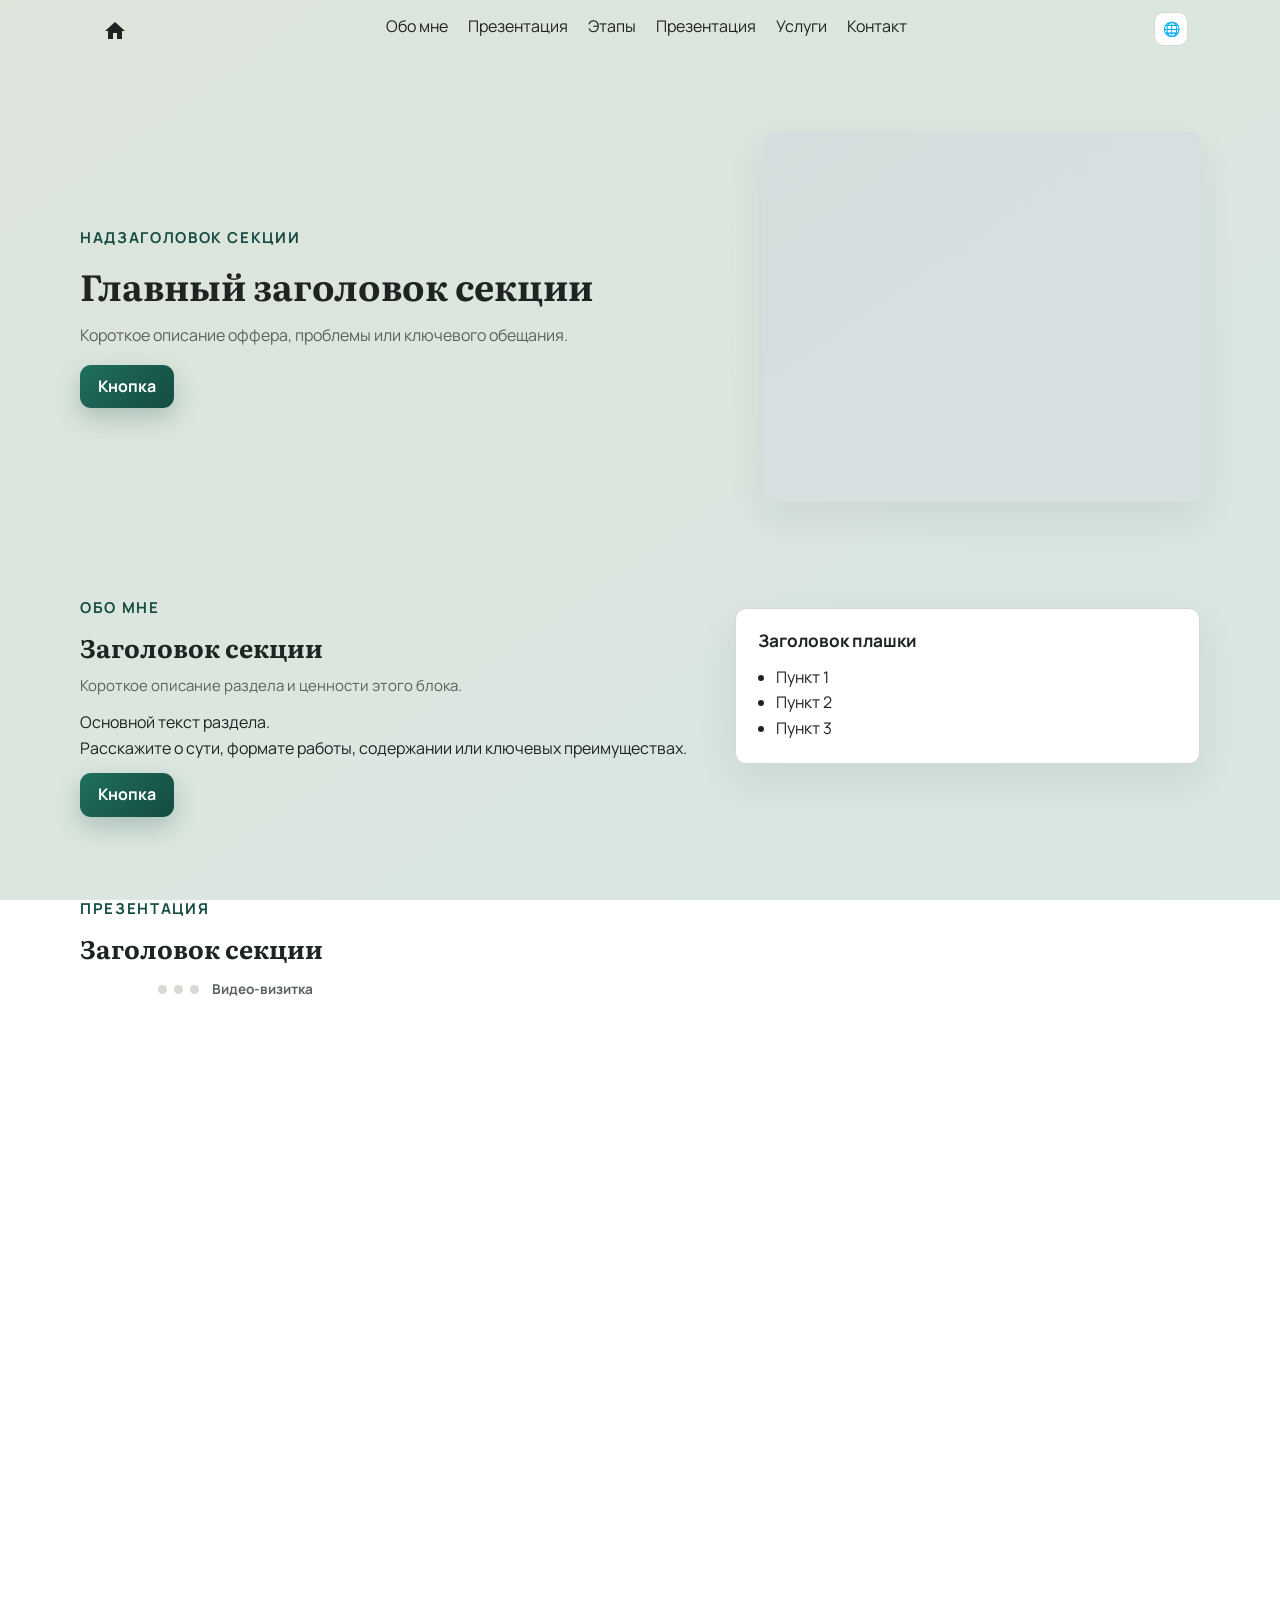
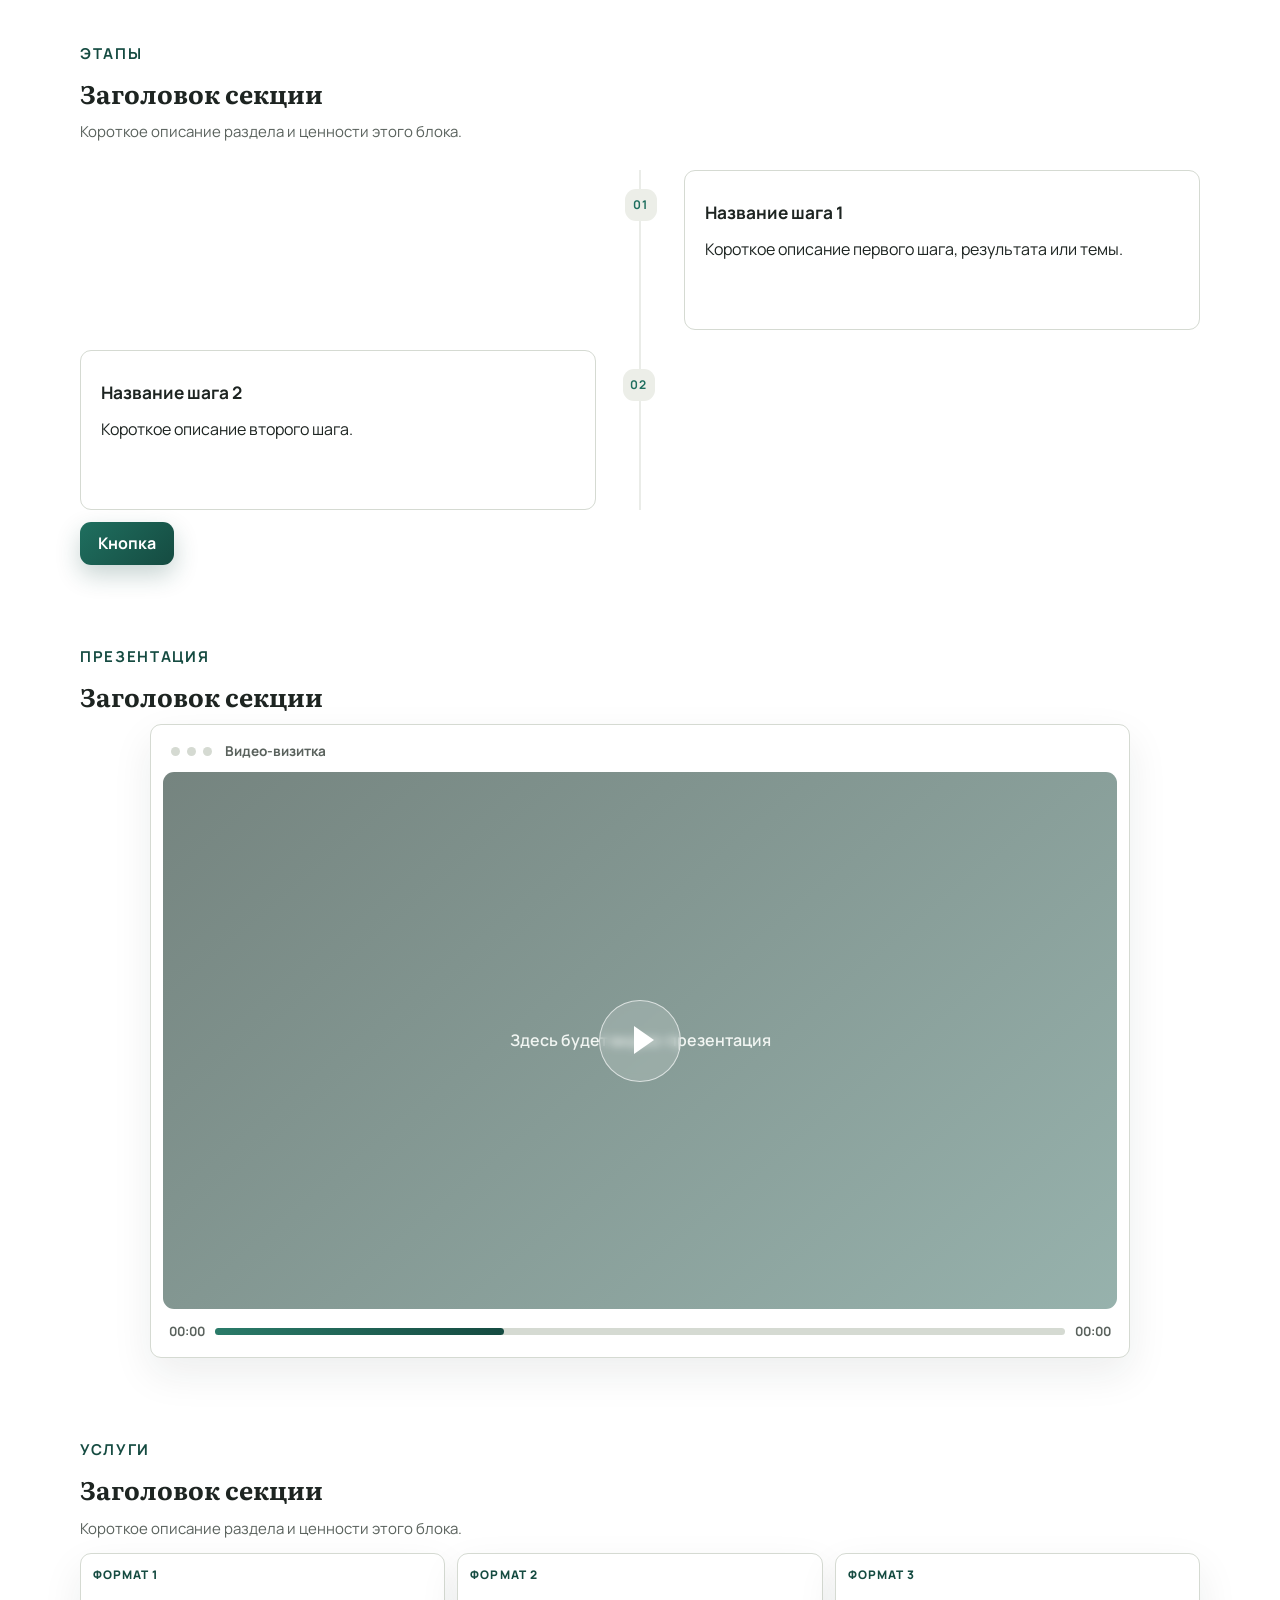
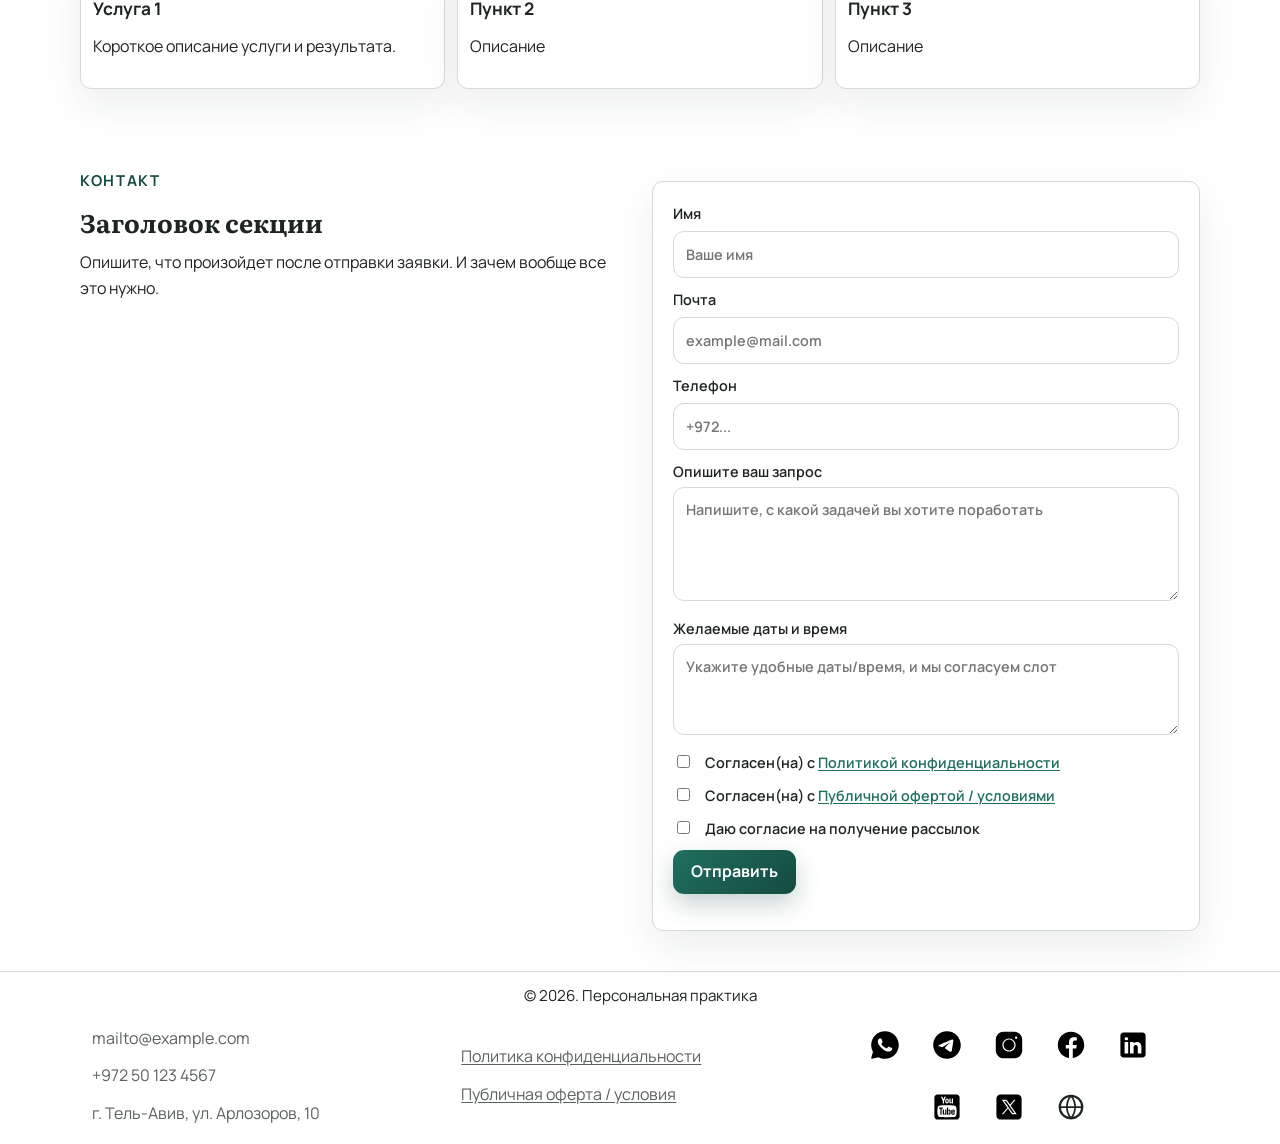
==== index.html @ 277a36c4 "Publish testiruem-publikatsiyu-i-otpravku-formy — 2026-03-26" ====
<!DOCTYPE html>
<html lang="ru" data-lang="ru" dir="ltr">
  <head>
    <meta charset="UTF-8">
    <meta name="viewport" content="width=device-width, initial-scale=1.0">
    <title id="field-meta-title" data-i18n-kind="short">Визитка специалиста</title>
    <meta name="description" content="Личный лендинг специалиста: чем помогаю, как работаем, какие результаты получает клиент.">
    <link rel="preconnect" href="https://fonts.googleapis.com">
    <link rel="preconnect" href="https://fonts.gstatic.com" crossorigin>
    <link href="https://fonts.googleapis.com/css2?family=Manrope:wght@400;500;600;700;800&family=Literata:opsz,wght@7..72,500;7..72,700&family=Rubik:wght@400;500;600;700;800&family=Noto+Sans:wght@400;500;600;700;800&family=Noto+Sans+Hebrew:wght@400;500;600;700;800&family=Noto+Serif:wght@400;500;600;700;800&display=swap" rel="stylesheet">
    <link rel="stylesheet" href="styles.css">
    <meta name="x-i18n-title" content="Визитка специалиста" data-seo-head-i18n="true" data-seo-lang="he">
    <meta name="x-i18n-description" content="Личный лендинг специалиста: чем помогаю, как работаем, какие результаты получает клиент." data-seo-head-i18n="true" data-seo-lang="he">
    <meta name="x-i18n-og-title" content="Визитка специалиста" data-seo-head-i18n="true" data-seo-lang="he">
    <meta name="x-i18n-og-description" content="Личный лендинг специалиста: чем помогаю, как работаем, какие результаты получает клиент." data-seo-head-i18n="true" data-seo-lang="he">
    <meta name="x-i18n-twitter-title" content="Визитка специалиста" data-seo-head-i18n="true" data-seo-lang="he">
    <meta name="x-i18n-twitter-description" content="Личный лендинг специалиста: чем помогаю, как работаем, какие результаты получает клиент." data-seo-head-i18n="true" data-seo-lang="he">
  </head>
  <body data-public-api-base-url="https://land-gen-2.onrender.com" data-project-slug="testiruem-publikatsiyu-i-otpravku-formy" data-project-id="2d7c265d-1dc2-4be1-ace3-7d530bcc3713" class="gradient" data-lang="ru" lang="ru" dir="ltr" data-i18n-enabled="true">
    <header id="site-header" class="site-header">
      <div class="container header-inner">
        <button class="nav__link nav__link--home" type="button" data-menu-id="top" data-menu-visible="true" data-scroll-to="#top" aria-label title data-text="ru:|he:" data-no-fallback="true" data-aria-from-text="true">
          <span aria-hidden="true">
            <svg xmlns="http://www.w3.org/2000/svg" width="24" height="24" viewBox="0 0 24 24" aria-hidden="true" focusable="false">
              <path fill="currentColor" d="M10 20v-6h4v6h5v-8h3L12 3 2 12h3v8z"></path>
            </svg>
          </span>
        </button>
        <nav class="nav nav--desktop" aria-label="Навигация по разделам">
          <button class="nav__link" type="button" data-menu-id="about" data-menu-visible="true" data-scroll-to="#about">
            <span data-text="ru:Обо мне|he:עליי" data-no-fallback="true">Обо мне</span>
          </button>
          <button class="nav__link" type="button" data-menu-id="video" data-menu-visible="true" data-scroll-to="#video">
            <span data-text="ru:Презентация|he:מצגת" data-no-fallback="true">Презентация</span>
          </button>
          <button class="nav__link" type="button" data-menu-id="steps" data-menu-visible="true" data-scroll-to="#steps">
            <span data-text="ru:Этапы|he:שלבים" data-no-fallback="true">Этапы</span>
          </button>
          <button class="nav__link" type="button" data-menu-id="video-2" data-menu-visible="true" data-scroll-to="#video-2">
            <span data-text="ru:Презентация|he:מצגת" data-no-fallback="true">Презентация</span>
          </button>
          <button class="nav__link" type="button" data-menu-id="services" data-menu-visible="true" data-scroll-to="#services">
            <span data-text="ru:Услуги|he:שירותים" data-no-fallback="true">Услуги</span>
          </button>
          <button class="nav__link" type="button" data-menu-id="contact" data-menu-visible="true" data-scroll-to="#contact">
            <span data-text="ru:Контакт|he:איש קשר" data-no-fallback="true">Контакт</span>
          </button>
        </nav>
        <div class="header-actions">
          <div class="lang-menu" id="lang-menu">
            <span class="lang-icon" aria-hidden="true">🌐</span>
            <select id="i18n-switcher" aria-label="Language">
              <option value="ru">RU</option>
              <option value="he">HE</option>
            </select>
          </div>
          <button class="icon-btn nav-toggle" type="button" aria-label="Открыть меню" aria-controls="mobile-nav" aria-expanded="false">
            <span class="icon-btn__bars" aria-hidden="true">
              <span></span>
            </span>
          </button>
        </div>
      </div>
      <div class="mobile-nav" id="mobile-nav" hidden>
        <div class="container mobile-nav__inner">
          <nav class="nav nav--mobile" aria-label="Навигация по разделам">
            <button class="nav__link" type="button" data-menu-id="about" data-menu-visible="true" data-scroll-to="#about">
              <span data-text="ru:Обо мне|he:עליי" data-no-fallback="true">Обо мне</span>
            </button>
            <button class="nav__link" type="button" data-menu-id="video" data-menu-visible="true" data-scroll-to="#video">
              <span data-text="ru:Презентация|he:מצגת" data-no-fallback="true">Презентация</span>
            </button>
            <button class="nav__link" type="button" data-menu-id="steps" data-menu-visible="true" data-scroll-to="#steps">
              <span data-text="ru:Этапы|he:שלבים" data-no-fallback="true">Этапы</span>
            </button>
            <button class="nav__link" type="button" data-menu-id="video-2" data-menu-visible="true" data-scroll-to="#video-2">
              <span data-text="ru:Презентация|he:מצגת" data-no-fallback="true">Презентация</span>
            </button>
            <button class="nav__link" type="button" data-menu-id="services" data-menu-visible="true" data-scroll-to="#services">
              <span data-text="ru:Услуги|he:שירותים" data-no-fallback="true">Услуги</span>
            </button>
            <button class="nav__link" type="button" data-menu-id="contact" data-menu-visible="true" data-scroll-to="#contact">
              <span data-text="ru:Контакт|he:איש קשר" data-no-fallback="true">Контакт</span>
            </button>
          </nav>
        </div>
      </div>
    </header>
    <main>
      <section class="section hero section--hero" id="top" data-hero-mobile-order="text-image">
        <div class="container">
          <div class="hero__content">
            <div class="hero__text">
              <p class="eyebrow" id="field-hero-eyebrow" data-i18n-kind="short" data-text="ru:Надзаголовок секции|he:כותרת־על של מקטע">Надзаголовок секции</p>
              <h1 id="field-hero-title" data-i18n-kind="short" data-text="ru:Главный заголовок секции|he:כותרת ראשית של מקטע">Главный заголовок секции</h1>
              <p class="lead" id="field-hero-lead" data-i18n-kind="short" data-text="ru:Короткое описание оффера, проблемы или ключевого обещания.|he:תיאור קצר של ההצעה, הבעיה או ההבטחה המרכזית.">Короткое описание оффера, проблемы или ключевого обещания.</p>
              <a class="btn" href="#contact" id="field-hero-btn-text" data-i18n-kind="short" data-text="ru:Кнопка|he:כפתור">Кнопка</a>
            </div>
            <div class="hero__photo" id="field-hero-image" role="img" aria-label="Изображение hero" data-hero-empty="true">
              <picture class="hero__picture">
                <source class="hero__source-webp" type="image/webp">
                <img class="hero__media" alt="Изображение hero" loading="eager" decoding="async" fetchpriority="high">
              </picture>
            </div>
          </div>
        </div>
      </section>
      <section class="section" id="about">
        <div class="container two-col">
          <div>
            <p class="eyebrow" id="field-about-eyebrow" data-i18n-kind="short" data-text="ru:Обо мне|he:עליי">Обо мне</p>
            <h2 id="field-about-title" data-i18n-kind="short" data-text="ru:Заголовок секции|he:כותרת של מקטע">Заголовок секции</h2>
            <p class="subhead" id="field-about-subhead" data-i18n-kind="short" data-text="ru:Короткое описание раздела и ценности этого блока.|he:תיאור קצר של החלק והערך של הבלוק הזה.">Короткое описание раздела и ценности этого блока.</p>
            <div id="field-about-text" data-i18n-kind="long" class="content-text-ru">
              Основной текст раздела.
              <br>
              Расскажите о сути, формате работы, содержании или ключевых преимуществах.
            </div>
            <div data-i18n-kind="long" class="content-text-he" data-text="ru:Основной текст раздела.<br>Расскажите о сути, формате работы, содержании или ключевых преимуществах.|he:טקסט עיקרי של החלק.<br>ספרו על המהות, פורמט העבודה, התוכן או היתרונות המרכזיים." data-i18n-generated="true" data-i18n-source="field-about-text" data-i18n-lang="he">
              טקסט עיקרי של החלק.
              <br>
              ספרו על המהות, פורמט העבודה, התוכן או היתרונות המרכזיים.
            </div>
            <a class="btn btn--ghost" href="#contact" id="field-about-btn-text" data-i18n-kind="short" data-text="ru:Кнопка|he:כפתור">Кнопка</a>
          </div>
          <aside class="note-card">
            <h3 id="field-about-aside-title" data-i18n-kind="short" data-text="ru:Заголовок плашки|he:כותרת של כרטיסייה">Заголовок плашки</h3>
            <ul id="field-about-aside-list">
              <li data-i18n-kind="short" data-text="ru:Пункт 1|he:סעיף 1">Пункт 1</li>
              <li data-i18n-kind="short" data-text="ru:Пункт 2|he:סעיף 2">Пункт 2</li>
              <li data-i18n-kind="short" data-text="ru:Пункт 3|he:סעיף 3">Пункт 3</li>
            </ul>
          </aside>
        </div>
      </section>
      <section class="section" id="video" data-video-frame="false" data-video-player-controls="true" data-video-player-autoplay="true" data-video-player-muted="true" data-video-player-loop="true" data-video-player-preload="metadata" data-video-player-aspect="auto" data-video-player-label="true" data-video-media-url="https://youtu.be/Jt4QPZPZR_U">
        <div class="container">
          <p class="eyebrow" id="field-video-eyebrow" data-i18n-kind="short" data-text="ru:Презентация|he:מצגת">Презентация</p>
          <h2 id="field-video-title" data-i18n-kind="short" data-text="ru:Заголовок секции|he:כותרת הסעיף">Заголовок секции</h2>
          <div class="video-player reveal-item" aria-label="Блок видео">
            <div class="video-player__top">
              <span class="video-dot"></span>
              <span class="video-dot"></span>
              <span class="video-dot"></span>
              <p id="field-video-label" data-i18n-kind="short" data-text="ru:Видео-визитка|he:וידאו היכרות">Видео-визитка</p>
            </div>
            <div class="video-player__screen">
              <button class="play-btn" type="button" aria-label="Воспроизвести"></button>
              <p id="field-video-placeholder" data-i18n-kind="long" class="content-text-ru">Здесь будет видео-презентация</p>
              <p data-i18n-kind="long" data-text="ru:Здесь будет видео-презентация|he:כאן תהיה מצגת וידאו" data-i18n-generated="true" data-i18n-source="field-video-placeholder" data-i18n-lang="he" class="content-text-he">כאן תהיה מצגת וידאו</p>
            </div>
            <div class="video-player__controls">
              <span>00:00</span>
              <div class="video-track">
                <i></i>
              </div>
              <span>00:00</span>
            </div>
          </div>
          <div id="field-video-media" hidden aria-hidden="true">https://youtu.be/Jt4QPZPZR_U</div>
          <a class="btn" href="#contact" id="field-video-btn-text" hidden data-i18n-kind="short" data-text="ru:Кнопка|he:">Кнопка</a>
        </div>
      </section>
      <section class="section" id="steps" data-steps-layout="timeline" data-steps-preset="process">
        <div class="container">
          <p class="eyebrow" id="field-steps-eyebrow" data-i18n-kind="short" data-text="ru:Этапы|he:שלבים">Этапы</p>
          <h2 id="field-steps-title" data-i18n-kind="short" data-text="ru:Заголовок секции|he:כותרת הסעיף">Заголовок секции</h2>
          <p class="subhead" id="field-steps-subhead" data-i18n-kind="short" data-text="ru:Короткое описание раздела и ценности этого блока.|he:תיאור קצר של החלק והערך של הבלוק הזה.">Короткое описание раздела и ценности этого блока.</p>
          <div class="steps-timeline steps-timeline--preset-process steps-timeline--timeline" id="field-steps-list">
            <article class="step-item" data-item-key="step-1">
              <div class="step-count">01</div>
              <div class="step-body">
                <div class="step-title-media">
                  <h3 class="step-title" data-i18n-kind="short" data-text="ru:Название шага 1|he:שם של שלב 1">Название шага 1</h3>
                  <div class="step-image" hidden aria-hidden="true"></div>
                </div>
                <p class="step-description" data-i18n-kind="long" data-text="ru:Короткое описание первого шага, результата или темы.|he:תיאור קצר של הצעד הראשון, התוצאה או הנושא.">Короткое описание первого шага, результата или темы.</p>
                <p class="step-datetime" hidden data-i18n-kind="long" data-text="ru:15 марта 14:00|he:15 במרץ 14:00">15 марта 14:00</p>
                <p class="step-meta" hidden data-i18n-kind="long" data-text="ru:Метка|he:תווית">Метка</p>
                <p class="step-presenter" hidden data-i18n-kind="long" data-text="ru:Ведущий|he:מנחה">Ведущий</p>
                <p class="step-result" hidden data-i18n-kind="long" data-text="ru:Будет отличный результат|he:תהיה תוצאה מצוינת">Будет отличный результат</p>
                <div class="step-format-location">
                  <p class="step-format" hidden data-i18n-kind="long" data-text="ru:online|he:אונליין">online</p>
                  <p class="step-location" hidden data-i18n-kind="long" data-text="ru:ZOOM|he:זום">ZOOM</p>
                  <a class="step-location-link" href="#" hidden data-i18n-kind="long" data-text="ru:Ссылка для подключения|he:קישור להתחברות">Ссылка для подключения</a>
                </div>
                <div class="step-tags" data-tags-raw="Getcourse, Tilda" data-i18n-kind="short" data-text="ru:Getcourse, Tilda|he:גטקורס, טילדה" hidden>
                  <span class="step-tag">Getcourse</span>
                  <span class="step-tag">Tilda</span>
                </div>
                <a class="btn btn--ghost step-link" href="#" hidden data-i18n-kind="long" data-text="ru:Подробнее|he:לפרטים נוספים">Подробнее</a>
              </div>
            </article>
            <article class="step-item" data-item-key="step-2">
              <div class="step-count">02</div>
              <div class="step-body">
                <div class="step-title-media">
                  <h3 class="step-title" data-i18n-kind="short" data-text="ru:Название шага 2|he:">Название шага 2</h3>
                  <div class="step-image" hidden aria-hidden="true"></div>
                </div>
                <p class="step-description" data-i18n-kind="long" data-text="ru:Короткое описание второго шага.|he:">Короткое описание второго шага.</p>
                <p class="step-datetime" hidden data-i18n-kind="long" data-text="ru:|he:"></p>
                <p class="step-meta" hidden data-i18n-kind="long" data-text="ru:|he:"></p>
                <p class="step-presenter" hidden data-i18n-kind="long" data-text="ru:|he:"></p>
                <p class="step-result" hidden data-i18n-kind="long" data-text="ru:|he:"></p>
                <div class="step-format-location">
                  <p class="step-format" hidden data-i18n-kind="long" data-text="ru:|he:"></p>
                  <p class="step-location" hidden data-i18n-kind="long" data-text="ru:|he:"></p>
                  <a class="step-location-link" href="#" hidden data-i18n-kind="long" data-text="ru:|he:"></a>
                </div>
                <div class="step-tags" data-tags-raw="ru:|he:" data-i18n-kind="short" data-text="ru:|he:" hidden>
                  <span class="step-tag">ru:|he:</span>
                </div>
                <a class="btn btn--ghost step-link" href="#" hidden data-i18n-kind="long" data-text="ru:Подробнее|he:">Подробнее</a>
              </div>
            </article>
          </div>
          <a class="btn" href="#contact" id="field-steps-btn-text" data-i18n-kind="short" data-text="ru:Кнопка|he:כפתור">Кнопка</a>
        </div>
      </section>
      <section class="section" id="video-2" data-video-frame="true" data-video-player-controls="true" data-video-player-autoplay="false" data-video-player-muted="false" data-video-player-loop="false" data-video-player-preload="metadata" data-video-player-aspect="auto" data-video-player-label="true">
        <div class="container">
          <p class="eyebrow" id="field-video-2-eyebrow" data-i18n-kind="short" data-text="ru:Презентация|he:מצגת">Презентация</p>
          <h2 id="field-video-2-title" data-i18n-kind="short" data-text="ru:Заголовок секции|he:כותרת הסעיף">Заголовок секции</h2>
          <div class="video-player reveal-item" aria-label="Блок видео">
            <div class="video-player__top">
              <span class="video-dot"></span>
              <span class="video-dot"></span>
              <span class="video-dot"></span>
              <p id="field-video-2-label" data-i18n-kind="short" data-text="ru:Видео-визитка|he:וידאו היכרות">Видео-визитка</p>
            </div>
            <div class="video-player__screen">
              <button class="play-btn" type="button" aria-label="Воспроизвести"></button>
              <p id="field-video-2-placeholder" data-i18n-kind="long" class="content-text-ru">Здесь будет видео-презентация</p>
              <p data-i18n-kind="long" data-text="ru:Здесь будет видео-презентация|he:כאן תהיה מצגת וידאו" data-i18n-generated="true" data-i18n-source="field-video-2-placeholder" data-i18n-lang="he" class="content-text-he">כאן תהיה מצגת וידאו</p>
            </div>
            <div class="video-player__controls">
              <span>00:00</span>
              <div class="video-track">
                <i></i>
              </div>
              <span>00:00</span>
            </div>
          </div>
          <div id="field-video-2-media" hidden aria-hidden="true"></div>
          <a class="btn" href="#contact" id="field-video-2-btn-text" hidden data-i18n-kind="short" data-text="ru:Кнопка|he:">Кнопка</a>
        </div>
      </section>
      <section class="section section--alt" id="services">
        <div class="container">
          <p class="eyebrow" id="field-services-eyebrow" data-i18n-kind="short" data-text="ru:Услуги|he:שירותים">Услуги</p>
          <h2 id="field-services-title" data-i18n-kind="short" data-text="ru:Заголовок секции|he:כותרת הסעיף">Заголовок секции</h2>
          <p class="subhead" id="field-services-subhead" data-i18n-kind="short" data-text="ru:Короткое описание раздела и ценности этого блока.|he:תיאור קצר של הסעיף ושל הערך של הבלוק הזה.">Короткое описание раздела и ценности этого блока.</p>
          <div class="services-bento" id="field-services-list">
            <article class="service-item" data-item-image-enabled="false" data-item-kicker-visible="true" data-item-title-visible="true" data-item-description-visible="true" data-item-label-visible="false" data-item-tags-visible="false">
              <p class="service-kicker" data-i18n-kind="long" data-text="ru:Формат 1|he:פורמט 1">Формат 1</p>
              <h3 data-i18n-kind="short" data-text="ru:Услуга 1|he:שירות 1">Услуга 1</h3>
              <p data-i18n-kind="long" data-text="ru:Короткое описание услуги и результата.|he:תיאור קצר של השירות והתוצאה.">Короткое описание услуги и результата.</p>
              <p class="service-metric" hidden data-i18n-kind="long" data-text="ru:Метка|he:תגית">Метка</p>
              <div class="service-tags" hidden data-i18n-kind="short" data-text="ru:Тег 1, Тег 2|he:תגית 1, תגית 2">
                <span class="service-tag">Тег 1</span>
                <span class="service-tag">Тег 2</span>
              </div>
            </article>
            <article class="service-item" data-item-image-enabled="false" data-item-kicker-visible="true" data-item-title-visible="true" data-item-description-visible="true" data-item-label-visible="false" data-item-tags-visible="false">
              <p class="service-kicker" data-i18n-kind="long" data-text="ru:Формат 2|he:">Формат 2</p>
              <h3 data-i18n-kind="short" data-text="ru:Пункт 2|he:">Пункт 2</h3>
              <p data-i18n-kind="long" data-text="ru:Описание|he:">Описание</p>
              <p class="service-metric" hidden data-i18n-kind="long" data-text="ru:Метка|he:">Метка</p>
              <div class="service-tags" hidden data-i18n-kind="short" data-text="ru:Тег
Ещё тег|he:">
                <span class="service-tag">Тег</span>
                <span class="service-tag">Ещё тег</span>
              </div>
            </article>
            <article class="service-item" data-item-image-enabled="false" data-item-kicker-visible="true" data-item-title-visible="true" data-item-description-visible="true" data-item-label-visible="false" data-item-tags-visible="false">
              <p class="service-kicker" data-i18n-kind="long" data-text="ru:Формат 3|he:">Формат 3</p>
              <h3 data-i18n-kind="short" data-text="ru:Пункт 3|he:">Пункт 3</h3>
              <p data-i18n-kind="long" data-text="ru:Описание|he:">Описание</p>
              <p class="service-metric" hidden data-i18n-kind="long" data-text="ru:Метка|he:">Метка</p>
              <div class="service-tags" hidden data-i18n-kind="short" data-text="ru:Тег
Тег2
Ещё один тег|he:">
                <span class="service-tag">Тег</span>
                <span class="service-tag">Тег2</span>
                <span class="service-tag">Ещё один тег</span>
              </div>
            </article>
          </div>
          <a class="btn" href="#contact" id="field-services-btn-text" hidden data-i18n-kind="short" data-text="ru:Кнопка|he:">Кнопка</a>
        </div>
      </section>
      <section class="section section--contact" id="contact" data-contact-layout="two-column" data-contact-submit-mode="form" data-contact-calendar-url data-contact-calendar-embed-src>
        <div class="container contact-wrap">
          <div>
            <p class="eyebrow" id="field-contact-eyebrow" data-i18n-kind="short" data-text="ru:Контакт|he:איש קשר">Контакт</p>
            <h2 id="field-contact-title" data-i18n-kind="short" data-text="ru:Заголовок секции|he:כותרת מקטע">Заголовок секции</h2>
            <p id="field-contact-lead" data-i18n-kind="short" data-text="ru:Опишите, что произойдет после отправки заявки. И зачем вообще все это нужно.|he:תארו מה יקרה לאחר שליחת הבקשה.">Опишите, что произойдет после отправки заявки. И зачем вообще все это нужно.</p>
          </div>
          <form class="contact-form" novalidate>
            <label>
              <span id="field-contact-name-label" class="contact-field-label" data-i18n-kind="short" data-text="ru:Имя|he:שם">Имя</span>
              <input id="field-contact-name-input" type="text" name="name" placeholder="Ваше имя" required data-i18n-kind="short" data-text="ru:Ваше имя|he:השם שלך" value>
            </label>
            <label>
              <span id="field-contact-email-label" class="contact-field-label" data-i18n-kind="short" data-text="ru:Почта|he:אימייל">Почта</span>
              <input id="field-contact-email-input" type="email" name="email" placeholder="example@mail.com" required data-i18n-kind="short" data-text="ru:example@mail.com|he:example@mail.com" value>
            </label>
            <label>
              <span id="field-contact-phone-label" class="contact-field-label" data-i18n-kind="short" data-text="ru:Телефон|he:טלפון">Телефон</span>
              <input id="field-contact-phone-input" type="tel" name="phone" placeholder="+972..." required data-i18n-kind="short" data-text="ru:+972...|he:+972..." value>
            </label>
            <label>
              <span id="field-contact-request-label" class="contact-field-label" data-i18n-kind="short" data-text="ru:Опишите ваш запрос|he:תארו את הבקשה שלכם">Опишите ваш запрос</span>
              <textarea id="field-contact-request-input" name="request" rows="4" placeholder="Напишите, с какой задачей вы хотите поработать" required data-i18n-kind="short" data-text="ru:Напишите, с какой задачей вы хотите поработать|he:כתבו עם איזו משימה תרצו לעבוד"></textarea>
            </label>
            <label class="preferred-time-field">
              <span id="field-contact-preferred-time-label" class="contact-field-label" data-i18n-kind="short" data-text="ru:Желаемые даты и время|he:תאריכים ושעות רצויים">Желаемые даты и время</span>
              <textarea id="field-contact-preferred-time-input" name="preferred_time" rows="3" placeholder="Укажите удобные даты/время, и мы согласуем слот" data-i18n-kind="short" data-text="ru:Укажите удобные даты/время, и мы согласуем слот|he:ציינו תאריכים/שעות נוחים, ואנחנו נתאם מועד"></textarea>
            </label>
            <div class="legal-consents">
              <label class="consent-line">
                <input type="checkbox" id="field-contact-consent-privacy-input" required data-i18n-kind="short" data-text="ru:|he:" placeholder value>
                <span class="consent-line__text">
                  <span id="field-contact-consent-privacy-prefix" data-i18n-kind="short" data-text="ru:Согласен(на) с|he:מסכים/מסכימה עם">Согласен(на) с</span>
                  <a href="#legal-privacy" id="legal-link-privacy" data-legal-document="privacyText">
                    <span id="field-contact-consent-privacy-link-text" data-i18n-kind="short" data-text="ru:Политикой конфиденциальности|he:מדיניות פרטיות">Политикой конфиденциальности</span>
                  </a>
                </span>
              </label>
              <label class="consent-line">
                <input type="checkbox" id="field-contact-consent-offer-input" required data-i18n-kind="short" data-text="ru:|he:" placeholder value>
                <span class="consent-line__text">
                  <span id="field-contact-consent-offer-prefix" data-i18n-kind="short" data-text="ru:Согласен(на) с|he:מסכים/מסכימה עם">Согласен(на) с</span>
                  <a href="#legal-offer" id="legal-link-offer" data-legal-document="offerText">
                    <span id="field-contact-consent-offer-link-text" data-i18n-kind="short" data-text="ru:Публичной офертой / условиями|he:הצעה לציבור / תנאים">Публичной офертой / условиями</span>
                  </a>
                </span>
              </label>
              <label class="consent-line">
                <input type="checkbox" id="field-contact-consent-newsletter-input" data-i18n-kind="short" data-text="ru:|he:" placeholder value>
                <span class="consent-line__text">
                  <span id="field-contact-consent-newsletter-text" data-i18n-kind="short" data-text="ru:Даю согласие на получение рассылок|he:אני מסכים/מסכימה לקבל דיוור">Даю согласие на получение рассылок</span>
                </span>
              </label>
            </div>
            <button class="btn" type="submit" id="field-contact-btn-text" data-i18n-kind="short" data-text="ru:Отправить|he:שלח">Отправить</button>
            <p class="form-status" aria-live="polite"></p>
          </form>
          <div class="calendar-block">
            <p class="calendar-note" id="field-contact-calendar-note" data-i18n-kind="short" data-text="ru:Выберите удобный слот в Google Calendar.|he:בחרו משבצת זמן נוחה ב-Google Calendar.">Выберите удобный слот в Google Calendar.</p>
            <div class="calendar-inline-embed">
              <iframe class="calendar-inline-frame" src="about:blank" title="Google Calendar booking" loading="lazy" referrerpolicy="strict-origin-when-cross-origin"></iframe>
            </div>
            <button class="btn calendar-open-btn calendar-open-btn--google" type="button" id="field-contact-calendar-open-text" data-i18n-kind="short" data-text="ru:Открыть Google Calendar|he:פתח את Google Calendar">Открыть Google Calendar</button>
            <a class="calendar-fallback-link" href="#" target="_blank" rel="noopener noreferrer" id="field-contact-calendar-link-text" data-i18n-kind="short" data-text="ru:Открыть в новой вкладке|he:פתח בלשונית חדשה">Открыть в новой вкладке</a>
          </div>
        </div>
      </section>
    </main>
    <footer class="footer">
      <div class="container footer__inner">
        <div class="footer-copyright">
          <p id="field-footer-copyright" data-i18n-kind="short" class="footer__copyright" data-text="ru:© 2026. Персональная практика|he:© 2026. פרקטיקה פרטית">© 2026. Персональная практика</p>
        </div>
        <div class="footer__meta">
          <div class="footer__contacts">
            <a class="footer__contact footer__contact--email" id="field-footer-email" href="mailto:mailto@example.com" data-i18n-kind="short" data-text="ru:mailto@example.com|he:">mailto@example.com</a>
            <a class="footer__contact footer__contact--phone" id="field-footer-phone" href="tel:+972501234567" data-i18n-kind="short" data-text="ru:+972 50 123 4567|he:">+972 50 123 4567</a>
            <p class="footer__contact footer__contact--address content-text-ru" id="field-footer-address" data-i18n-kind="long">г. Тель-Авив, ул. Арлозоров, 10</p>
            <p class="footer__contact footer__contact--address content-text-he" data-i18n-kind="long" data-text="ru:г. Тель-Авив, ул. Арлозоров, 10|he:תל אביב, רח׳ ארלוזורוב, 10" data-i18n-generated="true" data-i18n-source="field-footer-address" data-i18n-lang="he">תל אביב, רח׳ ארלוזורוב, 10</p>
          </div>
        </div>
        <div class="footer-legal-links">
          <a class="footer-legal-link" href="#legal-privacy" data-legal-document="privacyText">
            <span id="field-footer-privacy-link-text" data-i18n-kind="short" data-text="ru:Политика конфиденциальности|he:מדיניות פרטיות">Политика конфиденциальности</span>
          </a>
          <a class="footer-legal-link" href="#legal-offer" data-legal-document="offerText">
            <span id="field-footer-offer-link-text" data-i18n-kind="short" data-text="ru:Публичная оферта / условия|he:פומבי / תנאים">Публичная оферта / условия</span>
          </a>
        </div>
        <div class="footer__links">
          <ul id="field-footer-social-list" class="footer-social-list">
            <li class="footer-social-item" data-item-key="website" data-social-kind="whatsapp" data-item-icon-only="true" data-item-visible="true">
              <a class="footer-social-link" href="https://wa.me/972000000000" target="_blank" rel="noopener noreferrer" aria-label="WhatsApp">
                <span class="footer-social-icon" aria-hidden="true">
                  <svg xmlns="http://www.w3.org/2000/svg" x="0px" y="0px" width="100" height="100" viewBox="0 0 50 50">
                    <path d="M25,2C12.318,2,2,12.318,2,25c0,3.96,1.023,7.854,2.963,11.29L2.037,46.73c-0.096,0.343-0.003,0.711,0.245,0.966 C2.473,47.893,2.733,48,3,48c0.08,0,0.161-0.01,0.24-0.029l10.896-2.699C17.463,47.058,21.21,48,25,48c12.682,0,23-10.318,23-23 S37.682,2,25,2z M36.57,33.116c-0.492,1.362-2.852,2.605-3.986,2.772c-1.018,0.149-2.306,0.213-3.72-0.231 c-0.857-0.27-1.957-0.628-3.366-1.229c-5.923-2.526-9.791-8.415-10.087-8.804C15.116,25.235,13,22.463,13,19.594 s1.525-4.28,2.067-4.864c0.542-0.584,1.181-0.73,1.575-0.73s0.787,0.005,1.132,0.021c0.363,0.018,0.85-0.137,1.329,1.001 c0.492,1.168,1.673,4.037,1.819,4.33c0.148,0.292,0.246,0.633,0.05,1.022c-0.196,0.389-0.294,0.632-0.59,0.973 s-0.62,0.76-0.886,1.022c-0.296,0.291-0.603,0.606-0.259,1.19c0.344,0.584,1.529,2.493,3.285,4.039 c2.255,1.986,4.158,2.602,4.748,2.894c0.59,0.292,0.935,0.243,1.279-0.146c0.344-0.39,1.476-1.703,1.869-2.286 s0.787-0.487,1.329-0.292c0.542,0.194,3.445,1.604,4.035,1.896c0.59,0.292,0.984,0.438,1.132,0.681 C37.062,30.587,37.062,31.755,36.57,33.116z"></path>
                  </svg>
                </span>
                <span class="footer-social-label" id="field-footer-social-list__item-website-label" data-i18n-kind="short" data-text="ru:Ссылка|he:">Ссылка</span>
              </a>
            </li>
            <li class="footer-social-item" data-item-key="footer-mmurnjztd8a4b" data-social-kind="telegram" data-item-icon-only="true" data-item-visible="true">
              <a class="footer-social-link" href="https://t.me/example" target="_blank" rel="noopener noreferrer" aria-label="Telegram">
                <span class="footer-social-icon" aria-hidden="true">
                  <svg xmlns="http://www.w3.org/2000/svg" x="0px" y="0px" width="100" height="100" viewBox="0 0 50 50">
                    <path d="M25,2c12.703,0,23,10.297,23,23S37.703,48,25,48S2,37.703,2,25S12.297,2,25,2z M32.934,34.375	c0.423-1.298,2.405-14.234,2.65-16.783c0.074-0.772-0.17-1.285-0.648-1.514c-0.578-0.278-1.434-0.139-2.427,0.219	c-1.362,0.491-18.774,7.884-19.78,8.312c-0.954,0.405-1.856,0.847-1.856,1.487c0,0.45,0.267,0.703,1.003,0.966	c0.766,0.273,2.695,0.858,3.834,1.172c1.097,0.303,2.346,0.04,3.046-0.395c0.742-0.461,9.305-6.191,9.92-6.693	c0.614-0.502,1.104,0.141,0.602,0.644c-0.502,0.502-6.38,6.207-7.155,6.997c-0.941,0.959-0.273,1.953,0.358,2.351	c0.721,0.454,5.906,3.932,6.687,4.49c0.781,0.558,1.573,0.811,2.298,0.811C32.191,36.439,32.573,35.484,32.934,34.375z"></path>
                  </svg>
                </span>
                <span class="footer-social-label" id="field-footer-social-list__item-footer-mmurnjztd8a4b-label" data-i18n-kind="short" data-text="ru:Сайт|he:">Сайт</span>
              </a>
            </li>
            <li class="footer-social-item" data-item-key="footer-mmvrv6s2zofbg" data-social-kind="instagram" data-item-icon-only="true" data-item-visible="true">
              <a class="footer-social-link" href="https://instagram.com/example" target="_blank" rel="noopener noreferrer" aria-label="Instagram">
                <span class="footer-social-icon" aria-hidden="true">
                  <svg xmlns="http://www.w3.org/2000/svg" x="0px" y="0px" width="100" height="100" viewBox="0 0 50 50">
                    <path d="M 16 3 C 8.83 3 3 8.83 3 16 L 3 34 C 3 41.17 8.83 47 16 47 L 34 47 C 41.17 47 47 41.17 47 34 L 47 16 C 47 8.83 41.17 3 34 3 L 16 3 z M 37 11 C 38.1 11 39 11.9 39 13 C 39 14.1 38.1 15 37 15 C 35.9 15 35 14.1 35 13 C 35 11.9 35.9 11 37 11 z M 25 14 C 31.07 14 36 18.93 36 25 C 36 31.07 31.07 36 25 36 C 18.93 36 14 31.07 14 25 C 14 18.93 18.93 14 25 14 z M 25 16 C 20.04 16 16 20.04 16 25 C 16 29.96 20.04 34 25 34 C 29.96 34 34 29.96 34 25 C 34 20.04 29.96 16 25 16 z"></path>
                  </svg>
                </span>
                <span class="footer-social-label" id="field-footer-social-list__item-footer-mmvrv6s2zofbg-label" data-i18n-kind="short" data-text="ru:Instagram|he:">Instagram</span>
              </a>
            </li>
            <li class="footer-social-item" data-item-key="footer-mmvrxhjqleu7f" data-social-kind="facebook" data-item-icon-only="true" data-item-visible="true">
              <a class="footer-social-link" href="https://facebook.com/example" target="_blank" rel="noopener noreferrer" aria-label="Facebook">
                <span class="footer-social-icon" aria-hidden="true">
                  <svg xmlns="http://www.w3.org/2000/svg" x="0px" y="0px" width="100" height="100" viewBox="0 0 50 50">
                    <path d="M25,3C12.85,3,3,12.85,3,25c0,11.03,8.125,20.137,18.712,21.728V30.831h-5.443v-5.783h5.443v-3.848 c0-6.371,3.104-9.168,8.399-9.168c2.536,0,3.877,0.188,4.512,0.274v5.048h-3.612c-2.248,0-3.033,2.131-3.033,4.533v3.161h6.588 l-0.894,5.783h-5.694v15.944C38.716,45.318,47,36.137,47,25C47,12.85,37.15,3,25,3z"></path>
                  </svg>
                </span>
                <span class="footer-social-label" id="field-footer-social-list__item-footer-mmvrxhjqleu7f-label" data-i18n-kind="short" data-text="ru:Facebook|he:">Facebook</span>
              </a>
            </li>
            <li class="footer-social-item" data-item-key="footer-mmvryodpta88a" data-social-kind="linkedin" data-item-icon-only="true" data-item-visible="true">
              <a class="footer-social-link" href="https://linkedin.com/company/example" target="_blank" rel="noopener noreferrer" aria-label="LinkedIn">
                <span class="footer-social-icon" aria-hidden="true">
                  <svg xmlns="http://www.w3.org/2000/svg" x="0px" y="0px" width="100" height="100" viewBox="0 0 50 50">
                    <path d="M41,4H9C6.24,4,4,6.24,4,9v32c0,2.76,2.24,5,5,5h32c2.76,0,5-2.24,5-5V9C46,6.24,43.76,4,41,4z M17,20v19h-6V20H17z M11,14.47c0-1.4,1.2-2.47,3-2.47s2.93,1.07,3,2.47c0,1.4-1.12,2.53-3,2.53C12.2,17,11,15.87,11,14.47z M39,39h-6c0,0,0-9.26,0-10 c0-2-1-4-3.5-4.04h-0.08C27,24.96,26,27.02,26,29c0,0.91,0,10,0,10h-6V20h6v2.56c0,0,1.93-2.56,5.81-2.56 c3.97,0,7.19,2.73,7.19,8.26V39z"></path>
                  </svg>
                </span>
                <span class="footer-social-label" id="field-footer-social-list__item-footer-mmvryodpta88a-label" data-i18n-kind="short" data-text="ru:LinkedIn|he:">LinkedIn</span>
              </a>
            </li>
            <li class="footer-social-item" data-item-key="footer-mmvs0gwdg5bjz" data-social-kind="youtube" data-item-icon-only="true" data-item-visible="true">
              <a class="footer-social-link" href="https://youtube.com/@example" target="_blank" rel="noopener noreferrer" aria-label="YouTube">
                <span class="footer-social-icon" aria-hidden="true">
                  <svg xmlns="http://www.w3.org/2000/svg" x="0px" y="0px" width="100" height="100" viewBox="0 0 50 50">
                    <path d="M 9 4 C 6.24 4 4 6.24 4 9 L 4 41 C 4 43.76 6.24 46 9 46 L 41 46 C 43.76 46 46 43.76 46 41 L 46 9 C 46 6.24 43.76 4 41 4 L 9 4 z M 15 8 L 17.400391 8 L 19 12 L 20.599609 8 L 23 8 L 20 15 L 20 19 L 18 19 L 18 14.990234 C 17.4 13.380234 15.41 9.01 15 8 z M 25 11 C 25.89 11 26.770078 11.269219 27.330078 11.949219 C 27.760078 12.439219 28 13.229531 28 14.269531 L 28 15.730469 C 28 16.770469 27.800859 17.490469 27.380859 17.980469 C 26.820859 18.650469 25.89 19 25 19 C 24.11 19 23.200625 18.650469 22.640625 17.980469 C 22.210625 17.490469 22 16.770469 22 15.730469 L 22 14.279297 C 22 13.239297 22.229922 12.439219 22.669922 11.949219 C 23.229922 11.269219 23.99 11 25 11 z M 29 11 L 31 11 L 31 17 C 31.05 17.27 31.339375 17.390625 31.609375 17.390625 C 32.019375 17.390625 32.54 16.910859 33 16.380859 L 33 11 L 35 11 L 35 19 L 33 19 L 33 17.619141 C 32.19 18.409141 31.499844 19.000703 30.589844 18.970703 C 29.929844 18.950703 29.470234 18.710469 29.240234 18.230469 C 29.100234 17.950469 29 17.499844 29 16.839844 L 29 11 z M 25 12.619141 C 24.8625 12.619141 24.730859 12.649297 24.611328 12.701172 C 24.491797 12.753047 24.383594 12.827422 24.292969 12.919922 C 24.202344 13.012422 24.128906 13.122266 24.078125 13.244141 C 24.027344 13.366016 24 13.500625 24 13.640625 L 24 16.449219 C 24 16.729219 24.111719 16.984922 24.292969 17.169922 C 24.383594 17.262422 24.491797 17.336797 24.611328 17.388672 C 24.730859 17.440547 24.8625 17.470703 25 17.470703 C 25.1375 17.470703 25.269141 17.440547 25.388672 17.388672 C 25.747266 17.233047 26 16.869219 26 16.449219 L 26 13.640625 C 26 13.080625 25.55 12.619141 25 12.619141 z M 24.990234 22 L 25.009766 22 C 25.009766 22 31.719219 22.000312 36.199219 22.320312 C 36.829219 22.390313 38.190156 22.400391 39.410156 23.650391 C 40.370156 24.590391 40.679688 26.75 40.679688 26.75 C 40.679688 26.75 41 28.280547 41 30.810547 L 41 33.179688 C 41 35.709688 40.679688 37.240234 40.679688 37.240234 C 40.679688 37.240234 40.370156 39.399844 39.410156 40.339844 C 38.190156 41.589844 36.829219 41.599922 36.199219 41.669922 C 31.719219 41.989922 25 42 25 42 C 25 42 16.679141 41.919688 14.119141 41.679688 C 13.409141 41.549687 11.809844 41.589609 10.589844 40.349609 C 9.6298437 39.399609 9.3203125 37.240234 9.3203125 37.240234 C 9.3203125 37.240234 9 35.709688 9 33.179688 L 9 30.810547 C 9 28.280547 9.3203125 26.75 9.3203125 26.75 C 9.3203125 26.75 9.6298438 24.590391 10.589844 23.650391 C 11.809844 22.400391 13.170781 22.390312 13.800781 22.320312 C 18.280781 22.000312 24.990234 22 24.990234 22 z M 12 26 L 12 27.978516 L 14 27.978516 L 14 38 L 16 38 L 16 27.978516 L 18 27.978516 L 18 26 L 12 26 z M 25 26 L 25 38 L 27 38 L 27 36.75 C 27.631 37.531 28.453 38 29.125 38 C 29.877 38 30.533156 37.595313 30.785156 36.820312 C 30.904156 36.401313 30.992 36.01 31 35.125 L 31 32.375 C 31 31.387 30.866234 30.642656 30.740234 30.222656 C 30.488234 29.441656 29.878 29.005 29.125 29 C 28.145 28.993 27.75 29.5 27 30.375 L 27 26 L 25 26 z M 18 29 L 18 35.685547 C 18 36.407547 18.100469 36.891984 18.230469 37.208984 C 18.450469 37.722984 18.899062 38 19.539062 38 C 20.269062 38 21.21 37.485766 22 36.634766 L 22 38 L 24 38 L 24 29 L 22 29 L 22 35.269531 C 21.56 35.853531 20.919531 36.289062 20.519531 36.289062 C 20.259531 36.289062 20.05 36.179578 20 35.892578 L 20 29 L 18 29 z M 35.029297 29 C 34.021297 29 33.234063 29.317016 32.664062 29.916016 C 32.244062 30.358016 32 31.080578 32 32.017578 L 32 35.083984 C 32 36.014984 32.2685 36.666516 32.6875 37.103516 C 33.2585 37.702516 34.044172 38 35.076172 38 C 36.107172 38 36.918844 37.686781 37.464844 37.050781 C 37.704844 36.769781 37.858781 36.453563 37.925781 36.101562 C 37.943781 35.942563 38 35.511 38 35 L 36 35 L 36 35.798828 C 36 36.262828 35.552 36.638672 35 36.638672 C 34.448 36.638672 34 36.261828 34 35.798828 L 34 34 L 38 34 L 38 33.423828 L 38 31.978516 C 38 31.043516 37.770422 30.359016 37.357422 29.916016 C 36.804422 29.317016 36.019297 29 35.029297 29 z M 35 30.447266 C 35.552 30.447266 36 30.824109 36 31.287109 L 36 32.615234 L 34 32.615234 L 34 31.287109 C 34 30.823109 34.448 30.447266 35 30.447266 z M 28.220703 30.746094 C 28.765703 30.746094 29 31.081 29 32.125 L 29 34.875 C 29 35.919 28.765703 36.279297 28.220703 36.279297 C 27.909703 36.279297 27.316 36.066 27 35.75 L 27 31.375 C 27.316 31.063 27.909703 30.746094 28.220703 30.746094 z"></path>
                  </svg>
                </span>
                <span class="footer-social-label" id="field-footer-social-list__item-footer-mmvs0gwdg5bjz-label" data-i18n-kind="short" data-text="ru:YouTube|he:">YouTube</span>
              </a>
            </li>
            <li class="footer-social-item" data-item-key="footer-mmvs1myi7eapd" data-social-kind="x" data-item-icon-only="true" data-item-visible="true">
              <a class="footer-social-link" href="https://x.com/example" target="_blank" rel="noopener noreferrer" aria-label="X">
                <span class="footer-social-icon" aria-hidden="true">
                  <svg xmlns="http://www.w3.org/2000/svg" x="0px" y="0px" width="100" height="100" viewBox="0 0 50 50">
                    <path d="M 11 4 C 7.134 4 4 7.134 4 11 L 4 39 C 4 42.866 7.134 46 11 46 L 39 46 C 42.866 46 46 42.866 46 39 L 46 11 C 46 7.134 42.866 4 39 4 L 11 4 z M 13.085938 13 L 21.023438 13 L 26.660156 21.009766 L 33.5 13 L 36 13 L 27.789062 22.613281 L 37.914062 37 L 29.978516 37 L 23.4375 27.707031 L 15.5 37 L 13 37 L 22.308594 26.103516 L 13.085938 13 z M 16.914062 15 L 31.021484 35 L 34.085938 35 L 19.978516 15 L 16.914062 15 z"></path>
                  </svg>
                </span>
                <span class="footer-social-label" id="field-footer-social-list__item-footer-mmvs1myi7eapd-label" data-i18n-kind="short" data-text="ru:X|he:">X</span>
              </a>
            </li>
            <li class="footer-social-item" data-item-key="footer-mmvs2zsshpk03" data-social-kind="website" data-item-icon-only="true" data-item-visible="true">
              <a class="footer-social-link" href="https://example.com" target="_blank" rel="noopener noreferrer" aria-label="Сайт">
                <span class="footer-social-icon" aria-hidden="true">
                  <svg viewBox="0 0 24 24" aria-hidden="true">
                    <circle cx="12" cy="12" r="9" fill="none" stroke="currentColor" stroke-width="1.8"></circle>
                    <path d="M3 12h18M12 3a14 14 0 0 1 0 18M12 3a14 14 0 0 0 0 18" fill="none" stroke="currentColor" stroke-width="1.4"></path>
                  </svg>
                </span>
                <span class="footer-social-label" id="field-footer-social-list__item-footer-mmvs2zsshpk03-label" data-i18n-kind="short" data-text="ru:Сайт|he:">Сайт</span>
              </a>
            </li>
          </ul>
        </div>
      </div>
    </footer>
    <script id="legal-documents-json" type="application/json">
      {
                                                                                                                                                                                                                                                                                                                                                                                                                                                                                                  "privacyTitle": "Политика конфиденциальности",
                                                                                                                                                                                                                                                                                                                                                                                                                                                                                                  "privacyText": "Здесь будет текст Политики конфиденциальности.\nТекст будет состоять из нескольких абзацев.\nВ тексте будут ссылки вида https://example.com и hello@mail.com\nА также телефон: +972000000000",
                                                                                                                                                                                                                                                                                                                                                                                                                                                                                                  "offerTitle": "Публичная оферта / Условия",
                                                                                                                                                                                                                                                                                                                                                                                                                                                                                                  "offerText": "Здесь будет текст Условий и/или Публичной оферты.\nЭтот текст также будет состоять из нескольких абзацев.\nИ в нем тоже будут ссылки вида https://example.com и hello@mail.com",
                                                                                                                                                                                                                                                                                                                                                                                                                                                                                                  "privacyTitleByLang": {
                                                                                                                                                                                                                                                                                                                                                                                                                                                                                                    "ru": "Политика конфиденциальности",
                                                                                                                                                                                                                                                                                                                                                                                                                                                                                                    "he": "מדיניות פרטיות"
                                                                                                                                                                                                                                                                                                                                                                                                                                                                                                  },
                                                                                                                                                                                                                                                                                                                                                                                                                                                                                                  "privacyTextByLang": {
                                                                                                                                                                                                                                                                                                                                                                                                                                                                                                    "ru": "Здесь будет текст Политики конфиденциальности.\nТекст будет состоять из нескольких абзацев.\nВ тексте будут ссылки вида https://example.com и hello@mail.com\nА также телефон: +972000000000",
                                                                                                                                                                                                                                                                                                                                                                                                                                                                                                    "he": "כאן יהיה טקסט של מדיניות הפרטיות.\nהטקסט יורכב מכמה פסקאות.\nבטקסט יהיו קישורים כמו https://example.com ו-hello@mail.com"
                                                                                                                                                                                                                                                                                                                                                                                                                                                                                                  },
                                                                                                                                                                                                                                                                                                                                                                                                                                                                                                  "offerTitleByLang": {
                                                                                                                                                                                                                                                                                                                                                                                                                                                                                                    "ru": "Публичная оферта / Условия",
                                                                                                                                                                                                                                                                                                                                                                                                                                                                                                    "he": "הצעה לציבור / תנאים"
                                                                                                                                                                                                                                                                                                                                                                                                                                                                                                  },
                                                                                                                                                                                                                                                                                                                                                                                                                                                                                                  "offerTextByLang": {
                                                                                                                                                                                                                                                                                                                                                                                                                                                                                                    "ru": "Здесь будет текст Условий и/или Публичной оферты.\nЭтот текст также будет состоять из нескольких абзацев.\nИ в нем тоже будут ссылки вида https://example.com и hello@mail.com",
                                                                                                                                                                                                                                                                                                                                                                                                                                                                                                    "he": "כאן יהיה טקסט של תנאים ו/או הצעה ציבורית.\nגם הטקסט הזה יורכב מכמה פסקאות.\nוגם בו יהיו קישורים כמו https://example.com ו-hello@mail.com"
                                                                                                                                                                                                                                                                                                                                                                                                                                                                                                  }
                                                                                                                                                                                                                                                                                                                                                                                                                                                                                                }
    </script>
    
    <script id="i18n-fields-json" type="application/json">
      {
                                                                                                                                                                                                                                                                                                                                                                                                                                                                                                                                            "enabled": true,
                                                                                                                                                                                                                                                                                                                                                                                                                                                                                                                                            "languages": [
                                                                                                                                                                                                                                                                                                                                                                                                                                                                                                                                              "ru",
                                                                                                                                                                                                                                                                                                                                                                                                                                                                                                                                              "he"
                                                                                                                                                                                                                                                                                                                                                                                                                                                                                                                                            ],
                                                                                                                                                                                                                                                                                                                                                                                                                                                                                                                                            "defaultLocale": "ru",
                                                                                                                                                                                                                                                                                                                                                                                                                                                                                                                                            "values": {
                                                                                                                                                                                                                                                                                                                                                                                                                                                                                                                                              "field-hero-eyebrow": {
                                                                                                                                                                                                                                                                                                                                                                                                                                                                                                                                                "ru": "Надзаголовок секции",
                                                                                                                                                                                                                                                                                                                                                                                                                                                                                                                                                "he": "כותרת־על של מקטע"
                                                                                                                                                                                                                                                                                                                                                                                                                                                                                                                                              },
                                                                                                                                                                                                                                                                                                                                                                                                                                                                                                                                              "field-hero-title": {
                                                                                                                                                                                                                                                                                                                                                                                                                                                                                                                                                "ru": "Главный заголовок секции",
                                                                                                                                                                                                                                                                                                                                                                                                                                                                                                                                                "he": "כותרת ראשית של מקטע"
                                                                                                                                                                                                                                                                                                                                                                                                                                                                                                                                              },
                                                                                                                                                                                                                                                                                                                                                                                                                                                                                                                                              "field-hero-lead": {
                                                                                                                                                                                                                                                                                                                                                                                                                                                                                                                                                "ru": "Короткое описание оффера, проблемы или ключевого обещания.",
                                                                                                                                                                                                                                                                                                                                                                                                                                                                                                                                                "he": "תיאור קצר של ההצעה, הבעיה או ההבטחה המרכזית."
                                                                                                                                                                                                                                                                                                                                                                                                                                                                                                                                              },
                                                                                                                                                                                                                                                                                                                                                                                                                                                                                                                                              "field-hero-btn-text": {
                                                                                                                                                                                                                                                                                                                                                                                                                                                                                                                                                "ru": "Кнопка",
                                                                                                                                                                                                                                                                                                                                                                                                                                                                                                                                                "he": "כפתור"
                                                                                                                                                                                                                                                                                                                                                                                                                                                                                                                                              },
                                                                                                                                                                                                                                                                                                                                                                                                                                                                                                                                              "field-about-eyebrow": {
                                                                                                                                                                                                                                                                                                                                                                                                                                                                                                                                                "ru": "Обо мне",
                                                                                                                                                                                                                                                                                                                                                                                                                                                                                                                                                "he": "עליי"
                                                                                                                                                                                                                                                                                                                                                                                                                                                                                                                                              },
                                                                                                                                                                                                                                                                                                                                                                                                                                                                                                                                              "field-about-title": {
                                                                                                                                                                                                                                                                                                                                                                                                                                                                                                                                                "ru": "Заголовок секции",
                                                                                                                                                                                                                                                                                                                                                                                                                                                                                                                                                "he": "כותרת של מקטע"
                                                                                                                                                                                                                                                                                                                                                                                                                                                                                                                                              },
                                                                                                                                                                                                                                                                                                                                                                                                                                                                                                                                              "field-about-subhead": {
                                                                                                                                                                                                                                                                                                                                                                                                                                                                                                                                                "ru": "Короткое описание раздела и ценности этого блока.",
                                                                                                                                                                                                                                                                                                                                                                                                                                                                                                                                                "he": "תיאור קצר של החלק והערך של הבלוק הזה."
                                                                                                                                                                                                                                                                                                                                                                                                                                                                                                                                              },
                                                                                                                                                                                                                                                                                                                                                                                                                                                                                                                                              "field-about-text": {
                                                                                                                                                                                                                                                                                                                                                                                                                                                                                                                                                "ru": "Основной текст раздела.<br>Расскажите о сути, формате работы, содержании или ключевых преимуществах.",
                                                                                                                                                                                                                                                                                                                                                                                                                                                                                                                                                "he": "טקסט עיקרי של החלק.<br>ספרו על המהות, פורמט העבודה, התוכן או היתרונות המרכזיים."
                                                                                                                                                                                                                                                                                                                                                                                                                                                                                                                                              },
                                                                                                                                                                                                                                                                                                                                                                                                                                                                                                                                              "field-about-btn-text": {
                                                                                                                                                                                                                                                                                                                                                                                                                                                                                                                                                "ru": "Кнопка",
                                                                                                                                                                                                                                                                                                                                                                                                                                                                                                                                                "he": "כפתור"
                                                                                                                                                                                                                                                                                                                                                                                                                                                                                                                                              },
                                                                                                                                                                                                                                                                                                                                                                                                                                                                                                                                              "field-about-aside-title": {
                                                                                                                                                                                                                                                                                                                                                                                                                                                                                                                                                "ru": "Заголовок плашки",
                                                                                                                                                                                                                                                                                                                                                                                                                                                                                                                                                "he": "כותרת של כרטיסייה"
                                                                                                                                                                                                                                                                                                                                                                                                                                                                                                                                              },
                                                                                                                                                                                                                                                                                                                                                                                                                                                                                                                                              "field-video-eyebrow": {
                                                                                                                                                                                                                                                                                                                                                                                                                                                                                                                                                "ru": "Презентация",
                                                                                                                                                                                                                                                                                                                                                                                                                                                                                                                                                "he": "מצגת"
                                                                                                                                                                                                                                                                                                                                                                                                                                                                                                                                              },
                                                                                                                                                                                                                                                                                                                                                                                                                                                                                                                                              "field-video-title": {
                                                                                                                                                                                                                                                                                                                                                                                                                                                                                                                                                "ru": "Заголовок секции",
                                                                                                                                                                                                                                                                                                                                                                                                                                                                                                                                                "he": "כותרת הסעיף"
                                                                                                                                                                                                                                                                                                                                                                                                                                                                                                                                              },
                                                                                                                                                                                                                                                                                                                                                                                                                                                                                                                                              "field-video-label": {
                                                                                                                                                                                                                                                                                                                                                                                                                                                                                                                                                "ru": "Видео-визитка",
                                                                                                                                                                                                                                                                                                                                                                                                                                                                                                                                                "he": "וידאו היכרות"
                                                                                                                                                                                                                                                                                                                                                                                                                                                                                                                                              },
                                                                                                                                                                                                                                                                                                                                                                                                                                                                                                                                              "field-video-placeholder": {
                                                                                                                                                                                                                                                                                                                                                                                                                                                                                                                                                "ru": "Здесь будет видео-презентация",
                                                                                                                                                                                                                                                                                                                                                                                                                                                                                                                                                "he": "כאן תהיה מצגת וידאו"
                                                                                                                                                                                                                                                                                                                                                                                                                                                                                                                                              },
                                                                                                                                                                                                                                                                                                                                                                                                                                                                                                                                              "field-video-btn-text": {
                                                                                                                                                                                                                                                                                                                                                                                                                                                                                                                                                "ru": "Кнопка",
                                                                                                                                                                                                                                                                                                                                                                                                                                                                                                                                                "he": ""
                                                                                                                                                                                                                                                                                                                                                                                                                                                                                                                                              },
                                                                                                                                                                                                                                                                                                                                                                                                                                                                                                                                              "field-steps-eyebrow": {
                                                                                                                                                                                                                                                                                                                                                                                                                                                                                                                                                "ru": "Этапы",
                                                                                                                                                                                                                                                                                                                                                                                                                                                                                                                                                "he": "שלבים"
                                                                                                                                                                                                                                                                                                                                                                                                                                                                                                                                              },
                                                                                                                                                                                                                                                                                                                                                                                                                                                                                                                                              "field-steps-title": {
                                                                                                                                                                                                                                                                                                                                                                                                                                                                                                                                                "ru": "Заголовок секции",
                                                                                                                                                                                                                                                                                                                                                                                                                                                                                                                                                "he": "כותרת הסעיף"
                                                                                                                                                                                                                                                                                                                                                                                                                                                                                                                                              },
                                                                                                                                                                                                                                                                                                                                                                                                                                                                                                                                              "field-steps-subhead": {
                                                                                                                                                                                                                                                                                                                                                                                                                                                                                                                                                "ru": "Короткое описание раздела и ценности этого блока.",
                                                                                                                                                                                                                                                                                                                                                                                                                                                                                                                                                "he": "תיאור קצר של החלק והערך של הבלוק הזה."
                                                                                                                                                                                                                                                                                                                                                                                                                                                                                                                                              },
                                                                                                                                                                                                                                                                                                                                                                                                                                                                                                                                              "field-steps-btn-text": {
                                                                                                                                                                                                                                                                                                                                                                                                                                                                                                                                                "ru": "Кнопка",
                                                                                                                                                                                                                                                                                                                                                                                                                                                                                                                                                "he": "כפתור"
                                                                                                                                                                                                                                                                                                                                                                                                                                                                                                                                              },
                                                                                                                                                                                                                                                                                                                                                                                                                                                                                                                                              "field-video-2-eyebrow": {
                                                                                                                                                                                                                                                                                                                                                                                                                                                                                                                                                "ru": "Презентация",
                                                                                                                                                                                                                                                                                                                                                                                                                                                                                                                                                "he": "מצגת"
                                                                                                                                                                                                                                                                                                                                                                                                                                                                                                                                              },
                                                                                                                                                                                                                                                                                                                                                                                                                                                                                                                                              "field-video-2-title": {
                                                                                                                                                                                                                                                                                                                                                                                                                                                                                                                                                "ru": "Заголовок секции",
                                                                                                                                                                                                                                                                                                                                                                                                                                                                                                                                                "he": "כותרת הסעיף"
                                                                                                                                                                                                                                                                                                                                                                                                                                                                                                                                              },
                                                                                                                                                                                                                                                                                                                                                                                                                                                                                                                                              "field-video-2-label": {
                                                                                                                                                                                                                                                                                                                                                                                                                                                                                                                                                "ru": "Видео-визитка",
                                                                                                                                                                                                                                                                                                                                                                                                                                                                                                                                                "he": "וידאו היכרות"
                                                                                                                                                                                                                                                                                                                                                                                                                                                                                                                                              },
                                                                                                                                                                                                                                                                                                                                                                                                                                                                                                                                              "field-video-2-placeholder": {
                                                                                                                                                                                                                                                                                                                                                                                                                                                                                                                                                "ru": "Здесь будет видео-презентация",
                                                                                                                                                                                                                                                                                                                                                                                                                                                                                                                                                "he": "כאן תהיה מצגת וידאו"
                                                                                                                                                                                                                                                                                                                                                                                                                                                                                                                                              },
                                                                                                                                                                                                                                                                                                                                                                                                                                                                                                                                              "field-video-2-btn-text": {
                                                                                                                                                                                                                                                                                                                                                                                                                                                                                                                                                "ru": "Кнопка",
                                                                                                                                                                                                                                                                                                                                                                                                                                                                                                                                                "he": ""
                                                                                                                                                                                                                                                                                                                                                                                                                                                                                                                                              },
                                                                                                                                                                                                                                                                                                                                                                                                                                                                                                                                              "field-services-eyebrow": {
                                                                                                                                                                                                                                                                                                                                                                                                                                                                                                                                                "ru": "Услуги",
                                                                                                                                                                                                                                                                                                                                                                                                                                                                                                                                                "he": "שירותים"
                                                                                                                                                                                                                                                                                                                                                                                                                                                                                                                                              },
                                                                                                                                                                                                                                                                                                                                                                                                                                                                                                                                              "field-services-title": {
                                                                                                                                                                                                                                                                                                                                                                                                                                                                                                                                                "ru": "Заголовок секции",
                                                                                                                                                                                                                                                                                                                                                                                                                                                                                                                                                "he": "כותרת הסעיף"
                                                                                                                                                                                                                                                                                                                                                                                                                                                                                                                                              },
                                                                                                                                                                                                                                                                                                                                                                                                                                                                                                                                              "field-services-subhead": {
                                                                                                                                                                                                                                                                                                                                                                                                                                                                                                                                                "ru": "Короткое описание раздела и ценности этого блока.",
                                                                                                                                                                                                                                                                                                                                                                                                                                                                                                                                                "he": "תיאור קצר של הסעיף ושל הערך של הבלוק הזה."
                                                                                                                                                                                                                                                                                                                                                                                                                                                                                                                                              },
                                                                                                                                                                                                                                                                                                                                                                                                                                                                                                                                              "field-services-btn-text": {
                                                                                                                                                                                                                                                                                                                                                                                                                                                                                                                                                "ru": "Кнопка",
                                                                                                                                                                                                                                                                                                                                                                                                                                                                                                                                                "he": ""
                                                                                                                                                                                                                                                                                                                                                                                                                                                                                                                                              },
                                                                                                                                                                                                                                                                                                                                                                                                                                                                                                                                              "field-contact-eyebrow": {
                                                                                                                                                                                                                                                                                                                                                                                                                                                                                                                                                "ru": "Контакт",
                                                                                                                                                                                                                                                                                                                                                                                                                                                                                                                                                "he": "איש קשר"
                                                                                                                                                                                                                                                                                                                                                                                                                                                                                                                                              },
                                                                                                                                                                                                                                                                                                                                                                                                                                                                                                                                              "field-contact-title": {
                                                                                                                                                                                                                                                                                                                                                                                                                                                                                                                                                "ru": "Заголовок секции",
                                                                                                                                                                                                                                                                                                                                                                                                                                                                                                                                                "he": "כותרת מקטע"
                                                                                                                                                                                                                                                                                                                                                                                                                                                                                                                                              },
                                                                                                                                                                                                                                                                                                                                                                                                                                                                                                                                              "field-contact-lead": {
                                                                                                                                                                                                                                                                                                                                                                                                                                                                                                                                                "ru": "Опишите, что произойдет после отправки заявки. И зачем вообще все это нужно.",
                                                                                                                                                                                                                                                                                                                                                                                                                                                                                                                                                "he": "תארו מה יקרה לאחר שליחת הבקשה."
                                                                                                                                                                                                                                                                                                                                                                                                                                                                                                                                              },
                                                                                                                                                                                                                                                                                                                                                                                                                                                                                                                                              "field-contact-name-label": {
                                                                                                                                                                                                                                                                                                                                                                                                                                                                                                                                                "ru": "Имя",
                                                                                                                                                                                                                                                                                                                                                                                                                                                                                                                                                "he": "שם"
                                                                                                                                                                                                                                                                                                                                                                                                                                                                                                                                              },
                                                                                                                                                                                                                                                                                                                                                                                                                                                                                                                                              "field-contact-name-input": {
                                                                                                                                                                                                                                                                                                                                                                                                                                                                                                                                                "ru": "Ваше имя",
                                                                                                                                                                                                                                                                                                                                                                                                                                                                                                                                                "he": "השם שלך"
                                                                                                                                                                                                                                                                                                                                                                                                                                                                                                                                              },
                                                                                                                                                                                                                                                                                                                                                                                                                                                                                                                                              "field-contact-email-label": {
                                                                                                                                                                                                                                                                                                                                                                                                                                                                                                                                                "ru": "Почта",
                                                                                                                                                                                                                                                                                                                                                                                                                                                                                                                                                "he": "אימייל"
                                                                                                                                                                                                                                                                                                                                                                                                                                                                                                                                              },
                                                                                                                                                                                                                                                                                                                                                                                                                                                                                                                                              "field-contact-email-input": {
                                                                                                                                                                                                                                                                                                                                                                                                                                                                                                                                                "ru": "example@mail.com",
                                                                                                                                                                                                                                                                                                                                                                                                                                                                                                                                                "he": "example@mail.com"
                                                                                                                                                                                                                                                                                                                                                                                                                                                                                                                                              },
                                                                                                                                                                                                                                                                                                                                                                                                                                                                                                                                              "field-contact-phone-label": {
                                                                                                                                                                                                                                                                                                                                                                                                                                                                                                                                                "ru": "Телефон",
                                                                                                                                                                                                                                                                                                                                                                                                                                                                                                                                                "he": "טלפון"
                                                                                                                                                                                                                                                                                                                                                                                                                                                                                                                                              },
                                                                                                                                                                                                                                                                                                                                                                                                                                                                                                                                              "field-contact-phone-input": {
                                                                                                                                                                                                                                                                                                                                                                                                                                                                                                                                                "ru": "+972...",
                                                                                                                                                                                                                                                                                                                                                                                                                                                                                                                                                "he": "+972..."
                                                                                                                                                                                                                                                                                                                                                                                                                                                                                                                                              },
                                                                                                                                                                                                                                                                                                                                                                                                                                                                                                                                              "field-contact-request-label": {
                                                                                                                                                                                                                                                                                                                                                                                                                                                                                                                                                "ru": "Опишите ваш запрос",
                                                                                                                                                                                                                                                                                                                                                                                                                                                                                                                                                "he": "תארו את הבקשה שלכם"
                                                                                                                                                                                                                                                                                                                                                                                                                                                                                                                                              },
                                                                                                                                                                                                                                                                                                                                                                                                                                                                                                                                              "field-contact-request-input": {
                                                                                                                                                                                                                                                                                                                                                                                                                                                                                                                                                "ru": "Напишите, с какой задачей вы хотите поработать",
                                                                                                                                                                                                                                                                                                                                                                                                                                                                                                                                                "he": "כתבו עם איזו משימה תרצו לעבוד"
                                                                                                                                                                                                                                                                                                                                                                                                                                                                                                                                              },
                                                                                                                                                                                                                                                                                                                                                                                                                                                                                                                                              "field-contact-preferred-time-label": {
                                                                                                                                                                                                                                                                                                                                                                                                                                                                                                                                                "ru": "Желаемые даты и время",
                                                                                                                                                                                                                                                                                                                                                                                                                                                                                                                                                "he": "תאריכים ושעות רצויים"
                                                                                                                                                                                                                                                                                                                                                                                                                                                                                                                                              },
                                                                                                                                                                                                                                                                                                                                                                                                                                                                                                                                              "field-contact-preferred-time-input": {
                                                                                                                                                                                                                                                                                                                                                                                                                                                                                                                                                "ru": "Укажите удобные даты/время, и мы согласуем слот",
                                                                                                                                                                                                                                                                                                                                                                                                                                                                                                                                                "he": "ציינו תאריכים/שעות נוחים, ואנחנו נתאם מועד"
                                                                                                                                                                                                                                                                                                                                                                                                                                                                                                                                              },
                                                                                                                                                                                                                                                                                                                                                                                                                                                                                                                                              "field-contact-consent-privacy-input": {
                                                                                                                                                                                                                                                                                                                                                                                                                                                                                                                                                "ru": "",
                                                                                                                                                                                                                                                                                                                                                                                                                                                                                                                                                "he": ""
                                                                                                                                                                                                                                                                                                                                                                                                                                                                                                                                              },
                                                                                                                                                                                                                                                                                                                                                                                                                                                                                                                                              "field-contact-consent-privacy-prefix": {
                                                                                                                                                                                                                                                                                                                                                                                                                                                                                                                                                "ru": "Согласен(на) с",
                                                                                                                                                                                                                                                                                                                                                                                                                                                                                                                                                "he": "מסכים/מסכימה עם"
                                                                                                                                                                                                                                                                                                                                                                                                                                                                                                                                              },
                                                                                                                                                                                                                                                                                                                                                                                                                                                                                                                                              "field-contact-consent-privacy-link-text": {
                                                                                                                                                                                                                                                                                                                                                                                                                                                                                                                                                "ru": "Политикой конфиденциальности",
                                                                                                                                                                                                                                                                                                                                                                                                                                                                                                                                                "he": "מדיניות פרטיות"
                                                                                                                                                                                                                                                                                                                                                                                                                                                                                                                                              },
                                                                                                                                                                                                                                                                                                                                                                                                                                                                                                                                              "field-contact-consent-offer-input": {
                                                                                                                                                                                                                                                                                                                                                                                                                                                                                                                                                "ru": "",
                                                                                                                                                                                                                                                                                                                                                                                                                                                                                                                                                "he": ""
                                                                                                                                                                                                                                                                                                                                                                                                                                                                                                                                              },
                                                                                                                                                                                                                                                                                                                                                                                                                                                                                                                                              "field-contact-consent-offer-prefix": {
                                                                                                                                                                                                                                                                                                                                                                                                                                                                                                                                                "ru": "Согласен(на) с",
                                                                                                                                                                                                                                                                                                                                                                                                                                                                                                                                                "he": "מסכים/מסכימה עם"
                                                                                                                                                                                                                                                                                                                                                                                                                                                                                                                                              },
                                                                                                                                                                                                                                                                                                                                                                                                                                                                                                                                              "field-contact-consent-offer-link-text": {
                                                                                                                                                                                                                                                                                                                                                                                                                                                                                                                                                "ru": "Публичной офертой / условиями",
                                                                                                                                                                                                                                                                                                                                                                                                                                                                                                                                                "he": "הצעה לציבור / תנאים"
                                                                                                                                                                                                                                                                                                                                                                                                                                                                                                                                              },
                                                                                                                                                                                                                                                                                                                                                                                                                                                                                                                                              "field-contact-consent-newsletter-input": {
                                                                                                                                                                                                                                                                                                                                                                                                                                                                                                                                                "ru": "",
                                                                                                                                                                                                                                                                                                                                                                                                                                                                                                                                                "he": ""
                                                                                                                                                                                                                                                                                                                                                                                                                                                                                                                                              },
                                                                                                                                                                                                                                                                                                                                                                                                                                                                                                                                              "field-contact-consent-newsletter-text": {
                                                                                                                                                                                                                                                                                                                                                                                                                                                                                                                                                "ru": "Даю согласие на получение рассылок",
                                                                                                                                                                                                                                                                                                                                                                                                                                                                                                                                                "he": "אני מסכים/מסכימה לקבל דיוור"
                                                                                                                                                                                                                                                                                                                                                                                                                                                                                                                                              },
                                                                                                                                                                                                                                                                                                                                                                                                                                                                                                                                              "field-contact-btn-text": {
                                                                                                                                                                                                                                                                                                                                                                                                                                                                                                                                                "ru": "Отправить",
                                                                                                                                                                                                                                                                                                                                                                                                                                                                                                                                                "he": "שלח"
                                                                                                                                                                                                                                                                                                                                                                                                                                                                                                                                              },
                                                                                                                                                                                                                                                                                                                                                                                                                                                                                                                                              "field-contact-calendar-note": {
                                                                                                                                                                                                                                                                                                                                                                                                                                                                                                                                                "ru": "Выберите удобный слот в Google Calendar.",
                                                                                                                                                                                                                                                                                                                                                                                                                                                                                                                                                "he": "בחרו משבצת זמן נוחה ב-Google Calendar."
                                                                                                                                                                                                                                                                                                                                                                                                                                                                                                                                              },
                                                                                                                                                                                                                                                                                                                                                                                                                                                                                                                                              "field-contact-calendar-open-text": {
                                                                                                                                                                                                                                                                                                                                                                                                                                                                                                                                                "ru": "Открыть Google Calendar",
                                                                                                                                                                                                                                                                                                                                                                                                                                                                                                                                                "he": "פתח את Google Calendar"
                                                                                                                                                                                                                                                                                                                                                                                                                                                                                                                                              },
                                                                                                                                                                                                                                                                                                                                                                                                                                                                                                                                              "field-contact-calendar-link-text": {
                                                                                                                                                                                                                                                                                                                                                                                                                                                                                                                                                "ru": "Открыть в новой вкладке",
                                                                                                                                                                                                                                                                                                                                                                                                                                                                                                                                                "he": "פתח בלשונית חדשה"
                                                                                                                                                                                                                                                                                                                                                                                                                                                                                                                                              },
                                                                                                                                                                                                                                                                                                                                                                                                                                                                                                                                              "field-footer-copyright": {
                                                                                                                                                                                                                                                                                                                                                                                                                                                                                                                                                "ru": "© 2026. Персональная практика",
                                                                                                                                                                                                                                                                                                                                                                                                                                                                                                                                                "he": "© 2026. פרקטיקה פרטית"
                                                                                                                                                                                                                                                                                                                                                                                                                                                                                                                                              },
                                                                                                                                                                                                                                                                                                                                                                                                                                                                                                                                              "field-footer-email": {
                                                                                                                                                                                                                                                                                                                                                                                                                                                                                                                                                "ru": "mailto@example.com"
                                                                                                                                                                                                                                                                                                                                                                                                                                                                                                                                              },
                                                                                                                                                                                                                                                                                                                                                                                                                                                                                                                                              "field-footer-phone": {
                                                                                                                                                                                                                                                                                                                                                                                                                                                                                                                                                "ru": "+972 50 123 4567"
                                                                                                                                                                                                                                                                                                                                                                                                                                                                                                                                              },
                                                                                                                                                                                                                                                                                                                                                                                                                                                                                                                                              "field-footer-address": {
                                                                                                                                                                                                                                                                                                                                                                                                                                                                                                                                                "ru": "г. Тель-Авив, ул. Арлозоров, 10",
                                                                                                                                                                                                                                                                                                                                                                                                                                                                                                                                                "he": "תל אביב, רח׳ ארלוזורוב, 10"
                                                                                                                                                                                                                                                                                                                                                                                                                                                                                                                                              },
                                                                                                                                                                                                                                                                                                                                                                                                                                                                                                                                              "field-footer-privacy-link-text": {
                                                                                                                                                                                                                                                                                                                                                                                                                                                                                                                                                "ru": "Политика конфиденциальности",
                                                                                                                                                                                                                                                                                                                                                                                                                                                                                                                                                "he": "מדיניות פרטיות"
                                                                                                                                                                                                                                                                                                                                                                                                                                                                                                                                              },
                                                                                                                                                                                                                                                                                                                                                                                                                                                                                                                                              "field-footer-offer-link-text": {
                                                                                                                                                                                                                                                                                                                                                                                                                                                                                                                                                "ru": "Публичная оферта / условия",
                                                                                                                                                                                                                                                                                                                                                                                                                                                                                                                                                "he": "פומבי / תנאים"
                                                                                                                                                                                                                                                                                                                                                                                                                                                                                                                                              },
                                                                                                                                                                                                                                                                                                                                                                                                                                                                                                                                              "field-footer-social-list__item-website-label": {
                                                                                                                                                                                                                                                                                                                                                                                                                                                                                                                                                "ru": "Ссылка"
                                                                                                                                                                                                                                                                                                                                                                                                                                                                                                                                              },
                                                                                                                                                                                                                                                                                                                                                                                                                                                                                                                                              "field-footer-social-list__item-footer-mmurnjztd8a4b-label": {
                                                                                                                                                                                                                                                                                                                                                                                                                                                                                                                                                "ru": "Сайт"
                                                                                                                                                                                                                                                                                                                                                                                                                                                                                                                                              },
                                                                                                                                                                                                                                                                                                                                                                                                                                                                                                                                              "field-footer-social-list__item-footer-mmvrv6s2zofbg-label": {
                                                                                                                                                                                                                                                                                                                                                                                                                                                                                                                                                "ru": "Instagram"
                                                                                                                                                                                                                                                                                                                                                                                                                                                                                                                                              },
                                                                                                                                                                                                                                                                                                                                                                                                                                                                                                                                              "field-footer-social-list__item-footer-mmvrxhjqleu7f-label": {
                                                                                                                                                                                                                                                                                                                                                                                                                                                                                                                                                "ru": "Facebook"
                                                                                                                                                                                                                                                                                                                                                                                                                                                                                                                                              },
                                                                                                                                                                                                                                                                                                                                                                                                                                                                                                                                              "field-footer-social-list__item-footer-mmvryodpta88a-label": {
                                                                                                                                                                                                                                                                                                                                                                                                                                                                                                                                                "ru": "LinkedIn"
                                                                                                                                                                                                                                                                                                                                                                                                                                                                                                                                              },
                                                                                                                                                                                                                                                                                                                                                                                                                                                                                                                                              "field-footer-social-list__item-footer-mmvs0gwdg5bjz-label": {
                                                                                                                                                                                                                                                                                                                                                                                                                                                                                                                                                "ru": "YouTube"
                                                                                                                                                                                                                                                                                                                                                                                                                                                                                                                                              },
                                                                                                                                                                                                                                                                                                                                                                                                                                                                                                                                              "field-footer-social-list__item-footer-mmvs1myi7eapd-label": {
                                                                                                                                                                                                                                                                                                                                                                                                                                                                                                                                                "ru": "X"
                                                                                                                                                                                                                                                                                                                                                                                                                                                                                                                                              },
                                                                                                                                                                                                                                                                                                                                                                                                                                                                                                                                              "field-footer-social-list__item-footer-mmvs2zsshpk03-label": {
                                                                                                                                                                                                                                                                                                                                                                                                                                                                                                                                                "ru": "Сайт"
                                                                                                                                                                                                                                                                                                                                                                                                                                                                                                                                              },
                                                                                                                                                                                                                                                                                                                                                                                                                                                                                                                                              "legal-privacy-title": {
                                                                                                                                                                                                                                                                                                                                                                                                                                                                                                                                                "he": "מדיניות פרטיות"
                                                                                                                                                                                                                                                                                                                                                                                                                                                                                                                                              },
                                                                                                                                                                                                                                                                                                                                                                                                                                                                                                                                              "legal-privacy-text": {
                                                                                                                                                                                                                                                                                                                                                                                                                                                                                                                                                "he": "כאן יהיה טקסט של מדיניות הפרטיות.\nהטקסט יורכב מכמה פסקאות.\nבטקסט יהיו קישורים כמו https://example.com ו-hello@mail.com"
                                                                                                                                                                                                                                                                                                                                                                                                                                                                                                                                              },
                                                                                                                                                                                                                                                                                                                                                                                                                                                                                                                                              "legal-offer-title": {
                                                                                                                                                                                                                                                                                                                                                                                                                                                                                                                                                "he": "הצעה לציבור / תנאים"
                                                                                                                                                                                                                                                                                                                                                                                                                                                                                                                                              },
                                                                                                                                                                                                                                                                                                                                                                                                                                                                                                                                              "legal-offer-text": {
                                                                                                                                                                                                                                                                                                                                                                                                                                                                                                                                                "he": "כאן יהיה טקסט של תנאים ו/או הצעה ציבורית.\nגם הטקסט הזה יורכב מכמה פסקאות.\nוגם בו יהיו קישורים כמו https://example.com ו-hello@mail.com"
                                                                                                                                                                                                                                                                                                                                                                                                                                                                                                                                              },
                                                                                                                                                                                                                                                                                                                                                                                                                                                                                                                                              "field-about-aside-list__item-k0-mn7ew76vnfwagz": {
                                                                                                                                                                                                                                                                                                                                                                                                                                                                                                                                                "ru": "Пункт 1"
                                                                                                                                                                                                                                                                                                                                                                                                                                                                                                                                              },
                                                                                                                                                                                                                                                                                                                                                                                                                                                                                                                                              "field-about-aside-list__item-k1-mn7ew76w0lltax": {
                                                                                                                                                                                                                                                                                                                                                                                                                                                                                                                                                "ru": "Пункт 2"
                                                                                                                                                                                                                                                                                                                                                                                                                                                                                                                                              },
                                                                                                                                                                                                                                                                                                                                                                                                                                                                                                                                              "field-about-aside-list__item-k2-mn7ew76wdgm9dl": {
                                                                                                                                                                                                                                                                                                                                                                                                                                                                                                                                                "ru": "Пункт 3"
                                                                                                                                                                                                                                                                                                                                                                                                                                                                                                                                              },
                                                                                                                                                                                                                                                                                                                                                                                                                                                                                                                                              "field-steps-list__item-step-1__title": {
                                                                                                                                                                                                                                                                                                                                                                                                                                                                                                                                                "ru": "Название шага 1",
                                                                                                                                                                                                                                                                                                                                                                                                                                                                                                                                                "he": "שם של שלב 1"
                                                                                                                                                                                                                                                                                                                                                                                                                                                                                                                                              },
                                                                                                                                                                                                                                                                                                                                                                                                                                                                                                                                              "field-steps-list__item-step-1__description": {
                                                                                                                                                                                                                                                                                                                                                                                                                                                                                                                                                "ru": "Короткое описание первого шага, результата или темы.",
                                                                                                                                                                                                                                                                                                                                                                                                                                                                                                                                                "he": "תיאור קצר של הצעד הראשון, התוצאה או הנושא."
                                                                                                                                                                                                                                                                                                                                                                                                                                                                                                                                              },
                                                                                                                                                                                                                                                                                                                                                                                                                                                                                                                                              "field-steps-list__item-step-1__meta": {
                                                                                                                                                                                                                                                                                                                                                                                                                                                                                                                                                "ru": "Метка",
                                                                                                                                                                                                                                                                                                                                                                                                                                                                                                                                                "he": "תווית"
                                                                                                                                                                                                                                                                                                                                                                                                                                                                                                                                              },
                                                                                                                                                                                                                                                                                                                                                                                                                                                                                                                                              "field-steps-list__item-step-1__datetime": {
                                                                                                                                                                                                                                                                                                                                                                                                                                                                                                                                                "ru": "15 марта 14:00",
                                                                                                                                                                                                                                                                                                                                                                                                                                                                                                                                                "he": "15 במרץ 14:00"
                                                                                                                                                                                                                                                                                                                                                                                                                                                                                                                                              },
                                                                                                                                                                                                                                                                                                                                                                                                                                                                                                                                              "field-steps-list__item-step-1__presenter": {
                                                                                                                                                                                                                                                                                                                                                                                                                                                                                                                                                "ru": "Ведущий",
                                                                                                                                                                                                                                                                                                                                                                                                                                                                                                                                                "he": "מנחה"
                                                                                                                                                                                                                                                                                                                                                                                                                                                                                                                                              },
                                                                                                                                                                                                                                                                                                                                                                                                                                                                                                                                              "field-steps-list__item-step-1__result": {
                                                                                                                                                                                                                                                                                                                                                                                                                                                                                                                                                "ru": "Будет отличный результат",
                                                                                                                                                                                                                                                                                                                                                                                                                                                                                                                                                "he": "תהיה תוצאה מצוינת"
                                                                                                                                                                                                                                                                                                                                                                                                                                                                                                                                              },
                                                                                                                                                                                                                                                                                                                                                                                                                                                                                                                                              "field-steps-list__item-step-1__cta-text": {
                                                                                                                                                                                                                                                                                                                                                                                                                                                                                                                                                "ru": "Подробнее",
                                                                                                                                                                                                                                                                                                                                                                                                                                                                                                                                                "he": "לפרטים נוספים"
                                                                                                                                                                                                                                                                                                                                                                                                                                                                                                                                              },
                                                                                                                                                                                                                                                                                                                                                                                                                                                                                                                                              "field-steps-list__item-step-1__format": {
                                                                                                                                                                                                                                                                                                                                                                                                                                                                                                                                                "ru": "online",
                                                                                                                                                                                                                                                                                                                                                                                                                                                                                                                                                "he": "אונליין"
                                                                                                                                                                                                                                                                                                                                                                                                                                                                                                                                              },
                                                                                                                                                                                                                                                                                                                                                                                                                                                                                                                                              "field-steps-list__item-step-1__location": {
                                                                                                                                                                                                                                                                                                                                                                                                                                                                                                                                                "ru": "ZOOM",
                                                                                                                                                                                                                                                                                                                                                                                                                                                                                                                                                "he": "זום"
                                                                                                                                                                                                                                                                                                                                                                                                                                                                                                                                              },
                                                                                                                                                                                                                                                                                                                                                                                                                                                                                                                                              "field-steps-list__item-step-1__location-link-text": {
                                                                                                                                                                                                                                                                                                                                                                                                                                                                                                                                                "ru": "Ссылка для подключения",
                                                                                                                                                                                                                                                                                                                                                                                                                                                                                                                                                "he": "קישור להתחברות"
                                                                                                                                                                                                                                                                                                                                                                                                                                                                                                                                              },
                                                                                                                                                                                                                                                                                                                                                                                                                                                                                                                                              "field-steps-list__item-step-1__tags": {
                                                                                                                                                                                                                                                                                                                                                                                                                                                                                                                                                "ru": "Getcourse, Tilda",
                                                                                                                                                                                                                                                                                                                                                                                                                                                                                                                                                "he": "גטקורס, טילדה"
                                                                                                                                                                                                                                                                                                                                                                                                                                                                                                                                              },
                                                                                                                                                                                                                                                                                                                                                                                                                                                                                                                                              "field-steps-list__item-step-2__title": {
                                                                                                                                                                                                                                                                                                                                                                                                                                                                                                                                                "ru": "Название шага 2"
                                                                                                                                                                                                                                                                                                                                                                                                                                                                                                                                              },
                                                                                                                                                                                                                                                                                                                                                                                                                                                                                                                                              "field-steps-list__item-step-2__description": {
                                                                                                                                                                                                                                                                                                                                                                                                                                                                                                                                                "ru": "Короткое описание второго шага."
                                                                                                                                                                                                                                                                                                                                                                                                                                                                                                                                              },
                                                                                                                                                                                                                                                                                                                                                                                                                                                                                                                                              "field-steps-list__item-step-2__meta": {
                                                                                                                                                                                                                                                                                                                                                                                                                                                                                                                                                "ru": ""
                                                                                                                                                                                                                                                                                                                                                                                                                                                                                                                                              },
                                                                                                                                                                                                                                                                                                                                                                                                                                                                                                                                              "field-steps-list__item-step-2__datetime": {
                                                                                                                                                                                                                                                                                                                                                                                                                                                                                                                                                "ru": ""
                                                                                                                                                                                                                                                                                                                                                                                                                                                                                                                                              },
                                                                                                                                                                                                                                                                                                                                                                                                                                                                                                                                              "field-steps-list__item-step-2__presenter": {
                                                                                                                                                                                                                                                                                                                                                                                                                                                                                                                                                "ru": ""
                                                                                                                                                                                                                                                                                                                                                                                                                                                                                                                                              },
                                                                                                                                                                                                                                                                                                                                                                                                                                                                                                                                              "field-steps-list__item-step-2__result": {
                                                                                                                                                                                                                                                                                                                                                                                                                                                                                                                                                "ru": ""
                                                                                                                                                                                                                                                                                                                                                                                                                                                                                                                                              },
                                                                                                                                                                                                                                                                                                                                                                                                                                                                                                                                              "field-steps-list__item-step-2__cta-text": {
                                                                                                                                                                                                                                                                                                                                                                                                                                                                                                                                                "ru": "Подробнее"
                                                                                                                                                                                                                                                                                                                                                                                                                                                                                                                                              },
                                                                                                                                                                                                                                                                                                                                                                                                                                                                                                                                              "field-steps-list__item-step-2__format": {
                                                                                                                                                                                                                                                                                                                                                                                                                                                                                                                                                "ru": ""
                                                                                                                                                                                                                                                                                                                                                                                                                                                                                                                                              },
                                                                                                                                                                                                                                                                                                                                                                                                                                                                                                                                              "field-steps-list__item-step-2__location": {
                                                                                                                                                                                                                                                                                                                                                                                                                                                                                                                                                "ru": ""
                                                                                                                                                                                                                                                                                                                                                                                                                                                                                                                                              },
                                                                                                                                                                                                                                                                                                                                                                                                                                                                                                                                              "field-steps-list__item-step-2__location-link-text": {
                                                                                                                                                                                                                                                                                                                                                                                                                                                                                                                                                "ru": ""
                                                                                                                                                                                                                                                                                                                                                                                                                                                                                                                                              },
                                                                                                                                                                                                                                                                                                                                                                                                                                                                                                                                              "field-steps-list__item-step-2__tags": {
                                                                                                                                                                                                                                                                                                                                                                                                                                                                                                                                                "ru": ""
                                                                                                                                                                                                                                                                                                                                                                                                                                                                                                                                              },
                                                                                                                                                                                                                                                                                                                                                                                                                                                                                                                                              "field-services-list__item-k0-mn7ew7737vowuw__kicker": {
                                                                                                                                                                                                                                                                                                                                                                                                                                                                                                                                                "ru": "Формат 1"
                                                                                                                                                                                                                                                                                                                                                                                                                                                                                                                                              },
                                                                                                                                                                                                                                                                                                                                                                                                                                                                                                                                              "field-services-list__item-k0-mn7ew7737vowuw__title": {
                                                                                                                                                                                                                                                                                                                                                                                                                                                                                                                                                "ru": "Услуга 1"
                                                                                                                                                                                                                                                                                                                                                                                                                                                                                                                                              },
                                                                                                                                                                                                                                                                                                                                                                                                                                                                                                                                              "field-services-list__item-k0-mn7ew7737vowuw__description": {
                                                                                                                                                                                                                                                                                                                                                                                                                                                                                                                                                "ru": "Короткое описание услуги и результата."
                                                                                                                                                                                                                                                                                                                                                                                                                                                                                                                                              },
                                                                                                                                                                                                                                                                                                                                                                                                                                                                                                                                              "field-services-list__item-k0-mn7ew7737vowuw__label": {
                                                                                                                                                                                                                                                                                                                                                                                                                                                                                                                                                "ru": "Метка"
                                                                                                                                                                                                                                                                                                                                                                                                                                                                                                                                              },
                                                                                                                                                                                                                                                                                                                                                                                                                                                                                                                                              "field-services-list__item-k0-mn7ew7737vowuw__tags": {
                                                                                                                                                                                                                                                                                                                                                                                                                                                                                                                                                "ru": "Тег 1, Тег 2"
                                                                                                                                                                                                                                                                                                                                                                                                                                                                                                                                              },
                                                                                                                                                                                                                                                                                                                                                                                                                                                                                                                                              "field-services-list__item-k1-mn7ew773o3lur4__kicker": {
                                                                                                                                                                                                                                                                                                                                                                                                                                                                                                                                                "ru": "Формат 2"
                                                                                                                                                                                                                                                                                                                                                                                                                                                                                                                                              },
                                                                                                                                                                                                                                                                                                                                                                                                                                                                                                                                              "field-services-list__item-k1-mn7ew773o3lur4__title": {
                                                                                                                                                                                                                                                                                                                                                                                                                                                                                                                                                "ru": "Пункт 2"
                                                                                                                                                                                                                                                                                                                                                                                                                                                                                                                                              },
                                                                                                                                                                                                                                                                                                                                                                                                                                                                                                                                              "field-services-list__item-k1-mn7ew773o3lur4__description": {
                                                                                                                                                                                                                                                                                                                                                                                                                                                                                                                                                "ru": "Описание"
                                                                                                                                                                                                                                                                                                                                                                                                                                                                                                                                              },
                                                                                                                                                                                                                                                                                                                                                                                                                                                                                                                                              "field-services-list__item-k1-mn7ew773o3lur4__label": {
                                                                                                                                                                                                                                                                                                                                                                                                                                                                                                                                                "ru": "Метка"
                                                                                                                                                                                                                                                                                                                                                                                                                                                                                                                                              },
                                                                                                                                                                                                                                                                                                                                                                                                                                                                                                                                              "field-services-list__item-k1-mn7ew773o3lur4__tags": {
                                                                                                                                                                                                                                                                                                                                                                                                                                                                                                                                                "ru": "Тег\nЕщё тег"
                                                                                                                                                                                                                                                                                                                                                                                                                                                                                                                                              },
                                                                                                                                                                                                                                                                                                                                                                                                                                                                                                                                              "field-services-list__item-k2-mn7ew773uxwpoc__kicker": {
                                                                                                                                                                                                                                                                                                                                                                                                                                                                                                                                                "ru": "Формат 3"
                                                                                                                                                                                                                                                                                                                                                                                                                                                                                                                                              },
                                                                                                                                                                                                                                                                                                                                                                                                                                                                                                                                              "field-services-list__item-k2-mn7ew773uxwpoc__title": {
                                                                                                                                                                                                                                                                                                                                                                                                                                                                                                                                                "ru": "Пункт 3"
                                                                                                                                                                                                                                                                                                                                                                                                                                                                                                                                              },
                                                                                                                                                                                                                                                                                                                                                                                                                                                                                                                                              "field-services-list__item-k2-mn7ew773uxwpoc__description": {
                                                                                                                                                                                                                                                                                                                                                                                                                                                                                                                                                "ru": "Описание"
                                                                                                                                                                                                                                                                                                                                                                                                                                                                                                                                              },
                                                                                                                                                                                                                                                                                                                                                                                                                                                                                                                                              "field-services-list__item-k2-mn7ew773uxwpoc__label": {
                                                                                                                                                                                                                                                                                                                                                                                                                                                                                                                                                "ru": "Метка"
                                                                                                                                                                                                                                                                                                                                                                                                                                                                                                                                              },
                                                                                                                                                                                                                                                                                                                                                                                                                                                                                                                                              "field-services-list__item-k2-mn7ew773uxwpoc__tags": {
                                                                                                                                                                                                                                                                                                                                                                                                                                                                                                                                                "ru": "Тег\nТег2\nЕщё один тег"
                                                                                                                                                                                                                                                                                                                                                                                                                                                                                                                                              },
                                                                                                                                                                                                                                                                                                                                                                                                                                                                                                                                              "field-about-aside-list__item-k0-mn7ewasireb8ne": {
                                                                                                                                                                                                                                                                                                                                                                                                                                                                                                                                                "ru": "Пункт 1",
                                                                                                                                                                                                                                                                                                                                                                                                                                                                                                                                                "he": "סעיף 1"
                                                                                                                                                                                                                                                                                                                                                                                                                                                                                                                                              },
                                                                                                                                                                                                                                                                                                                                                                                                                                                                                                                                              "field-about-aside-list__item-k1-mn7ewasinimlw1": {
                                                                                                                                                                                                                                                                                                                                                                                                                                                                                                                                                "ru": "Пункт 2",
                                                                                                                                                                                                                                                                                                                                                                                                                                                                                                                                                "he": "סעיף 2"
                                                                                                                                                                                                                                                                                                                                                                                                                                                                                                                                              },
                                                                                                                                                                                                                                                                                                                                                                                                                                                                                                                                              "field-about-aside-list__item-k2-mn7ewasitvt7qb": {
                                                                                                                                                                                                                                                                                                                                                                                                                                                                                                                                                "ru": "Пункт 3",
                                                                                                                                                                                                                                                                                                                                                                                                                                                                                                                                                "he": "סעיף 3"
                                                                                                                                                                                                                                                                                                                                                                                                                                                                                                                                              },
                                                                                                                                                                                                                                                                                                                                                                                                                                                                                                                                              "field-services-list__item-k0-mn7ewasx5gcum9__kicker": {
                                                                                                                                                                                                                                                                                                                                                                                                                                                                                                                                                "ru": "Формат 1",
                                                                                                                                                                                                                                                                                                                                                                                                                                                                                                                                                "he": "פורמט 1"
                                                                                                                                                                                                                                                                                                                                                                                                                                                                                                                                              },
                                                                                                                                                                                                                                                                                                                                                                                                                                                                                                                                              "field-services-list__item-k0-mn7ewasx5gcum9__title": {
                                                                                                                                                                                                                                                                                                                                                                                                                                                                                                                                                "ru": "Услуга 1",
                                                                                                                                                                                                                                                                                                                                                                                                                                                                                                                                                "he": "שירות 1"
                                                                                                                                                                                                                                                                                                                                                                                                                                                                                                                                              },
                                                                                                                                                                                                                                                                                                                                                                                                                                                                                                                                              "field-services-list__item-k0-mn7ewasx5gcum9__description": {
                                                                                                                                                                                                                                                                                                                                                                                                                                                                                                                                                "ru": "Короткое описание услуги и результата.",
                                                                                                                                                                                                                                                                                                                                                                                                                                                                                                                                                "he": "תיאור קצר של השירות והתוצאה."
                                                                                                                                                                                                                                                                                                                                                                                                                                                                                                                                              },
                                                                                                                                                                                                                                                                                                                                                                                                                                                                                                                                              "field-services-list__item-k0-mn7ewasx5gcum9__label": {
                                                                                                                                                                                                                                                                                                                                                                                                                                                                                                                                                "ru": "Метка",
                                                                                                                                                                                                                                                                                                                                                                                                                                                                                                                                                "he": "תגית"
                                                                                                                                                                                                                                                                                                                                                                                                                                                                                                                                              },
                                                                                                                                                                                                                                                                                                                                                                                                                                                                                                                                              "field-services-list__item-k0-mn7ewasx5gcum9__tags": {
                                                                                                                                                                                                                                                                                                                                                                                                                                                                                                                                                "ru": "Тег 1, Тег 2",
                                                                                                                                                                                                                                                                                                                                                                                                                                                                                                                                                "he": "תגית 1, תגית 2"
                                                                                                                                                                                                                                                                                                                                                                                                                                                                                                                                              },
                                                                                                                                                                                                                                                                                                                                                                                                                                                                                                                                              "field-services-list__item-k1-mn7ewasxjud9jy__kicker": {
                                                                                                                                                                                                                                                                                                                                                                                                                                                                                                                                                "ru": "Формат 2"
                                                                                                                                                                                                                                                                                                                                                                                                                                                                                                                                              },
                                                                                                                                                                                                                                                                                                                                                                                                                                                                                                                                              "field-services-list__item-k1-mn7ewasxjud9jy__title": {
                                                                                                                                                                                                                                                                                                                                                                                                                                                                                                                                                "ru": "Пункт 2"
                                                                                                                                                                                                                                                                                                                                                                                                                                                                                                                                              },
                                                                                                                                                                                                                                                                                                                                                                                                                                                                                                                                              "field-services-list__item-k1-mn7ewasxjud9jy__description": {
                                                                                                                                                                                                                                                                                                                                                                                                                                                                                                                                                "ru": "Описание"
                                                                                                                                                                                                                                                                                                                                                                                                                                                                                                                                              },
                                                                                                                                                                                                                                                                                                                                                                                                                                                                                                                                              "field-services-list__item-k1-mn7ewasxjud9jy__label": {
                                                                                                                                                                                                                                                                                                                                                                                                                                                                                                                                                "ru": "Метка"
                                                                                                                                                                                                                                                                                                                                                                                                                                                                                                                                              },
                                                                                                                                                                                                                                                                                                                                                                                                                                                                                                                                              "field-services-list__item-k1-mn7ewasxjud9jy__tags": {
                                                                                                                                                                                                                                                                                                                                                                                                                                                                                                                                                "ru": "Тег\nЕщё тег"
                                                                                                                                                                                                                                                                                                                                                                                                                                                                                                                                              },
                                                                                                                                                                                                                                                                                                                                                                                                                                                                                                                                              "field-services-list__item-k2-mn7ewasyf2gdip__kicker": {
                                                                                                                                                                                                                                                                                                                                                                                                                                                                                                                                                "ru": "Формат 3"
                                                                                                                                                                                                                                                                                                                                                                                                                                                                                                                                              },
                                                                                                                                                                                                                                                                                                                                                                                                                                                                                                                                              "field-services-list__item-k2-mn7ewasyf2gdip__title": {
                                                                                                                                                                                                                                                                                                                                                                                                                                                                                                                                                "ru": "Пункт 3"
                                                                                                                                                                                                                                                                                                                                                                                                                                                                                                                                              },
                                                                                                                                                                                                                                                                                                                                                                                                                                                                                                                                              "field-services-list__item-k2-mn7ewasyf2gdip__description": {
                                                                                                                                                                                                                                                                                                                                                                                                                                                                                                                                                "ru": "Описание"
                                                                                                                                                                                                                                                                                                                                                                                                                                                                                                                                              },
                                                                                                                                                                                                                                                                                                                                                                                                                                                                                                                                              "field-services-list__item-k2-mn7ewasyf2gdip__label": {
                                                                                                                                                                                                                                                                                                                                                                                                                                                                                                                                                "ru": "Метка"
                                                                                                                                                                                                                                                                                                                                                                                                                                                                                                                                              },
                                                                                                                                                                                                                                                                                                                                                                                                                                                                                                                                              "field-services-list__item-k2-mn7ewasyf2gdip__tags": {
                                                                                                                                                                                                                                                                                                                                                                                                                                                                                                                                                "ru": "Тег\nТег2\nЕщё один тег"
                                                                                                                                                                                                                                                                                                                                                                                                                                                                                                                                              }
                                                                                                                                                                                                                                                                                                                                                                                                                                                                                                                                            }
                                                                                                                                                                                                                                                                                                                                                                                                                                                                                                                                          }
    </script>
    <div id="legal-doc-modal" class="legal-modal" hidden>
      <div class="legal-modal__backdrop"></div>
      <div class="legal-modal__dialog" role="dialog" aria-modal="true" aria-labelledby="legal-modal-title">
        <button type="button" class="legal-modal__close" aria-label="Закрыть">×</button>
        <h3 id="legal-modal-title">Документ</h3>
        <div id="legal-modal-body" class="legal-modal__body"></div>
      </div>
    </div>
    <script src="script.js"></script>
  </body>
</html>
---- styles.css ----
/* Структура CSS: дизайн-токены -> базовые элементы -> секции -> адаптив */
:root {
  --font-family-base: "Manrope", -apple-system, BlinkMacSystemFont, "Segoe UI", sans-serif;
  --font-family-heading: "Literata", Georgia, serif;
  --font-family-base-he: var(--font-family-base);
  --font-family-heading-he: var(--font-family-heading);
  --font-size-base: 16px;
  --font-size-heading: 36px;
  --font-size-subheading: 15px;
  --page-bg-mode: gradient;
  --color-text-main: #1d2421;
  --color-text-accent: #154b41;
  --color-button-bg: #1f6f5f;
  --color-button-text: #ffffff;
  --radius-base: 11px;
  --color-card-bg: #ffffff;
  --color-card-text: #1d2421;
  --space-y: 40px;
  --space-x: 20px;
  --color-tag-bg: #d6e7e2;
  --color-tag-text: #13433a;
  --shadow-elevation: 0 16px 40px rgba(22, 41, 34, 0.08);
  --bg: #f4f5f2;
  --bg-soft: #eceee8;
  --surface: var(--color-card-bg);
  --text: var(--color-text-main);
  --muted: #5a625d;
  --accent: var(--color-button-bg);
  --accent-2: var(--color-text-accent);
  --line: #d5dad2;
  --radius: var(--radius-base);
  --shadow: var(--shadow-elevation);
  --grad-main-1: #dde5db;
  --grad-main-2: #d8e7e2;
  --grad-btn-1: var(--accent);
  --grad-btn-2: var(--accent-2);
  --img-fit: cover;
  --page-bg-1: #f5f4fb;
  --page-bg-2: #e7e7f1;
  --text-on-accent: #ffffff;
  --p-50: #f5f4fb;
  --s-50: #eff7f2;
  --p-100: #e7e7f1;
  --s-100: #deece3;
  --p-200: #d3d2e4;
  --s-200: #c3dbcc;
  --p-300: #b8b5dd;
  --s-300: #93c9aa;
  --p-400: #9891d7;
  --s-400: #46b37d;
  --p-500: #7465c3;
  --s-500: #21df91;
  --p-600: #7568c0;
  --s-600: #008e59;
  --p-700: #594d99;
  --s-700: #006d43;
  --p-800: #413774;
  --s-800: #005030;
  --p-900: #2d2554;
  --s-900: #003820;
  --p-950: #1f193c;
  --s-950: #002715;
  --space-inner: 12px;
  --hero-title-size: 36px;
  --hero-overlay-strength: 0.11;
  --hero-image-border-width: 15px;
  --hero-image-border-color: var(--accent);
  --hero-image-rotate: 0deg;
}

* {
  box-sizing: border-box;
}

[hidden] {
  display: none !important;
}

/* Базовая типографика и фон страницы */
html {
  scroll-behavior: smooth;
}

/* THEME_BODY_RULES_START */
body {
  margin: 0;
  font-family: var(--font-family-base);
  font-size: var(--font-size-base);
  color: var(--text);
  background: var(--bg);
  line-height: 1.6;
}
html[lang="he"] body,
html[data-lang="he"] body,
body[lang="he"],
body[data-lang="he"] {
  font-family: var(--font-family-base-he, var(--font-family-base));
}
body.regular {
  background: var(--bg);
}
body.gradient {
  background: linear-gradient(to bottom right, var(--grad-main-1) 0%, var(--grad-main-2) 100%);
  background-attachment: fixed;
  background-repeat: no-repeat;
  background-size: 100vw 100vh;
  background-position: 0 0;
}
body.dual {
  background: var(--page-bg-1);
}
body.regular #top,
body.regular main > section,
body.gradient #top,
body.gradient main > section {
  background-color: transparent !important;
}
body.regular .section--alt,
body.regular .section--contact,
body.gradient .section--alt,
body.gradient .section--contact {
  background: transparent !important;
  border: 0 !important;
}
body.dual #top,
body.dual main > section:not([hidden]) {
  background: var(--page-bg-1) !important;
}
body.dual main > section:nth-of-type(even):not([hidden]) {
  background: var(--page-bg-2) !important;
}
body.dual .section--alt,
body.dual .section--contact {
  border: 0 !important;
}
/* THEME_BODY_RULES_END */

/* THEME_VISUAL_RULES_START */
a{
  color:var(--color-link,var(--accent));
  text-decoration:underline;
  text-underline-offset:2px;
}
a:hover{
  color:color-mix(in srgb,var(--color-link,var(--accent)) 84%,var(--text) 16%);
}
h1,
h2,
h3{
  margin:0 0 0.8rem;
  line-height:1.2;
}
h1,
h2{
  font-family: var(--font-family-heading);
}
html[lang="he"] h1,
html[lang="he"] h2,
html[lang="he"] h3,
html[data-lang="he"] h1,
html[data-lang="he"] h2,
html[data-lang="he"] h3,
body[lang="he"] h1,
body[lang="he"] h2,
body[lang="he"] h3,
body[data-lang="he"] h1,
body[data-lang="he"] h2,
body[data-lang="he"] h3 {
  font-family: var(--font-family-heading-he, var(--font-family-heading));
}
h1{font-size:clamp(2rem,5vw,var(--font-size-heading));}
h2{font-size:calc(var(--font-size-heading) * 0.7);}
h3{font-size:calc(var(--font-size-heading) * 0.48);}
p{
  margin:0 0 1rem;
}
.eyebrow,.subhead{
  color:var(--color-text-accent);
  font-size:var(--font-size-subheading);
}
.section{padding:var(--space-y) var(--space-x);}
.container{
  width:min(1120px, calc(100% - var(--space-x) * 2));
  margin:0 auto;
}
section > .container > *{
  margin-bottom:0;
}
section > .container > * + *{
  margin-top:var(--space-inner);
}
.btn,
a.btn,
button.btn,
input.btn[type="button"],
input.btn[type="submit"]{
  display:inline-flex;
  width:fit-content;
  align-items:center;
  justify-content:center;
  border:none;
  text-decoration:none;
  cursor:pointer;
  font:inherit;
  font-weight:700;
  line-height:1.2;
  padding:12px 18px;
  border-radius:var(--radius);
  color:var(--color-button-text);
  background:linear-gradient(135deg, var(--grad-btn-1), var(--grad-btn-2));
  box-shadow:var(--shadow-btn, 0 10px 24px rgba(21, 75, 65, 0.24));
  transition:transform 0.2s ease, box-shadow 0.2s ease;
  -webkit-appearance:none;
  appearance:none;
}
a.btn:hover,
.btn:hover,
button.btn:hover,
input.btn[type="button"]:hover,
input.btn[type="submit"]:hover{
  transform:translateY(-1px);
}
a.btn:active,
.btn:active,
button.btn:active,
input.btn[type="button"]:active,
input.btn[type="submit"]:active{
  transform:translateY(0);
}
input:not([type="checkbox"]):not([type="radio"]):not([type="range"]):not([type="image"]):not([type="file"]),
textarea,
select{
  width:100%;
  margin-top:6px;
  border:1px solid var(--line);
  background:var(--surface);
  color:var(--text);
  padding:11px 12px;
  font:inherit;
}
input:not([type="checkbox"]):not([type="radio"]):not([type="range"]):not([type="image"]):not([type="file"]):focus,
textarea:focus,
select:focus{
  outline:2px solid color-mix(in srgb, var(--accent) 35%, transparent);
  border-color:var(--accent);
}
.note-card,
.service-item,
.pricing-card,
.problem-item,
.include-box,
.proof-card,
.contact-form,
.step-item,
.step-count,
.service-tags span,
.pricing-card__badge,
.item-picture,
.item-media,
.hero__photo,
.hero__picture,
.hero__media,
.review-card__media,
.speaker-card__media,
.feature-item,
.feature-item__media,
.gallery-item__media,
.video-player__screen,
.video-player__screen .video-media-frame,
.video-player__screen .video-media-player,
.video-player__screen iframe,
.video-player__screen video,
.video-player__screen img,
input:not([type="checkbox"]):not([type="radio"]):not([type="range"]):not([type="image"]):not([type="file"]), 
textarea, select {
  border-radius:var(--radius) !important;
}
/* THEME_VISUAL_RULES_END */

/* MENU_PLATFORM_START */
:root{--site-header-h:60px}
body{padding-top:var(--site-header-h)}
.site-header{position:fixed;top:0;left:0;right:0;z-index:10000;background:transparent;border-bottom:0 solid transparent;backdrop-filter:none;-webkit-backdrop-filter:none;transition:background .24s ease,border-color .24s ease,backdrop-filter .24s ease,-webkit-backdrop-filter .24s ease}
.site-header.is-scrolled{background:color-mix(in oklab,var(--surface,#fff) 82%,transparent);border-bottom:1px solid var(--line);backdrop-filter:saturate(130%) blur(8px);-webkit-backdrop-filter:saturate(130%) blur(8px)}
.header-inner{min-height:var(--site-header-h);display:flex;align-items:flex-start;justify-content:space-between;gap:var(--space-inner);padding:var(--space-inner)}
.nav{display:flex;align-items:center;gap:6px}
.nav.nav--desktop{display:flex;align-items:center;gap:6px;flex-wrap:wrap;justify-content:center;padding:0 var(--space-inner);max-width:80%}
.nav__link{border:1px solid transparent;background:transparent;color:var(--text,#0f172a);border-radius:var(--radius);cursor:pointer;font:inherit}
.nav__link[data-menu-visible="false"]{display:none !important}
.nav__link:hover{background:var(--surface-ghost,rgba(15,23,42,.04))}
.nav__link--home{font-size:18px;line-height:1;padding:6px 10px;flex:0 0 auto}
.nav__link--home svg{display:block;width:24px;height:24px}
.header-actions{display:flex;align-items:flex-start;gap:8px;flex:0 0 auto}
.lang-menu{position:relative;display:inline-flex;align-items:center;justify-content:center;width:34px;height:34px;border-radius:10px;border:1px solid var(--line);background:var(--surface,#fff);color:var(--text,#0f172a)}
.lang-icon{font-size:14px;line-height:1;pointer-events:none}
#i18n-switcher{position:absolute;inset:0;opacity:0;cursor:pointer;border:0;background:transparent;color:transparent}
.icon-btn{display:none;border:1px solid var(--line);background:var(--surface,#fff);color:var(--text,#0f172a);border-radius:10px;width:38px;height:34px;cursor:pointer}
.icon-btn__bars,.icon-btn__bars span{display:block}
.icon-btn__bars{position:relative;width:16px;height:12px;margin:0 auto}
.icon-btn__bars::before,.icon-btn__bars::after,.icon-btn__bars span{content:"";position:absolute;left:0;right:0;height:2px;background:currentColor;border-radius:999px}
.icon-btn__bars::before{top:0}.icon-btn__bars span{top:5px}.icon-btn__bars::after{top:10px}
.mobile-nav{display:none;border-top:1px solid var(--line);background:var(--surface,#fff)}
.mobile-nav__inner{padding:12px 0 16px}
.nav--mobile{display:grid;gap:6px}
.nav--mobile .nav__link{width:100%;text-align:left}
.mobile-nav.is-open{display:block}
@media (max-width: 820px){.header-inner{align-items:center;padding-top:0}.nav.nav--desktop{display:none}.icon-btn{display:inline-flex;align-items:center;justify-content:center}}
/* MENU_PLATFORM_END */

/* Reference styles organized by section */
/* STATIC_SECTION_STYLES_START */
/* SECTION_SHARED_LAYOUT_START */

/* ============================= */
/* SHARED / COMMON RULES         */
/* ============================= */
.eyebrow {
  text-transform: uppercase;
  letter-spacing: 0.11em;
  font-weight: 700;
  margin-bottom: 0.9rem;
}

.subhead {
  font-size: var(--font-size-subheading);
  color: var(--muted);
  margin-bottom: 1.2rem;
}

.lead {
  color: var(--muted);
  max-width: 58ch;
}

.section--alt {
  background: var(--bg-soft);
  border-top: 1px solid var(--line);
  border-bottom: 1px solid var(--line);
}

.two-col {
  display: grid;
  grid-template-columns: 1.15fr 0.85fr;
  gap: 26px;
  align-items: start;
}

.two-col > :first-child {
  display: flex;
  flex-direction: column;
  align-items: flex-start;
  gap: var(--space-inner);
}

.two-col > :first-child > .eyebrow,
.two-col > :first-child > h1,
.two-col > :first-child > h2,
.two-col > :first-child > h3,
.two-col > :first-child > p,
.two-col > :first-child > div,
.two-col > :first-child > a {
  margin: 0;
}

.note-card{
  background:var(--surface);
  color: var(--color-card-text);
  border: 1px solid var(--line);
  border-radius: var(--radius);
  padding: 22px;
  box-shadow: var(--shadow);
}

.note-card ul {
  margin: 0;
  padding-left: 1.1rem;
}

.btn--ghost {
  background: transparent;
  color: var(--accent-2);
  border: 1px solid color-mix(in oklab, var(--accent-2) 55%, white);
  box-shadow: none;
}

.form-status {
  margin-top: 8px;
  font-size: 0.9rem;
}

.form-status.is-error {
  color: #9a2e2e;
}

.form-status.is-success {
  color: var(--accent);
}

.form-status.is-info {
  color: var(--accent);
}

.reveal-item {
  transform: translateY(16px);
  opacity: 0;
  transition: transform 0.6s ease, opacity 0.6s ease;
}

.reveal-item.is-visible {
  transform: translateY(0);
  opacity: 1;
}

.reveal-delay-0 { transition-delay: 0ms; }
.reveal-delay-1 { transition-delay: 90ms; }
.reveal-delay-2 { transition-delay: 180ms; }
.reveal-delay-3 { transition-delay: 270ms; }
.reveal-delay-4 { transition-delay: 360ms; }
.reveal-delay-5 { transition-delay: 450ms; }
.reveal-delay-6 { transition-delay: 460ms; }

.display-inline-block {
  display: inline-block !important;
}

.display-block {
  display: block !important;
}

/* SECTION_SHARED_LAYOUT_END */
/* ============================= */
/* HERO                           */
/* ============================= */
.hero {
  padding: 72px var(--space-x) 54px;
}

.hero__content {
  display: grid;
  grid-template-columns: 1.2fr 0.8fr;
  gap: 28px;
  align-items: center;
}

#top[data-hero-flip="true"] .hero__content {
  grid-template-columns: 0.8fr 1.2fr;
}

#top[data-hero-flip="true"] .hero__text {
  order: 2;
}

#top[data-hero-flip="true"] .hero__photo {
  order: 1;
}

.hero__text h1 {
  font-size: clamp(2rem, 5vw, var(--font-size-heading));
  margin-bottom: 1rem;
}

.hero__photo {
  position: relative;
  overflow: hidden;
  min-height: 370px;
  border-radius: var(--radius);
  background: transparent;
  background-image: none;
  box-shadow: var(--shadow);
}

.hero__photo::after {
  content: "";
  position: absolute;
  inset: 0;
  border-radius: inherit;
  pointer-events: none;
  background: linear-gradient(
    145deg,
    color-mix(in oklab, var(--p-300) 9%, transparent),
    color-mix(in oklab, var(--p-200) 20%, transparent)
  );
}

.hero__picture {
  position: absolute;
  inset: 0;
  display: block;
  width: 100%;
  height: 100%;
  border-radius: inherit;
  overflow: hidden;
  z-index: 1;
}

.hero__picture::before,
.hero__picture::after {
  content: "";
  position: absolute;
  inset: 0;
  border-radius: inherit;
  pointer-events: none;
}

.hero__picture::before {
  z-index: 2;
  background: linear-gradient(
    145deg,
    color-mix(in oklab, var(--p-300) calc(var(--hero-overlay-strength, 0.2) * 70%), transparent),
    color-mix(in oklab, var(--p-200) calc(var(--hero-overlay-strength, 0.2) * 100%), transparent)
  );
}

.hero__picture::after {
  z-index: 3;
}

.hero__media {
  display: block;
  width: 100%;
  height: 100%;
  position: relative;
  z-index: 1;
  object-fit: var(--img-fit);
  object-position: center center;
  border-radius: inherit;
}

#top[data-hero-image-position="center"] .hero__media { object-position: center center; }
#top[data-hero-image-position="top"] .hero__media { object-position: center top; }
#top[data-hero-image-position="bottom"] .hero__media { object-position: center bottom; }
#top[data-hero-image-position="left"] .hero__media { object-position: left center; }
#top[data-hero-image-position="right"] .hero__media { object-position: right center; }
#top[data-hero-image-position="top-left"] .hero__media { object-position: left top; }
#top[data-hero-image-position="top-right"] .hero__media { object-position: right top; }
#top[data-hero-image-position="bottom-left"] .hero__media { object-position: left bottom; }
#top[data-hero-image-position="bottom-right"] .hero__media { object-position: right bottom; }

.hero__photo[data-hero-empty="true"] .hero__media,
.hero__media:not([src]),
.hero__media[src=""] {
  opacity: 0;
}

#top[data-hero-image-fit="contain"] .hero__photo {
  min-height: 0;
  height: auto;
  box-shadow: var(--shadow);
}

#top[data-hero-image-fit="contain"] .hero__photo .hero__picture {
  position: static;
  inset: auto;
  width: 100%;
  height: auto;
  box-shadow: inherit;
}

#top[data-hero-image-fit="contain"] .hero__photo .hero__media {
  width: 100%;
  height: auto;
  display: block;
  object-fit: contain;
  border-radius: inherit;
  box-shadow: inherit;
}

#top[data-hero-image-fit="cover"] .hero__photo .hero__media {
  width: 100%;
  height: 100%;
  display: block;
  object-fit: cover;
  border-radius: inherit;
}

#top[data-hero-image-overlay="off"] .hero__photo .hero__picture::before {
  background: transparent;
}

#top[data-hero-image-overlay="on"] .hero__photo .hero__picture::before {
  background: linear-gradient(
    145deg,
    rgba(21, 75, 65, calc(var(--hero-overlay-strength, 0.2) * 0.7)),
    rgba(31, 111, 95, var(--hero-overlay-strength, 0.2))
  );
}

#top[data-hero-image-border="on"][data-hero-image-border-mode="inner"] .hero__photo .hero__picture::after {
  box-shadow: inset 0 0 0 var(--hero-image-border-width, 1px) var(--hero-image-border-color, var(--line));
}

#top[data-hero-image-border="on"][data-hero-image-border-mode="outer"] .hero__photo {
  outline: var(--hero-image-border-width, 1px) solid var(--hero-image-border-color, var(--line));
  outline-offset: 0;
}

#top[data-hero-image-border="off"] .hero__photo .hero__picture::after {
  box-shadow: none;
}

#top[data-hero-image-rotate="on"] .hero__photo {
  rotate: var(--hero-image-rotate, 0deg);
  transform-origin: center center;
}

#top[data-hero-image-rotate="off"] .hero__photo {
  rotate: 0deg;
}

/* ============================= */
/* REVIEWS                        */
/* ============================= */
/* REVIEWS_LAYOUT_START */
#reviews .reviews-grid,
.reviews-grid {
  display: grid;
  grid-template-columns: repeat(3, minmax(0, 1fr));
  gap: 16px;
  align-items: start;
}

#reviews .reviews-grid > *,
.reviews-grid > * {
  margin: 0 !important;
}

.review-tile {
  min-height: 280px;
  aspect-ratio: 1 / 1;
  display: flex;
  flex-direction: column;
  justify-content: flex-start;
  height: auto;
  padding: 22px;
}

.review-card__media {
  position: relative;
  width: min(180px, 100%);
  aspect-ratio: 1 / 1;
  max-width: 100%;
  margin: 0 auto 16px;
  background: transparent;
  border: 0;
  overflow: hidden;
  border-radius: var(--radius);
}

.review-card__media .item-picture {
  position: absolute;
  inset: 0;
  overflow: hidden;
  display: block;
  border-radius: inherit;
}

.review-card__media .item-media,
.review-card__media img {
  position: absolute;
  inset: 0;
  display: block;
  width: 100%;
  height: 100%;
  max-width: none !important;
  max-height: none !important;
  min-width: 100%;
  min-height: 100%;
  margin: 0;
  border-radius: inherit;
  object-fit: cover;
  object-position: center center;
}

.review-tile[data-item-image-shape="circle"] .review-card__media {
  width: min(112px, 100%);
  aspect-ratio: 1 / 1;
  border-radius: 999px !important;
}

.review-card__media--circle {
  width: min(112px, 100%);
  aspect-ratio: 1 / 1;
  border-radius: 999px !important;
}

.review-tile[data-item-image-position="center"] .review-card__media .item-media,
.review-tile[data-item-image-position="center"] .review-card__media img {
  object-position: center center;
}

.review-tile[data-item-image-position="top"] .review-card__media .item-media,
.review-tile[data-item-image-position="top"] .review-card__media img {
  object-position: center top;
}

.review-tile[data-item-image-position="bottom"] .review-card__media .item-media,
.review-tile[data-item-image-position="bottom"] .review-card__media img {
  object-position: center bottom;
}

.review-tile[data-item-image-position="left"] .review-card__media .item-media,
.review-tile[data-item-image-position="left"] .review-card__media img {
  object-position: left center;
}

.review-tile[data-item-image-position="right"] .review-card__media .item-media,
.review-tile[data-item-image-position="right"] .review-card__media img {
  object-position: right center;
}

.review-tile[data-item-image-position="top-left"] .review-card__media .item-media,
.review-tile[data-item-image-position="top-left"] .review-card__media img {
  object-position: left top;
}

.review-tile[data-item-image-position="top-right"] .review-card__media .item-media,
.review-tile[data-item-image-position="top-right"] .review-card__media img {
  object-position: right top;
}

.review-tile[data-item-image-position="bottom-left"] .review-card__media .item-media,
.review-tile[data-item-image-position="bottom-left"] .review-card__media img {
  object-position: left bottom;
}

.review-tile[data-item-image-position="bottom-right"] .review-card__media .item-media,
.review-tile[data-item-image-position="bottom-right"] .review-card__media img {
  object-position: right bottom;
}

.review-card__body {
  display: flex;
  flex-direction: column;
  gap: 10px;
  flex: 1;
}

.review-card__name {
  margin: 0;
  text-align: center;
}

.review-card__text {
  margin: 0;
  text-align: left;
}

#reviews[data-reviews-content="images"] .review-tile,
section#reviews[data-reviews-content="images"] .review-tile {
  --reviews-image-max-height: min(72vh, 860px);
  padding: 0;
  min-height: 0;
  aspect-ratio: auto;
  height: auto;
  max-height: var(--reviews-image-max-height);
  background: transparent;
  border: 0;
  box-shadow: none;
}

#reviews[data-reviews-content="images"] .reviews-grid,
section#reviews[data-reviews-content="images"] .reviews-grid {
  align-items: flex-start;
}

#reviews[data-reviews-content="images"] .review-card__media,
section#reviews[data-reviews-content="images"] .review-card__media {
  position: relative;
  width: 100%;
  max-width: 100%;
  margin: 0;
  aspect-ratio: auto;
  max-height: var(--reviews-image-max-height);
  display: flex;
  align-items: flex-start;
  justify-content: center;
  border-radius: var(--radius);
  background: transparent;
  border: 0;
}

#reviews[data-reviews-content="images"] .review-card__media .item-picture,
section#reviews[data-reviews-content="images"] .review-card__media .item-picture {
  position: relative;
  inset: auto;
  width: 100%;
  height: auto;
  max-height: 100%;
  display: block;
}

#reviews[data-reviews-content="images"] .review-card__media .item-media,
#reviews[data-reviews-content="images"] .review-card__media img,
section#reviews[data-reviews-content="images"] .review-card__media .item-media,
section#reviews[data-reviews-content="images"] .review-card__media img {
  position: relative;
  inset: auto;
  width: 100%;
  height: auto;
  min-width: 0;
  min-height: 0;
  max-width: 100% !important;
  max-height: var(--reviews-image-max-height) !important;
  object-fit: contain;
  object-position: center center;
}

#reviews[data-reviews-content="images"] .review-card__body,
section#reviews[data-reviews-content="images"] .review-card__body {
  display: none;
}

#reviews[data-reviews-layout="slider"] .reviews-grid,
section#reviews[data-reviews-layout="slider"] .reviews-grid {
  display: flex;
  gap: 0;
  width: min(420px, calc(100% - 48px));
  max-width: 100%;
  margin-inline: auto;
  overflow-x: auto;
  overflow-y: hidden;
  overscroll-behavior-x: contain;
  -webkit-overflow-scrolling: touch;
  scroll-snap-type: x mandatory;
  scroll-behavior: smooth;
  scroll-padding-inline: 0;
  scrollbar-width: none;
  -ms-overflow-style: none;
  padding-inline: 0;
  align-items: stretch;
  direction: ltr;
  touch-action: pan-x pinch-zoom;
}

#reviews[data-reviews-layout="slider"] .reviews-grid::-webkit-scrollbar,
section#reviews[data-reviews-layout="slider"] .reviews-grid::-webkit-scrollbar {
  display: none;
}

#reviews[data-reviews-layout="slider"] .reviews-grid > *,
section#reviews[data-reviews-layout="slider"] .reviews-grid > * {
  flex: 0 0 100%;
  width: 100%;
  max-width: none;
  min-width: 0;
  display: flex;
  justify-content: center;
  scroll-snap-align: center;
  scroll-snap-stop: always;
}

#reviews[data-reviews-layout="slider"] .review-tile,
section#reviews[data-reviews-layout="slider"] .review-tile {
  width: 100% !important;
  max-width: 100% !important;
  margin: 0 !important;
  aspect-ratio: auto;
  min-height: 320px;
  box-shadow: none !important;
}

.reviews-slider__controls{
  display: flex;
  align-items: center;
  justify-content: center;
  gap: 12px;
  margin-top: 18px;
}

.reviews-slider__arrow {
  width: 40px;
  height: 40px;
  border: 1px solid var(--line);
  border-radius: 999px;
  background: var(--color-card-bg);
  color: var(--color-card-text);
  cursor: pointer;
  font-size: 20px;
  line-height: 1;
}

.reviews-slider__arrow[disabled] {
  opacity: 0.45;
  cursor: default;
}

.reviews-slider__dots {
  display: flex;
  align-items: center;
  justify-content: center;
  gap: 8px;
}

.reviews-slider__dot {
  width: 8px;
  height: 8px;
  border-radius: var(--radius);
  border: 1px solid var(--line);
  background: transparent;
  padding: 0;
  cursor: pointer;
  transition: all 0.2s ease;
}

.reviews-slider__dot.is-active {
  width: 22px;
  background: var(--accent);
  border-color: transparent;
}

/* ============================= */
/* FAQ                            */
/* ============================= */
/* FAQ_LAYOUT_START */
#faq .faq-list,
.faq-list {
  display: grid;
  gap: 12px;
}

.faq-item {
  border: 1px solid var(--line);
  border-radius: var(--radius);
  background: var(--surface);
  overflow: hidden;
  box-shadow: 0 8px 20px rgba(22, 41, 34, 0.06);
}

.faq-question {
  width: 100%;
  display: flex;
  align-items: flex-start;
  justify-content: space-between;
  gap: 16px;
  padding: 20px 22px;
  border: 0;
  background: transparent;
  color: inherit;
  font: inherit;
  text-align: left;
  cursor: pointer;
}

.faq-question__text {
  display: block;
  flex: 1;
  font-size: 1.05rem;
  font-weight: 700;
  line-height: 1.4;
}

.faq-question__icon{
  flex: 0 0 auto;
  min-width: 20px;
  font-size: 26px;
  line-height: 1;
  color: var(--accent, #1f6f5f);
}

.faq-answer {
  padding: 0 22px 22px;
}

.faq-answer[hidden] {
  display: none !important;
}

.faq-answer > *:first-child {
  margin-top: 0;
}

.faq-answer > *:last-child {
  margin-bottom: 0;
}

/* ============================= */
/* GALLERY                        */
/* ============================= */
/* GALLERY_LAYOUT_START */
#gallery .gallery-list,
.gallery-list {
  display: grid;
  grid-template-columns: repeat(auto-fit, minmax(260px, 1fr));
  gap: 18px;
}

.gallery-item[data-item-caption-visible="false"][data-item-description-visible="false"] .gallery-item__body {
  display: none;
}

.gallery-item {
  display: flex;
  flex-direction: column;
  border: 1px solid rgba(0, 0, 0, 0.06);
  border-radius: var(--radius);
  background: var(--surface, #fff);
  overflow: hidden;
  box-shadow: 0 10px 22px rgba(0, 0, 0, 0.06);
  transition: transform 0.25s ease, box-shadow 0.25s ease;
}

.gallery-item__media {
  position: relative;
  min-height: 0;
  padding-top: 66%;
  background: var(--bg-soft, #eef5f3);
  overflow: hidden;
  border-radius: inherit;
  cursor: zoom-in;
  margin: 2%;
  box-shadow: var(--shadow);
}

.gallery-item__media .item-picture {
  position: absolute;
  inset: 0;
  display: block;
  width: 100%;
  height: 100%;
  border-radius: inherit;
}

.gallery-item__media .item-media,
.gallery-item__media img {
  position: absolute;
  inset: 0;
  display: block;
  width: 100%;
  height: 100%;
  min-width: 100%;
  min-height: 100%;
  max-width: none !important;
  max-height: none !important;
  margin: 0;
  border-radius: inherit;
  object-fit: cover;
  object-position: center;
}

.gallery-item__body {
  display: flex;
  flex-direction: column;
  gap: 6px;
  padding: 12px 14px 14px;
}

.gallery-item__caption {
  margin: 0;
  color: var(--accent, #1f6f5f);
  font-size: 1.125rem;
  font-weight: 800;
  line-height: 1.25;
}

.gallery-item__description {
  margin: 0;
  color: var(--muted, #5a625d);
  font-size: 0.92rem;
  line-height: 1.45;
}

.gallery-item__caption[hidden],
.gallery-item__description[hidden] {
  display: none !important;
}

.gallery-head {
  display: flex;
  align-items: center;
  justify-content: space-between;
  gap: 10px;
  margin: 0 0 12px;
}

.gallery-head > h2 {
  margin: 0;
  color: var(--accent, #1f6f5f);
}

.gallery-view-toggle {
  display: none;
  align-items: center;
  gap: 6px;
}

.gallery-view-btn {
  display: inline-flex;
  border: 1px solid var(--accent, #1f6f5f);
  border-radius: var(--radius);
  background: var(--lite, #f5f2eb);
  color: var(--accent, #1f6f5f);
  padding: 4px;
  cursor: pointer;
  width: 32px;
  height: 32px;
  align-items: center;
  justify-content: center;
  position: relative;
  font-size: 0;
}

.gallery-view-btn::before {
  content: "";
  display: block;
  position: absolute;
}

.gallery-view-btn[data-gallery-view="grid"]::before {
  width: 4px;
  height: 4px;
  background: currentColor;
  box-shadow:
    6px 0 0 currentColor,
    12px 0 0 currentColor,
    0 6px 0 currentColor,
    6px 6px 0 currentColor,
    12px 6px 0 currentColor,
    0 12px 0 currentColor,
    6px 12px 0 currentColor,
    12px 12px 0 currentColor;
  top: 25%;
  left: 25%;
}

.gallery-view-btn[data-gallery-view="list"]::before {
  width: 18px;
  height: 2px;
  background: currentColor;
  box-shadow: 0 6px 0 currentColor, 0 -6px 0 currentColor;
  top: 50%;
  left: 50%;
  transform: translate(-50%, -50%);
}

.gallery-view-btn.is-active,
.gallery-view-btn[aria-pressed="true"] {
  background: var(--accent, #1f6f5f);
  color: var(--lite, #f5f2eb);
}

.gallery-lightbox{
  position: fixed;
  inset: 0;
  z-index: 9999;
  display: none;
  align-items: center;
  justify-content: center;
  padding: 24px;
  background: rgba(10, 16, 18, 0.82);
}

.gallery-lightbox.is-open {
  display: flex;
}

.gallery-lightbox[hidden] {
  display: none !important;
}

.gallery-lightbox__dialog {
  position: relative;
  width: 100%;
  max-width: min(92vw, 1200px);
  max-height: 100%;
  display: flex;
  align-items: center;
  justify-content: center;
}

.gallery-lightbox__figure {
  margin: 0;
  display: flex;
  flex-direction: column;
  align-items: center;
  gap: 12px;
}

.gallery-lightbox__image {
  display: block;
  max-width: min(92vw, 1200px);
  max-height: 82vh;
  width: auto;
  height: auto;
  border-radius: var(--radius);
  box-shadow: 0 24px 60px rgba(0, 0, 0, 0.35);
  background: #111;
}

.gallery-lightbox__caption {
  margin: 0;
  max-width: min(92vw, 840px);
  color: var(--lite, #f5f2eb);
  text-align: center;
  line-height: 1.45;
}

.gallery-lightbox__caption[hidden] {
  display: none !important;
}

.gallery-lightbox__close {
  position: absolute;
  top: -8px;
  right: -8px;
  width: 40px;
  height: 40px;
  border: 1px solid rgba(255, 255, 255, 0.32);
  border-radius: 999px;
  background: rgba(12, 18, 22, 0.78);
  color: #fff;
  font-size: 24px;
  line-height: 1;
  cursor: pointer;
  display: inline-flex;
  align-items: center;
  justify-content: center;
  box-shadow: 0 10px 30px rgba(0, 0, 0, 0.24);
}

/* ============================= */
/* VIDEO                          */
/* ============================= */
/* VIDEO_LAYOUT_START */
.video-player{
  background: var(--surface);
  border: 1px solid var(--line);
  border-radius: var(--radius);
  padding: 12px;
  box-shadow: var(--shadow);
  max-width: 980px;
  margin: 0 auto;
  transform: translateY(18px);
  opacity: 0;
  transition:
    transform 0.85s cubic-bezier(0.22, 0.61, 0.36, 1),
    opacity 0.85s ease;
}

.video-player.is-visible {
  transform: translateY(0);
  opacity: 1;
}

.video-player__top{
  display: flex;
  align-items: center;
  gap: 7px;
  padding: 4px 8px 10px;
}

.video-player__top p {
  margin: 0 0 0 6px;
  font-size: 0.85rem;
  color: var(--muted);
  font-weight: 700;
}

.video-dot {
  width: 9px;
  height: 9px;
  border-radius: 50%;
  background: var(--line);
}

.video-player__screen{
  position: relative;
  aspect-ratio: 16 / 9;
  min-height: auto;
  border-radius: 14px;
  overflow: hidden;
  display: grid;
  place-items: center;
  text-align: center;
  padding: 24px;
  background:
    linear-gradient(140deg, rgba(25, 50, 42, 0.6), rgba(24, 84, 72, 0.45)),
    url("https://images.unsplash.com/photo-1521791055366-0d553872125f?auto=format&fit=crop&w=1400&q=80") center/cover;
}

.video-player__screen p {
  max-width: 40ch;
  margin: 0;
  color: #f1f5f2;
  font-weight: 600;
}

.play-btn {
  position: absolute;
  width: 82px;
  height: 82px;
  border-radius: 50%;
  border: 1px solid rgba(255, 255, 255, 0.65);
  background: rgba(255, 255, 255, 0.16);
  backdrop-filter: blur(4px);
  cursor: pointer;
  transition: transform 0.2s ease;
}

.play-btn::before {
  content: "";
  position: absolute;
  left: 34px;
  top: 25px;
  border-left: 20px solid #fff;
  border-top: 14px solid transparent;
  border-bottom: 14px solid transparent;
}

.play-btn:hover {
  transform: scale(1.04);
}

.video-player__controls {
  display: grid;
  grid-template-columns: auto 1fr auto;
  gap: 10px;
  align-items: center;
  padding: 12px 6px 4px;
}


.video-player__controls span {
  font-size: 0.8rem;
  color: var(--muted);
  font-weight: 700;
}

.video-track {
  height: 7px;
  background: var(--line);
  border-radius: 999px;
}

.video-track i {
  display: block;
  height: 100%;
  width: 34%;
  border-radius: inherit;
  background: linear-gradient(90deg, #2a7b69, #154b41);
}

section[data-video-frame="false"] .video-player {
  background: transparent;
  border: none;
  border-radius: 0;
  box-shadow: none;
  padding: 0;
}

section[data-video-frame="false"] .video-player__top {
  display: none;
}

section[data-video-frame="false"] .video-player__controls {
  display: none;
}

/* ============================= */
/* FEATURES                       */
/* ============================= */
/* FEATURES_LAYOUT_START */
#features .features-grid,
.features-grid {
  display: grid;
  grid-template-columns: repeat(3, minmax(0, 1fr));
  gap: 18px;
  align-items: stretch;
}

.feature-item {
  display: flex;
  flex-direction: column;
  min-height: 100%;
  border: 1px solid rgba(0, 0, 0, 0.06);
  border-radius: var(--radius);
  background: var(--surface, #fff);
  overflow: hidden;
  box-shadow: 0 10px 22px rgba(0, 0, 0, 0.06);
}

.feature-item__media{
  position: relative;
  display: flex;
  align-items: center;
  justify-content: center;
  min-height: 220px;
  padding: 20px;
  background: transparent;
  overflow: hidden;
}

.feature-item[data-item-image-enabled="false"] .feature-item__media {
  display: none !important;
}

.feature-item__media .item-picture {
  position: relative;
  inset: auto;
  display: flex;
  align-items: center;
  justify-content: center;
  width: 100%;
  max-width: 100%;
  height: 100%;
}

.feature-item__media .item-media,
.feature-item__media img {
  position: relative;
  inset: auto;
  display: block;
  width: auto;
  height: auto;
  max-width: 100% !important;
  max-height: 180px !important;
  min-width: 0;
  min-height: 0;
  margin: 0 auto;
  object-fit: contain;
  object-position: center center;
}

.feature-item__body {
  display: flex;
  flex: 1;
  flex-direction: column;
  gap: 10px;
  padding: 20px;
}

.feature-item__badge {
  margin: 0;
  font-size: 0.82rem;
  font-weight: 700;
  letter-spacing: 0.08em;
  text-transform: uppercase;
  color: var(--accent, #1f6f5f);
}

:is(section#features,section[id^="features-"]):not([data-features-layout="slider"]) .feature-item__badge {
  order: -1;
  align-self: flex-end;
  border-radius: 0 var(--radius);
  background: var(--s-100);
  padding: 1% 2%;
}

html[dir="rtl"] :is(section#features,section[id^="features-"]):not([data-features-layout="slider"]) .feature-item__badge {
  border-radius: var(--radius) 0;
}

.feature-item__title {
  margin: 0;
}

.feature-item__description {
  margin: 0;
  color: var(--muted, #4b5563);
}

.feature-item[data-item-badge-visible="false"] .feature-item__badge {
  display: none !important;
}

.feature-item[data-item-description-visible="false"] .feature-item__description {
  display: none !important;
}

:is(section#features,section[id^="features-"])[data-features-layout="slider"] .features-grid {
  position: relative;
  display: grid;
  grid-template-columns: minmax(0, 1fr);
  width: min(640px, calc(80% - calc(var(--space-x) * 2)));
  max-width: 100%;
  margin: 20px auto 0;
}

:is(section#features,section[id^="features-"])[data-features-layout="slider"] {
  --features-slider-card-height: clamp(320px, 34vw, 360px);
  --features-slider-media-height: calc(var(--features-slider-card-height) * 0.5);
}

:is(section#features,section[id^="features-"])[data-features-layout="slider"] .feature-item {
  grid-area: 1 / 1;
  display: flex;
  flex-direction: row;
  align-items: center;
  gap: 22px;
  min-height: var(--features-slider-card-height);
  padding: 24px 24px 80px 18px;
  border: 0;
  border-radius: 28px;
  background: var(--surface, #fff);
  box-shadow: 0 18px 54px rgba(34, 35, 58, 0.18);
  overflow: visible;
  opacity: 0;
  pointer-events: none;
  transform: translate3d(0, 18px, 0);
  transition: opacity 0.45s ease, transform 0.45s ease;
}

:is(section#features,section[id^="features-"])[data-features-layout="slider"] .feature-item.is-active {
  opacity: 1;
  pointer-events: auto;
  transform: none;
  z-index: 2;
}

:is(section#features,section[id^="features-"])[data-features-layout="slider"] .feature-item__media {
  display: flex;
  align-items: center;
  justify-content: flex-start;
  justify-self: start;
  min-height: 0;
  height: var(--features-slider-media-height);
  padding: 0;
  transform: translateX(-50%);
  overflow: visible;
}

:is(section#features,section[id^="features-"])[data-features-layout="slider"] .feature-item__media .item-picture {
  display: block;
  width: auto;
  max-width: none !important;
}

:is(section#features,section[id^="features-"])[data-features-layout="slider"] .feature-item__media .item-picture,
:is(section#features,section[id^="features-"])[data-features-layout="slider"] .feature-item__media img {
  width: auto;
  height: var(--features-slider-media-height);
  max-width: none !important;
  max-height: none !important;
  object-fit: contain;
  box-shadow: 0 16px 34px var(--p-100);
}

:is(section#features,section[id^="features-"])[data-features-layout="slider"] .feature-item__body {
  flex: 1 1 0;
  gap: var(--space-inner);
  height: auto;
  justify-content: center;
  min-height: 0;
  padding: 0 var(--space-x) 0 0;
  transform: translateX(-25%);
}

html[dir="rtl"] :is(section#features,section[id^="features-"])[data-features-layout="slider"] .feature-item__media {
  transform: translateX(50%);
}

html[dir="rtl"] :is(section#features,section[id^="features-"])[data-features-layout="slider"] .feature-item__body {
  transform: translateX(25%);
}

:is(section#features,section[id^="features-"])[data-features-layout="slider"] .feature-item__body > * {
  opacity: 0;
  transform: translateY(20px);
  transition: opacity 0.35s ease, transform 0.35s ease;
}

:is(section#features,section[id^="features-"])[data-features-layout="slider"] .feature-item.is-active .feature-item__body > * {
  opacity: 1;
  transform: none;
}

:is(section#features,section[id^="features-"])[data-features-layout="slider"] .feature-item.is-active .feature-item__body > *:nth-child(1) { transition-delay: 0.2s; }
:is(section#features,section[id^="features-"])[data-features-layout="slider"] .feature-item.is-active .feature-item__body > *:nth-child(2) { transition-delay: 0.3s; }
:is(section#features,section[id^="features-"])[data-features-layout="slider"] .feature-item.is-active .feature-item__body > *:nth-child(3) { transition-delay: 0.4s; }

:is(section#features,section[id^="features-"])[data-features-layout="slider"] .feature-item__badge {
  margin: 0;
  font-size: 0.82rem;
  font-weight: 700;
  letter-spacing: 0.08em;
  text-transform: uppercase;
  color: var(--accent, #1f6f5f);
  position: absolute;
  inset-block: var(--space-x);
  inset-inline-end: var(--space-x);
}

:is(section#features,section[id^="features-"])[data-features-layout="slider"] .feature-item__title {
  font-size: clamp(1.6rem, 1.1rem + 1.2vw, 2.35rem);
  line-height: 1.06;
}

:is(section#features,section[id^="features-"])[data-features-layout="slider"] .feature-item__description {
  font-size: 1rem;
  line-height: 1.65;
}

:is(section#features,section[id^="features-"])[data-features-layout="slider"] .feature-item[data-item-image-enabled="false"] {
  display: block;
  padding: 28px;
}

:is(section#features,section[id^="features-"])[data-features-layout="slider"] .feature-item[data-item-image-enabled="false"] .feature-item__body {
  padding: 0;
}

:is(section#features,section[id^="features-"])[data-features-layout="slider"] .features-slider__controls {
  position: absolute;
  inset-block: 0;
  inset-inline-end: var(--space-x);
  z-index: 4;
  display: flex;
  flex-direction: column;
  align-items: center;
  gap: 10px;
  padding: 0;
  background: transparent;
  box-shadow: none;
  justify-content: center;
}

button.features-slider__arrow.features-slider__arrow--prev,
button.features-slider__arrow.features-slider__arrow--next {
  display: none;
}

:is(section#features,section[id^="features-"])[data-features-layout="slider"] .features-slider__dots {
  display: flex;
  flex-direction: column;
  align-items: center;
  gap: 10px;
}

:is(section#features,section[id^="features-"])[data-features-layout="slider"] .features-slider__dot {
  width: 11px;
  height: 11px;
  border-radius: 999px;
  border: 0;
  background: rgba(6, 39, 68, 0.18);
  padding: 0;
  cursor: pointer;
  transition: all 0.25s ease;
}

:is(section#features,section[id^="features-"])[data-features-layout="slider"] .features-slider__dot.is-active {
  width: 11px;
  height: 30px;
  background: var(--accent, #9b323a);
  box-shadow: 0 8px 20px rgba(155, 50, 58, 0.22);
}

/* ============================= */
/* STEPS                          */
/* ============================= */
.step-count {
  display: inline-block;
  margin-bottom: 8px;
  font-size: 0.75rem;
  font-weight: 800;
  letter-spacing: 0.1em;
  color: var(--color-tag-text);
  background: var(--color-tag-bg);
  border-radius: var(--radius);
  padding: 3px 8px;
}

/* STEPS_TIMELINE_START */
.steps-timeline.steps-timeline--timeline {
  display: grid;
  grid-template-columns: 1fr;
  gap: 20px;
  margin-top: 26px;
  position: relative;
  --timeline-mobile-axis: 34px;
  --timeline-desktop-gap: 44px;
  --timeline-marker-size: 32px;
}

.steps-timeline.steps-timeline--timeline::before {
  content: "";
  position: absolute;
  inset-block: 0;
  inset-inline-start: var(--timeline-mobile-axis);
  width: 1px;
  background: var(--line, rgba(15, 23, 42, 0.14));
}

.steps-timeline.steps-timeline--timeline .step-item {
  position: relative;
  margin: 0;
  margin-inline-start: calc(var(--timeline-mobile-axis) + 26px);
  margin-inline-end: 0;
  width: auto !important;
  min-height: 160px;
  text-align: start;
  background: var(--surface);
  border: 1px solid var(--line);
  border-radius: var(--radius);
  padding: 20px;
}

.steps-timeline.steps-timeline--timeline .step-item > * {
  margin-bottom: 0;
}

.steps-timeline.steps-timeline--timeline .step-item > * + * {
  margin-top: var(--space-inner, 12px) !important;
}

.steps-timeline.steps-timeline--timeline .step-item > p {
  text-align: start;
}

.steps-timeline .step-item {
  display: flex;
  flex-direction: column;
  gap: 10px;
}

.steps-timeline .step-meta,
.steps-timeline .step-datetime,
.steps-timeline .step-format,
.steps-timeline .step-location {
  margin: 0;
  font-size: 0.9rem;
  color: var(--muted, #4b5563);
}

.steps-timeline .step-tags {
  margin: 0;
  display: flex;
  flex-wrap: wrap;
  gap: 6px;
  margin-top: auto !important;
}

.steps-timeline .step-tag{
  display: inline-flex;
  align-items: center;
  padding: 4px 10px;
  border-radius: var(--radius);
  background: var(--s-100, var(--bg-soft, #eef5f3));
  color: var(--s-600, var(--accent, #1f6f5f));
  font-size: 0.75rem;
  font-weight: 700;
  letter-spacing: 0.02em;
  text-transform: uppercase;
  line-height: 1;
}

.steps-timeline .step-presenter {
  margin: 0;
  display: inline-flex;
  align-items: center;
  gap: 8px;
  padding: 6px 10px;
  border-radius: 999px;
  background: var(--bg-soft, #eef5f3);
  color: var(--ink, #0f172a);
  font-size: 0.86rem;
  font-weight: 600;
  width: max-content;
  max-width: 100%;
}

.steps-timeline .step-result {
  margin: 0;
  padding: 10px 12px;
  border-inline-start: 3px solid var(--accent, #1f6f5f);
  background: var(--bg-soft, #eef5f3);
  border-radius: 10px;
}

.steps-timeline .step-location-link{
  display: inline-flex;
  align-items: center;
  font-weight:600;
}

.steps-timeline .step-item[data-item-count-visible="false"] .step-count,
.steps-timeline .step-item[data-item-title-visible="false"] h1,
.steps-timeline .step-item[data-item-title-visible="false"] h2,
.steps-timeline .step-item[data-item-title-visible="false"] h3,
.steps-timeline .step-item[data-item-title-visible="false"] h4,
.steps-timeline .step-item[data-item-title-visible="false"] h5,
.steps-timeline .step-item[data-item-title-visible="false"] h6,
.steps-timeline .step-item[data-item-description-visible="false"] > p:not(.step-datetime):not(.step-meta):not(.step-presenter):not(.step-result):not(.step-format):not(.step-location),
.steps-timeline .step-item[data-item-datetime-visible="false"] .step-datetime,
.steps-timeline .step-item[data-item-meta-visible="false"] .step-meta,
.steps-timeline .step-item[data-item-presenter-visible="false"] .step-presenter,
.steps-timeline .step-item[data-item-result-visible="false"] .step-result,
.steps-timeline .step-item[data-item-cta-visible="false"] .step-link,
.steps-timeline .step-item[data-item-format-visible="false"] .step-format,
.steps-timeline .step-item[data-item-location-visible="false"] .step-location,
.steps-timeline .step-item[data-item-location-link-visible="false"] .step-location-link,
.steps-timeline .step-item[data-item-tags-visible="false"] .step-tags {
  display: none !important;
}

.steps-timeline.steps-timeline--preset-schedule .step-item {
  display: flex;
  flex-direction: column;
  gap: 10px;
  align-items: stretch;
}

.steps-timeline.steps-timeline--preset-schedule .step-datetime {
  order: 20;
  flex: 1 1 220px;
  min-width: 0;
  margin: 0;
  font-weight: 600;
}

.steps-timeline .step-item {
  display: flex !important;
  flex-direction: column !important;
  flex-wrap: nowrap !important;
  position: relative;
  gap: 10px;
}

.steps-timeline .step-item > .step-count{
  order: 1 !important;
  width:fit-content;
}

.steps-timeline .step-item > .step-meta {
  order: 10 !important;
  position: absolute;
  top: 0;
  inset-inline-end: 0;
  z-index: 2;
  margin: 0 !important;
  display: inline-flex;
  align-items: center;
  padding: 4px 10px;
  border-radius: 0 var(--radius);
  background: var(--s-100, var(--bg-soft, #eef5f3));
  color: var(--s-600, var(--accent, #1f6f5f));
  font-size: 0.75rem;
  font-weight: 700;
  letter-spacing: 0.02em;
  text-transform: uppercase;
}

.steps-timeline .step-item > .step-datetime {
  order: 20 !important;
}

.steps-timeline .step-item > .step-title-media {
  order: 30 !important;
  display: flex;
  flex-wrap: wrap;
  align-items: flex-start;
  gap: 12px;
}

.steps-timeline .step-item > .step-title-media > h1,
.steps-timeline .step-item > .step-title-media > h2,
.steps-timeline .step-item > .step-title-media > h3,
.steps-timeline .step-item > .step-title-media > h4,
.steps-timeline .step-item > .step-title-media > h5,
.steps-timeline .step-item > .step-title-media > h6 {
  flex: 1 1 0;
  min-width: 0;
}

.steps-timeline .step-item > h1,
.steps-timeline .step-item > h2,
.steps-timeline .step-item > h3,
.steps-timeline .step-item > h4,
.steps-timeline .step-item > h5,
.steps-timeline .step-item > h6 {
  order: 30 !important;
}

.steps-timeline .step-item > .step-title-media > .item-picture {
  flex: 0 1 calc(70% - 12px);
  max-width: calc(70% - 12px);
  min-width: 96px;
  margin: 0;
  border-radius: var(--radius);
  overflow: hidden;
}

.steps-timeline .step-item > .step-title-media > .item-picture .item-media,
.steps-timeline .step-item > .step-title-media > .item-picture img{
  width: 100%;
  height: 100%;
  object-fit: cover;
  max-width:150px;
}

.steps-timeline .step-item > .item-picture {
  order: 31 !important;
  align-self: flex-start;
}

.steps-timeline .step-item > p:not(.step-meta):not(.step-datetime):not(.step-presenter):not(.step-result):not(.step-format):not(.step-location) {
  order: 40 !important;
}

.steps-timeline .step-item > .step-presenter { order: 50 !important; }
.steps-timeline .step-item > .step-result { order: 60 !important; }

.steps-timeline .step-item > .step-format-location {
  order: 70 !important;
  display: flex;
  flex-wrap: wrap;
  align-items: flex-start;
  gap: 12px;
}

.steps-timeline .step-item > .step-format-location > .step-format {
  flex: 1 1 0;
  min-width: 0;
  margin: 0;
}

.steps-timeline .step-item > .step-format-location > .step-location {
  flex: 0 1 calc(70% - 12px);
  max-width: calc(70% - 12px);
  min-width: 0;
  margin: 0;
  border-inline-start: 1px solid var(--line, rgba(15, 23, 42, 0.2));
  padding-inline-start: 12px;
}

.steps-timeline .step-item > .step-format { order: 70 !important; }
.steps-timeline .step-item > .step-location { order: 71 !important; }
.steps-timeline .step-item > .step-location-link { order: 80 !important; }
.steps-timeline .step-item > .step-link { order: 90 !important; }
.steps-timeline .step-item > .step-tags { order: 100 !important; }

.steps-timeline .step-item > .step-link {
  width: fit-content;
}

.steps-timeline .step-item > * {
  flex: 0 0 auto !important;
  height: auto !important;
  min-height: 0;
}

.steps-timeline .step-item > .step-title-media:empty,
.steps-timeline .step-item > .step-format-location:empty {
  display: none !important;
}

.steps-timeline:not(.steps-timeline--timeline) {
  display: flex;
  flex-wrap: wrap;
  gap: 12px;
}

.steps-timeline:not(.steps-timeline--timeline) .step-item{
  display: flex;
  flex-direction: column;
  gap: 10px;
  flex: calc(100% / 4 - 36px);
  min-height: 160px;
  background:var(--surface);
  border: 1px solid var(--line);
  border-radius: var(--radius);
  padding: 20px;
  box-shadow: var(--shadow);
}

.steps-timeline.steps-timeline--timeline .step-count {
  position: absolute;
  top: 18px;
  inset-inline-start: calc((var(--timeline-mobile-axis) + 26px) * -1 + var(--timeline-mobile-axis) - (var(--timeline-marker-size) / 2));
  width: var(--timeline-marker-size);
  height: var(--timeline-marker-size);
  min-width: var(--timeline-marker-size);
  min-height: var(--timeline-marker-size);
  border-radius: 999px;
  display: inline-flex;
  align-items: center;
  justify-content: center;
  background: var(--bg-soft);
  color: var(--accent);
  font-size: 12px;
  font-weight: 700;
  z-index: 2;
}

/* ============================= */
/* SPEAKERS                       */
/* ============================= */
/* SPEAKERS_LAYOUT_START */
#speakers .speakers-grid,
.speakers-grid {
  display: grid;
  grid-template-columns: repeat(3, minmax(0, 1fr));
  gap: 16px;
  align-items: stretch;
}

.speaker-card {
  display: flex;
  flex-direction: column;
  gap: 14px;
  min-height: 100%;
  padding: 18px;
  border: 1px solid var(--line);
  border-radius: var(--radius);
  background: var(--surface);
  box-shadow: 0 8px 20px rgba(22, 41, 34, 0.06);
  transition: transform 0.25s ease, box-shadow 0.25s ease;
}

.speaker-card:hover {
  transform: translateY(-3px);
  box-shadow: 0 16px 26px rgba(22, 41, 34, 0.1);
}

.speaker-card__media{
  position: relative;
  aspect-ratio: 4 / 5;
  min-height: 220px;
  border-radius: var(--radius);
  overflow: hidden;
  background:
    radial-gradient(circle at top, rgba(255, 255, 255, 0.78), transparent 46%),
    linear-gradient(135deg, rgba(31, 111, 95, 0.15), rgba(31, 111, 95, 0.05));
}

.speaker-card__media .item-picture {
  position: absolute;
  inset: 0;
  display: block;
  width: 100%;
  height: 100%;
  overflow: hidden;
  border-radius: inherit;
}

.speaker-card__media .item-media,
.speaker-card__media img {
  position: absolute;
  inset: 0;
  display: block;
  width: 100%;
  height: 100%;
  max-width: none !important;
  max-height: none !important;
  min-width: 100%;
  min-height: 100%;
  margin: 0;
  border-radius: inherit;
  object-fit: cover;
  object-position: center;
}

.speaker-card__body {
  display: flex;
  flex-direction: column;
  gap: 10px;
}

.speaker-card__role {
  margin: 0;
  font-size: 0.74rem;
  letter-spacing: 0.09em;
  text-transform: uppercase;
  color: var(--accent, #1f6f5f);
  font-weight: 800;
}

.speaker-card__name {
  margin: 0;
  font-size: 1.15rem;
  line-height: 1.2;
}

.speaker-card__bio {
  margin: 0;
  color: var(--muted, #5a625d);
  line-height: 1.55;
}

/* ============================= */
/* PRICING / PROBLEM / PROOF     */
/* ============================= */
.problem-list,
.pricing-grid {
  display: grid;
  grid-template-columns: repeat(3, minmax(180px, 1fr));
  gap: 14px;
}

.pricing-grid {
  display: flex;
  flex-wrap: wrap;
  gap: 16px;
  margin-top: var(--space-inner) !important;
}

:is(section#pricing, section[id^="pricing-"])[data-pricing-layout="scroll"] .pricing-grid {
  display: grid;
  grid-template-columns: none;
  grid-auto-flow: column;
  grid-auto-columns: minmax(280px, calc((100% - 32px) / 3));
  gap: 16px;
  overflow-x: auto;
  overflow-y: hidden;
  max-width: 100%;
  background: transparent !important;
  padding-block: 12px 22px;
  margin-block: -12px -22px;
  overscroll-behavior-x: contain;
  -webkit-overflow-scrolling: touch;
  scroll-snap-type: x proximity;
  scrollbar-width: thin;
  align-items: stretch;
}

:is(section#pricing, section[id^="pricing-"])[data-pricing-layout="scroll"] .pricing-grid > * {
  scroll-snap-align: start;
}

.problem-item,
.pricing-card,
.include-box,
.proof-card {
  background: var(--surface);
  border: 1px solid var(--line);
  border-radius: var(--radius);
  padding: 18px;
  box-shadow: var(--shadow);
}

.pricing-card {
  position: relative;
  display: flex;
  flex-direction: column;
  flex: 1 1 280px;
  gap: 10px;
  min-height: 100%;
  box-shadow: none;
}

.pricing-card__top {
  display: flex;
  flex-direction: column;
  gap: 10px;
}

.pricing-card__badge {
  margin: 0;
  position: absolute;
  top: 0;
  right: 0;
  padding: 1% 2%;
  border-radius: 0 var(--radius) !important;
  background: var(--s-100);
  color: var(--accent, #1f6f5f);
  font-size: 0.82rem;
  letter-spacing: 0.08em;
  text-transform: uppercase;
  font-weight: 700;
}

html[dir="rtl"] .pricing-card__badge {
  right: auto;
  left: 0;
  border-radius: var(--radius) 0 !important;
}

.pricing-card__title,
.pricing-card__description,
.pricing-card__billing-period,
.pricing-card__old-price,
.pricing-card__features {
  margin: 0;
}

.pricing-card__title {
  text-align: center;
  font-size: clamp(1.5rem, 2vw, 2rem);
  color: var(--accent, #1f6f5f);
}

.pricing-card__price-row {
  display: flex;
  flex-direction: column;
  align-items: center;
  gap: 10px;
  text-align: center;
}

.pricing-card__price {
  display: inline-flex;
  align-items: baseline;
  justify-content: center;
  gap: 6px;
  font-weight: 800;
  color: var(--text);
}

.pricing-card__currency {
  font-size: 1rem;
}

.pricing-card__amount {
  font-size: 2rem;
  line-height: 1;
}

.pricing-card__billing-period,
.pricing-card__old-price,
.pricing-card__features {
  color: var(--muted);
}

.pricing-card__features {
  line-height: 1.6;
}

.pricing-card__cta {
  margin-top: auto;
  align-self: center;
}

.pricing-card--popular {
  border-color: var(--p-300, var(--accent));
  background:
    linear-gradient(180deg, var(--p-50, rgba(31, 111, 95, 0.08)) 0%, rgba(255, 255, 255, 0) 38%),
    var(--surface, #fff);
  box-shadow: none;
}

.pricing-card--popular .pricing-card__title {
  color: var(--p-400, var(--accent));
}

.pricing-card--popular .pricing-card__price {
  color: var(--p-500, var(--accent));
}

.pricing-card--recommended {
  border-color: var(--accent);
  box-shadow: none;
  transform: translateY(-6px) scale(1.02);
}

.pricing-card--recommended .pricing-card__title {
  color: var(--accent);
}

.pricing-card--recommended .pricing-card__cta {
  box-shadow: 0 12px 24px rgba(16, 78, 67, 0.18);
}

.pricing-card--sold-out {
  opacity: 0.76;
  filter: saturate(0.72);
  background:
    linear-gradient(180deg, rgba(127, 137, 145, 0.08) 0%, rgba(255, 255, 255, 0) 36%),
    var(--surface, #fff);
}

.pricing-card--sold-out .pricing-card__title,
.pricing-card--sold-out .pricing-card__price,
.pricing-card--sold-out .pricing-card__badge {
  color: var(--muted);
}

.pricing-card--sold-out .pricing-card__cta {
  pointer-events: none;
  opacity: 0.75;
  box-shadow: none;
}

.include-box {
  max-width: 900px;
}

.proof-grid {
  display: grid;
  gap: 14px;
  grid-template-columns: repeat(2, minmax(240px, 1fr));
}

/* ============================= */
/* SERVICES                       */
/* ============================= */
.services-bento {
  display: grid;
  grid-template-columns: repeat(12, minmax(0, 1fr));
  gap: var(--space-inner);
}

.services-bento > .service-item,
.services-bento > .service-card {
  grid-column: span 4;
}

.service-item,
.service-card {
  display: flex;
  flex-direction: column;
  gap: 10px;
  position: relative;
  background: var(--surface);
  border: 1px solid var(--line);
  border-radius: var(--radius);
  padding: var(--space-inner);
  box-shadow: var(--shadow);
  transition:
    transform 0.8s cubic-bezier(0.22, 0.61, 0.36, 1),
    opacity 0.8s ease,
    box-shadow 0.25s ease;
  transform: translateY(0);
  opacity: 1;
}

.service-item.reveal-item,
.service-card.reveal-item {
  transform: translateY(var(--space-inner));
  opacity: 0;
}

.service-item.reveal-item.is-visible,
.service-card.reveal-item.is-visible {
  transform: translateY(0);
  opacity: 1;
}

.service-item:hover,
.service-card:hover {
  transform: translateY(calc(var(--space-inner) * -0.2));
  box-shadow: var(--shadow-elevation);
}

.service-item h3,
.service-card h3 {
  margin-bottom: calc(var(--space-inner) * 0.35);
}

.service-item > .item-picture,
.service-card > .item-picture {
  align-self: center;
  margin: 0 auto;
  max-width: 150px;
  width: 100%;
  border-radius: var(--radius);
  overflow: hidden;
}

.service-item > .item-picture .item-media,
.service-item > .item-picture img,
.service-card > .item-picture .item-media,
.service-card > .item-picture img {
  width: 100%;
  height: 100%;
  object-fit: contain;
}

.service-kicker {
  margin: 0 0 calc(var(--space-inner) * 0.4);
  font-size: 0.74rem;
  letter-spacing: 0.09em;
  text-transform: uppercase;
  color: var(--color-text-accent);
  font-weight: 800;
}

.service-item--wide,
.service-card--wide {
  grid-column: span 8;
}

.service-item--accent,
.service-item--fill-accent,
.service-card--accent,
.service-card--fill-accent {
  grid-column: span 4;
  background: var(--s-100, #eef5f3);
  border-color: var(--s-300, #b7d0c8);
}

.service-item--gradient,
.service-item--fill-gradient,
.service-card--gradient,
.service-card--fill-gradient {
  background: linear-gradient(145deg, var(--s-100, #eef5f3), var(--s-200, #ddebe6));
  border-color: var(--s-300, #b7d0c8);
}

.service-item--fill-accent:not(.service-item--fill-border),
.service-item--fill-gradient:not(.service-item--fill-border),
.service-card--fill-accent:not(.service-card--fill-border),
.service-card--fill-gradient:not(.service-card--fill-border),
.service-card.service-item--fill-accent:not(.service-item--fill-border),
.service-card.service-item--fill-gradient:not(.service-item--fill-border) {
  border: 0;
}

.service-item[data-item-label-visible="false"] .service-metric,
.service-card[data-item-label-visible="false"] .service-metric,
.service-item[data-item-tags-visible="false"] .service-tags,
.service-card[data-item-tags-visible="false"] .service-tags {
  display: none !important;
}

.service-metric {
  margin: 0;
  position: absolute;
  top: 0;
  inset-inline-end: 0;
  z-index: 2;
  display: inline-flex;
  align-items: center;
  padding: 4px 10px;
  border-radius: 0 var(--radius);
  background: var(--s-100, var(--bg-soft, #eef5f3));
  color: var(--s-600, var(--accent, #1f6f5f));
  font-size: 0.75rem;
  font-weight: 700;
  letter-spacing: 0.02em;
  text-transform: uppercase;
}

.service-tags {
  margin: 0;
  display: flex;
  flex-wrap: wrap;
  gap: 6px;
  margin-top: auto !important;
}

.service-tags .service-tag {
  display: inline-flex;
  align-items: center;
  padding: 4px 10px;
  border-radius: var(--radius);
  background: var(--s-100, var(--bg-soft, #eef5f3));
  color: var(--s-600, var(--accent, #1f6f5f));
  font-size: 0.75rem;
  font-weight: 700;
  letter-spacing: 0.02em;
  text-transform: uppercase;
  line-height: 1;
}

.services-bento .service-item:nth-child(2),
.services-bento .service-item:nth-child(3),
.services-bento .service-item:nth-child(5),
.services-bento .service-card:nth-child(2),
.services-bento .service-card:nth-child(3),
.services-bento .service-card:nth-child(5) {
  grid-column: span 4;
}

#services .services-bento {
  display: grid;
  grid-template-columns: repeat(3, minmax(0, 1fr));
  gap: var(--space-inner);
}

#services .services-bento > .service-item,
#services .services-bento > .service-card {
  grid-column: span 1 !important;
}

#services .services-bento > .service-item.service-item--wide,
#services .services-bento > .service-card.service-card--wide,
#services .services-bento > .service-card.service-item--wide {
  grid-column: span 2 !important;
}

/* ============================= */
/* CONTACT / CALENDAR             */
/* ============================= */
.contact-wrap {
  display: grid;
  grid-template-columns: 1fr 1fr;
  gap: 24px;
  align-items: start;
}

:is(section#contact, section[id^="contact-"])[data-contact-layout="one-column"] .contact-wrap {
  grid-template-columns: minmax(0, 760px);
  justify-content: center;
  gap: 20px;
}

:is(section#contact, section[id^="contact-"])[data-contact-layout="one-column"] .contact-wrap > :first-child {
  max-width: 760px;
  margin: 0 auto;
  text-align: center;
  align-items: center;
}

.contact-form {
  background: var(--surface);
  border: 1px solid var(--line);
  border-radius: var(--radius);
  padding: 20px;
  box-shadow: var(--shadow);
}

:is(section#contact, section[id^="contact-"])[data-contact-layout="one-column"] .contact-form {
  width: 100%;
  max-width: 760px;
  margin: 0 auto;
}

.contact-form label {
  display: block;
  margin-bottom: 10px;
  font-size: 0.9rem;
  font-weight: 600;
}

.contact-form input,
.contact-form textarea {
  width: 100%;
  margin-top: 4px;
  border: 1px solid var(--line);
  border-radius: var(--radius);
  padding: 10px 12px;
  font: inherit;
  color: var(--text);
  background: var(--surface);
}

.contact-form input:focus,
.contact-form textarea:focus {
  outline: 2px solid color-mix(in oklab, var(--accent) 28%, white);
  outline-offset: 1px;
}

label.consent-line {
    display: flex;
    justify-content: flex-start;
    align-items: flex-start;
    gap: var(--space-inner);
}

.consent-line input {
    width: auto;
    accent-color: var(--accent);
}

#contact[data-contact-submit-mode="google-calendar"] .contact-form {
  display: none;
}

#contact[data-contact-submit-mode="form"] .calendar-block {
  display: none;
}

.calendar-block {
  border: 1px dashed var(--accent-2);
  border-radius: var(--radius);
  padding: 12px;
  margin-bottom: 12px;
}

.calendar-note {
  margin-bottom: 10px;
  color: var(--muted);
  font-size: 0.9rem;
}

.calendar-inline-embed {
  margin-bottom: 10px;
  border: 1px solid var(--line);
  border-radius: var(--radius);
  overflow: hidden;
}

.calendar-inline-frame {
  width: 100%;
  min-height: 560px;
  border: 0;
}

.calendar-fallback-link {
  display: inline-block;
  margin-top: 10px;
  font-size: 0.85rem;
  color: var(--accent-2);
}

.calendar-open-btn--custom {
  margin-top: 4px;
}

.calendar-custom-note {
  margin-top: 8px;
  font-size: 0.85rem;
  color: var(--muted);
}

.calendar-modal {
  position: fixed;
  inset: 0;
  background: rgba(2, 6, 23, 0.65);
  display: none;
  align-items: center;
  justify-content: center;
  z-index: 2000;
  padding: 20px;
}

.calendar-modal.is-open {
  display: flex;
}

.calendar-modal__dialog {
  width: min(980px, 96vw);
  height: min(760px, 92vh);
  background: var(--surface);
  border-radius: var(--radius);
  overflow: hidden;
  display: grid;
  grid-template-rows: auto 1fr auto;
}

.calendar-modal__top {
  display: flex;
  align-items: center;
  justify-content: space-between;
  padding: 12px 14px;
  border-bottom: 1px solid var(--line);
}

.calendar-modal__top h3 {
  margin: 0;
  font-size: 1rem;
}

.calendar-modal__close {
  border: 1px solid var(--line);
  border-radius: var(--radius);
  background: var(--surface);
  width: 34px;
  height: 34px;
  cursor: pointer;
  font-size: 1.2rem;
  line-height: 1;
}

.calendar-modal__frame {
  width: 100%;
  height: 100%;
  border: 0;
}

.calendar-modal__footer {
  padding: 10px 14px;
  border-top: 1px solid var(--line);
}

.legal-modal {
  position: fixed;
  inset: 0;
  z-index: 10000;
  display: none;
  align-items: center;
  justify-content: center;
  padding: 20px;
}

.legal-modal[hidden] {
  display: none !important;
}

.legal-modal.is-open {
  display: flex;
}

.legal-modal__backdrop {
  position: absolute;
  inset: 0;
  background: rgba(2, 6, 23, 0.55);
}

.legal-modal__dialog {
  position: relative;
  z-index: 1;
  width: min(760px, 94vw);
  max-height: min(84vh, 800px);
  overflow: auto;
  background: var(--surface);
  color: var(--text);
  border-radius: var(--radius);
  padding: var(--space-x);
  box-shadow: 0 20px 55px rgba(0, 0, 0, 0.25);
}

.legal-modal__close {
  position: absolute;
  top: 8px;
  right: 10px;
  border: 1px solid var(--line);
  border-radius: 999px;
  background: var(--surface);
  color: var(--text);
  width: 34px;
  height: 34px;
  cursor: pointer;
  font-size: 24px;
  line-height: 1;
}

.legal-modal__dialog #legal-modal-title {
  text-align: center;
  margin: 0 0 1rem;
  padding-inline: 32px;
}

.legal-modal__body {
  line-height: 1.6;
}

.legal-modal__body p {
  margin: 0 0 var(--space-inner);
}

.legal-modal__body p:last-child {
  margin-bottom: 0;
}

/* ============================= */
/* FOOTER                         */
/* ============================= */
.footer {
  color: var(--muted);
  background: color-mix(in oklab, var(--surface, #fff) 82%, transparent);
  border-top: 1px solid var(--line);
}

.footer__inner {
  display: flex;
  gap: var(--space-inner);
  align-items: center;
  padding: var(--space-inner);
  flex-wrap: wrap;
  justify-content: space-between;
}

.footer-copyright {
  width: 100%;
  text-align: center;
}

.footer__meta,
.footer__links,
.footer__contacts,
.footer-legal-links,
.footer-social-list {
  display: flex;
  gap: var(--space-inner);
  flex-direction: column;
}

.footer__meta,
.footer__links,
.footer-legal-links {
  width: calc((100% - (var(--space-inner) * 2)) / 3);
}

.footer__copyright,
.footer__contact--address {
  margin: 0;
}

.footer__copyright {
  color: var(--text);
  font-size: 0.95rem;
}

.footer__contact,
.footer-legal-link,
.footer-social-link {
  color: inherit;
  text-decoration: none;
}

.footer__contact:hover,
.footer-legal-link:hover,
.footer-social-link:hover {
  color: var(--text);
}

.footer-social-list {
  list-style: none;
  margin: 0;
  padding: 0;
  flex-direction: row;
  flex-wrap: wrap;
  justify-content: center;
}

.footer-social-link {
  display: inline-flex;
  align-items: center;
  gap: 10px;
}

.footer-social-icon {
  display: inline-flex;
  align-items: center;
  justify-content: center;
  width: 50px;
  height: 50px;
  min-width: 50px;
  padding: 0;
  color: var(--text);
}

.footer-social-icon svg {
  width: 30px;
  height: 30px;
  display: block;
}

.footer-social-item[data-item-icon-only="true"] .footer-social-label {
  display: none;
}

.footer-social-label,
.footer-legal-link {
  text-decoration: underline;
  text-underline-offset: 2px;
}

.html-section__content {
  display: block;
  width: 100%;
}

.html-section__content > :first-child {
  margin-top: 0;
}

.html-section__content > :last-child {
  margin-bottom: 0;
}

.html-section__content img,
.html-section__content video,
.html-section__content iframe,
.html-section__content canvas,
.html-section__content svg {
  max-width: 100%;
}

.html-section__content table,
.html-section__content pre {
  display: block;
  max-width: 100%;
  overflow-x: auto;
}

.partners-marquee {
  width: 100%;
  overflow: hidden;
}

.partners-track {
  display: flex;
  flex-wrap: wrap;
  justify-content: center;
  align-items: center;
  gap: 18px;
  width: 100%;
}

.partner-item {
  flex: 0 0 auto;
}

.partner-item__link {
  display: grid;
  gap: 12px;
  justify-items: center;
  min-width: 140px;
  padding: 18px 20px;
  border-radius: 0;
  text-decoration: none;
  color: inherit;
  background: transparent;
  border: 0;
  box-shadow: none;
}

.partner-item__media {
  display: grid;
  place-items: center;
  min-width: 120px;
  min-height: 72px;
}

.partner-item__media .item-picture,
.partner-item__media img,
.partner-item__media .item-media {
  display: block;
  max-width: 160px;
  max-height: 72px;
  width: auto;
  height: auto;
  object-fit: contain;
}

.partner-item__label {
  margin: 0;
  text-align: center;
  font-size: 0.95rem;
}

.section--partners[data-partners-style="grayscale"] .partner-item__media img,
.section--partners[data-partners-style="grayscale"] .partner-item__media .item-media {
  filter: grayscale(1);
  opacity: 0.85;
}

.section--partners[data-partners-layout="marquee"] .partners-track {
  flex-wrap: nowrap;
  justify-content: flex-start;
  width: max-content;
}

.section--partners[data-partners-layout="marquee"] .partners-track.is-marquee-ready {
  animation: partners-marquee-scroll var(--partners-marquee-duration, 28s) linear infinite;
  will-change: transform;
}

.section--partners[data-partners-layout="marquee"][data-partners-pause-on-hover="true"] .partners-track.is-marquee-ready:hover,
.section--partners[data-partners-layout="marquee"][data-partners-pause-on-hover="true"] .partners-track.is-marquee-ready:focus-within {
  animation-play-state: paused;
}

@keyframes partners-marquee-scroll {
  from {
    transform: translate3d(0, 0, 0);
  }
  to {
    transform: translate3d(calc(-50% - 9px), 0, 0);
  }
}

@keyframes partners-marquee-scroll-rtl {
  from {
    transform: translate3d(0, 0, 0);
  }
  to {
    transform: translate3d(calc(50% + 9px), 0, 0);
  }
}

/* STATIC_SECTION_STYLES_END */
/* ============================= */
/* RTL OVERRIDES                  */
/* ============================= */
html[dir="rtl"] .review-card__text,
body[dir="rtl"] .review-card__text {
  direction: rtl;
  text-align: right;
  unicode-bidi: plaintext;
}

html[dir="rtl"] .reviews-slider__controls {
  flex-direction: row-reverse;
}

html[dir="rtl"] .reviews-slider__arrow {
  transform: rotate(180deg);
}

html[dir="rtl"] .faq-question,
body[dir="rtl"] .faq-question {
  text-align: right;
}

html[dir="rtl"] .steps-timeline.steps-timeline--timeline .step-item {
  text-align: start;
}

html[dir="rtl"] .steps-timeline .step-item > .step-meta {
  border-radius: var(--radius) 0;
}

html[dir="rtl"] .service-item,
html[dir="rtl"] .service-card {
  text-align: right;
}

html[dir="rtl"] .service-tags {
  justify-content: flex-end;
}

html[dir="rtl"] .service-metric {
border-radius: var(--radius) 0;
}

html[dir="rtl"] .section--partners[data-partners-layout="marquee"] .partners-track.is-marquee-ready,
body[dir="rtl"] .section--partners[data-partners-layout="marquee"] .partners-track.is-marquee-ready {
  animation-name: partners-marquee-scroll-rtl;
}

html[dir="rtl"] .video-player__controls,
[dir="rtl"] .video-player__controls {
  direction: ltr;
}

html[dir="rtl"] .footer__meta,
body[dir="rtl"] .footer__meta,
html[dir="rtl"] .footer__links,
body[dir="rtl"] .footer__links,
html[dir="rtl"] .footer__contacts,
body[dir="rtl"] .footer__contacts,
html[dir="rtl"] .footer-legal-links,
body[dir="rtl"] .footer-legal-links,
html[dir="rtl"] .footer-social-list,
body[dir="rtl"] .footer-social-list {
  text-align: right;
}

html[dir="rtl"] .footer__contact--email,
body[dir="rtl"] .footer__contact--email,
html[dir="rtl"] .footer__contact--phone,
body[dir="rtl"] .footer__contact--phone {
  direction: ltr;
  unicode-bidi: isolate;
}

html[dir="rtl"] .footer-social-link,
body[dir="rtl"] .footer-social-link {
  flex-direction: row-reverse;
}

/* ============================= */
/* RESPONSIVE / ADAPTIVE RULES   */
/* ============================= */
@media (min-width: 769px) and (max-width: 980px) {
  /* Reviews */
  #reviews .reviews-grid,
  .reviews-grid {
    grid-template-columns: repeat(2, minmax(0, 1fr));
  }

  /* Features */
  #features .features-grid,
  .features-grid {
    grid-template-columns: repeat(2, minmax(0, 1fr));
  }

  /* Steps */
  .steps-timeline:not(.steps-timeline--timeline) .step-item {
    flex: calc(100% / 3 - 24px);
  }

  .steps-timeline.steps-timeline--preset-schedule .step-format,
  .steps-timeline.steps-timeline--preset-schedule .step-location {
    flex-basis: 100%;
    max-width: 100%;
    min-width: 0;
  }

  .steps-timeline .step-item > .step-title-media > .item-picture,
  .steps-timeline .step-item > .step-format-location > .step-location {
    max-width: 100%;
    flex-basis: 100%;
  }

  .steps-timeline .step-item > .step-format-location > .step-location {
    border-inline-start: 0;
    padding-inline-start: 0;
  }

  /* Speakers */
  #speakers .speakers-grid,
  .speakers-grid {
    grid-template-columns: repeat(2, minmax(0, 1fr));
  }

  :is(section#pricing, section[id^="pricing-"])[data-pricing-layout="scroll"] .pricing-grid {
    grid-auto-columns: minmax(280px, calc((100% - 16px) / 2));
  }
}

@media (max-width: 980px) {
  .services-bento {
    grid-template-columns: 1fr 1fr;
  }

  .service-item--wide,
  .service-item--accent,
  .service-card--wide,
  .service-card--accent,
  .service-card.service-item--wide,
  .service-card.service-item--accent,
  .services-bento .service-item:nth-child(2),
  .services-bento .service-item:nth-child(3),
  .services-bento .service-item:nth-child(5),
  .services-bento .service-card:nth-child(2),
  .services-bento .service-card:nth-child(3),
  .services-bento .service-card:nth-child(5) {
    grid-column: span 1;
  }

  #services .services-bento {
    grid-template-columns: repeat(2, minmax(0, 1fr));
  }

  #services .services-bento > .service-item.service-item--wide,
  #services .services-bento > .service-card.service-card--wide,
  #services .services-bento > .service-card.service-item--wide {
    grid-column: span 1 !important;
  }
}


@media (max-width: 768px) {
  .section {
    padding: var(--space-y) 0;
}
  .footer__inner {
    justify-content: center;
  }
  .footer-copyright {
    order: 1;
  }
  .footer__links {
    order: 2;
  }
  .footer__meta {
    order: 3;
  }
  .footer-legal-links {
    order: 4;
  }
  .footer__meta,
  .footer__links,
  .footer-legal-links {
    width: 100%;
  }
  /* Hero + common grids */
  .hero__content,
  .two-col,
  .contact-wrap {
    grid-template-columns: 1fr !important;
  }

  #top[data-hero-mobile-order="text-image"] .hero__text {
    order: 1;
  }

  #top[data-hero-mobile-order="text-image"] .hero__photo {
    order: 2;
  }

  #top[data-hero-mobile-order="image-text"] .hero__text {
    order: 2;
  }

  #top[data-hero-mobile-order="image-text"] .hero__photo {
    order: 1;
  }

  .problem-list,
  .pricing-grid,
  .services-bento,
  .reviews-grid,
  .proof-grid {
    grid-template-columns: 1fr;
  }

  :is(section#pricing, section[id^="pricing-"])[data-pricing-layout="scroll"] .pricing-grid {
    grid-template-columns: none;
    grid-auto-flow: column;
    grid-auto-columns: minmax(84%, 84%);
    gap: 12px;
    padding-block: 12px 22px;
    margin-block: -12px -22px;
  }

  .review-tile {
    aspect-ratio: auto;
  }

  .hero__photo {
    min-height: 300px;
  }
}

@media (min-width: 721px) {
  /* Gallery */
  .gallery-item:hover {
    transform: translateY(-4px);
    box-shadow: 0 14px 28px rgba(0, 0, 0, 0.08);
  }

  .gallery-view-toggle {
    display: none !important;
  }
}

@media (max-width: 720px) {
  /* Gallery */
  .gallery-head {
    margin-bottom: 10px;
  }

  .gallery-view-toggle {
    display: inline-flex;
  }

  .gallery-list {
    grid-template-columns: 1fr;
    gap: 12px;
  }

  .gallery-list[data-gallery-view="grid"] {
    display: flex !important;
    flex-wrap: wrap;
    gap: 8px !important;
    justify-content: center !important;
    grid-template-columns: none !important;
  }

  .gallery-list[data-gallery-view="grid"] .gallery-item {
    flex: 0 0 calc((100% - 16px) / 3);
    max-width: calc((100% - 16px) / 3);
    display: block;
    border: none;
    box-shadow: none;
    border-radius: var(--radius);
    padding: 0;
    aspect-ratio: 1 / 1;
    background: var(--bg-soft, #eef5f3);
  }

  .gallery-list[data-gallery-view="grid"] .gallery-item__media {
    min-height: 0;
    padding-top: 0;
    height: 100%;
  }

  .gallery-list[data-gallery-view="grid"] .gallery-item__media .item-picture {
    position: static;
    width: 100%;
    height: 100%;
  }

  .gallery-list[data-gallery-view="grid"] .gallery-item__media .item-media,
  .gallery-list[data-gallery-view="grid"] .gallery-item__media img {
    position: static;
    display: block;
    width: 100%;
    height: 100%;
    max-width: none !important;
    max-height: none !important;
    min-width: 100%;
    min-height: 100%;
    object-fit: cover;
  }

  .gallery-list[data-gallery-view="grid"] .gallery-item__body {
    display: none;
  }

  /* Video */
  .video-player__screen {
    aspect-ratio: 16 / 9;
  }

  .play-btn {
    width: 70px;
    height: 70px;
  }

  .play-btn::before {
    left: 29px;
    top: 21px;
    border-left-width: 17px;
    border-top-width: 12px;
    border-bottom-width: 12px;
  }

  /* Features */
  #features .features-grid,
  .features-grid {
    grid-template-columns: 1fr;
  }

  :is(section#features,section[id^="features-"])[data-features-layout="slider"] .features-grid {
    width: min(100%, calc(100% - 12px));
    margin-top: calc((var(--features-slider-media-height) * 0.5) + 28px);
  }

  :is(section#features,section[id^="features-"])[data-features-layout="slider"] .feature-item {
    flex-direction: column;
    align-items: center;
    gap: 0;
    min-height: calc(var(--features-slider-media-height) + 220px);
    padding: calc((var(--features-slider-media-height) * 0.5) + 40px) 18px 84px;
    position: relative;
  }

  :is(section#features,section[id^="features-"])[data-features-layout="slider"] .feature-item__media {
    position: absolute;
    inset-block-start: 0;
    inset-inline-start: 50%;
    inset-inline-end: auto;
    justify-content: center;
    justify-self: auto;
    width: max-content;
    height: max-content;
    min-height: 0;
    transform: translate(-50%, -50%);
    margin-bottom: 0;
    border-radius: var(--radius) !important;
    overflow: hidden;
  }

  html[dir="rtl"] :is(section#features,section[id^="features-"])[data-features-layout="slider"] .feature-item__media {
    transform: translate(50%, -50%);
  }

  :is(section#features,section[id^="features-"])[data-features-layout="slider"] .feature-item__media .item-picture {
    display: block;
    width: max-content;
    height: max-content;
    max-width: none !important;
    max-height: none !important;
    border-radius: var(--radius) !important;
    overflow: hidden;
  }

  :is(section#features,section[id^="features-"])[data-features-layout="slider"] .feature-item__media img {
    display: block;
    width: auto;
    height: var(--features-slider-media-height);
    max-width: none !important;
    max-height: none !important;
    border-radius: var(--radius) !important;
  }

  :is(section#features,section[id^="features-"])[data-features-layout="slider"] .feature-item__body {
    padding: 0;
    width: 100%;
    text-align: start;
    transform: none !important;
  }

  :is(section#features,section[id^="features-"])[data-features-layout="slider"] .feature-item__title {
    text-align: center;
  }

  :is(section#features,section[id^="features-"])[data-features-layout="slider"] .feature-item__description {
    text-align: start;
  }

  :is(section#features,section[id^="features-"])[data-features-layout="slider"] .feature-item__badge {
    inset-block-start: auto;
    inset-block-end: var(--space-x);
    inset-inline-end: var(--space-x);
  }

  :is(section#features,section[id^="features-"])[data-features-layout="slider"] .features-slider__controls {
    position: absolute;
    inset-block-start: auto;
    inset-inline-start: 50%;
    inset-inline-end: auto;
    inset-block-end: 18px;
    width: max-content;
    transform: translateX(-50%);
    flex-direction: row;
    justify-content: center;
    align-items: center;
    margin-top: 0;
    gap: 12px;
  }

  html[dir="rtl"] :is(section#features,section[id^="features-"])[data-features-layout="slider"] .features-slider__controls {
    transform: translateX(50%);
  }

  :is(section#features,section[id^="features-"])[data-features-layout="slider"] .features-slider__controls > * {
    flex: 0 0 auto;
  }

  :is(section#features,section[id^="features-"])[data-features-layout="slider"] .features-slider__dots {
    display: flex;
    flex-direction: row;
    align-items: center;
    justify-content: center;
    width: max-content;
    gap: 8px;
  }

  :is(section#features,section[id^="features-"])[data-features-layout="slider"] .features-slider__dots > * {
    display: block;
    flex: 0 0 auto;
  }

  :is(section#features,section[id^="features-"])[data-features-layout="slider"] .features-slider__dot.is-active {
    width: 32px;
    height: 11px;
  }
}

@media (min-width: 768px) {
  /* Steps timeline (desktop) */
  .steps-timeline.steps-timeline--timeline {
    gap: 20px;
  }

  .steps-timeline.steps-timeline--timeline::before {
    inset-inline-start: 50%;
    transform: translateX(-50%);
  }

  .steps-timeline.steps-timeline--timeline .step-item {
    width: calc(50% - var(--timeline-desktop-gap)) !important;
    margin-inline-start: 0;
    margin-inline-end: 0;
  }

  .steps-timeline.steps-timeline--timeline .step-item:nth-child(odd) {
    margin-inline-start: auto;
    margin-inline-end: 0;
  }

  .steps-timeline.steps-timeline--timeline .step-item:nth-child(even) {
    margin-inline-start: 0;
    margin-inline-end: auto;
  }

  .steps-timeline.steps-timeline--timeline .step-item:nth-child(odd) .step-count {
    inset-inline-start: calc(var(--timeline-desktop-gap) * -1 - (var(--timeline-marker-size) / 2));
    inset-inline-end: auto;
  }

  .steps-timeline.steps-timeline--timeline .step-item:nth-child(even) .step-count {
    inset-inline-start: auto;
    inset-inline-end: calc(var(--timeline-desktop-gap) * -1 - (var(--timeline-marker-size) / 2));
  }
}

@media (max-width: 640px) {
  .speaker-card,
  .speaker-card:hover {
    box-shadow: none;
  }

  /* Reviews */
  #reviews .reviews-grid,
  .reviews-grid {
    grid-template-columns: 1fr;
  }

  /* Steps */
  .steps-timeline:not(.steps-timeline--timeline) .step-item {
    flex: 100%;
  }

  .steps-timeline.steps-timeline--timeline .step-item {
    min-height: 0;
    padding: 18px;
  }

  .steps-timeline.steps-timeline--timeline .step-count {
    top: 16px;
  }

  #services .services-bento {
    grid-template-columns: 1fr;
  }

  #services .services-bento > .service-item.service-item--wide,
  #services .services-bento > .service-card.service-card--wide,
  #services .services-bento > .service-card.service-item--wide {
    grid-column: span 1 !important;
  }

  /* Speakers */
  #speakers .speakers-grid,
  .speakers-grid {
    grid-template-columns: none;
    grid-auto-flow: column;
    grid-auto-columns: minmax(84%, 84%);
    gap: 12px;
    overflow-x: auto;
    overflow-y: hidden;
    max-width: 100%;
    overscroll-behavior-x: contain;
    -webkit-overflow-scrolling: touch;
    scroll-snap-type: x proximity;
    scrollbar-width: thin;
  }

  #speakers .speakers-grid > *,
  .speakers-grid > * {
    scroll-snap-align: start;
  }
}
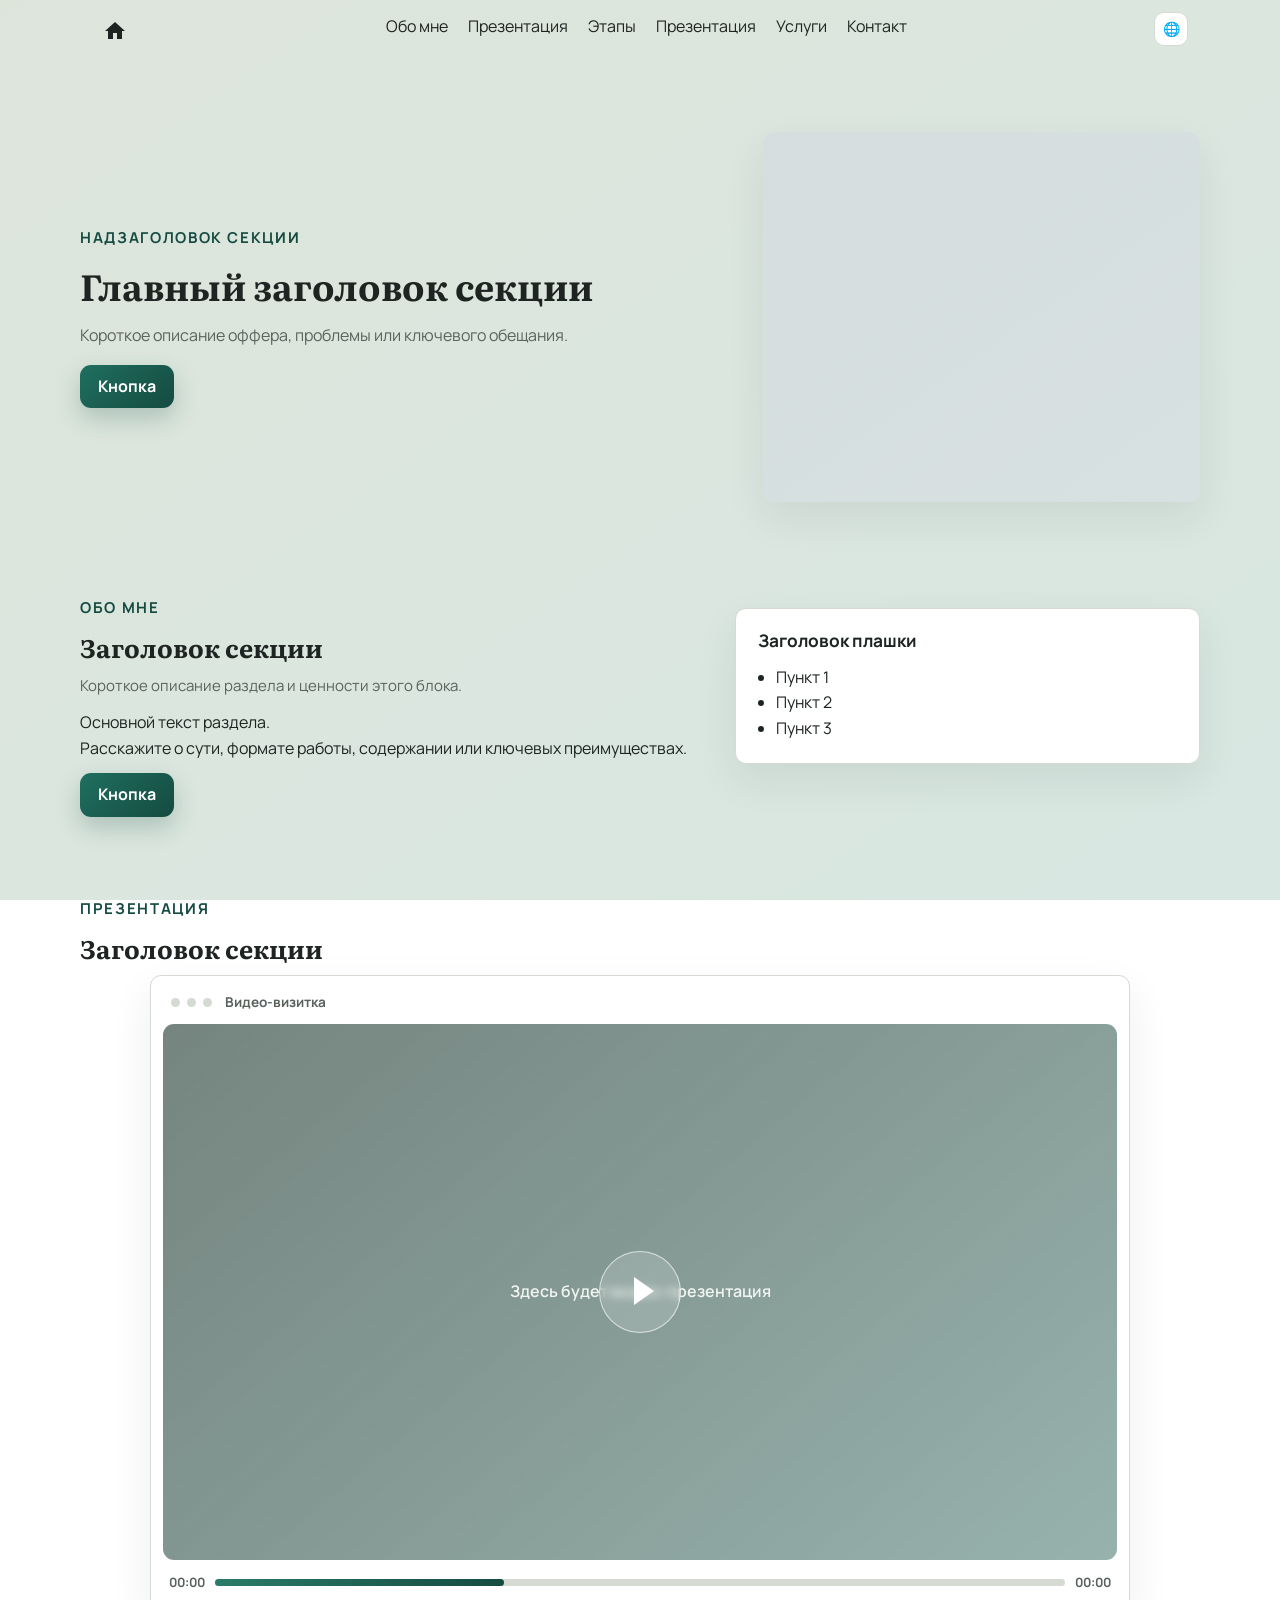
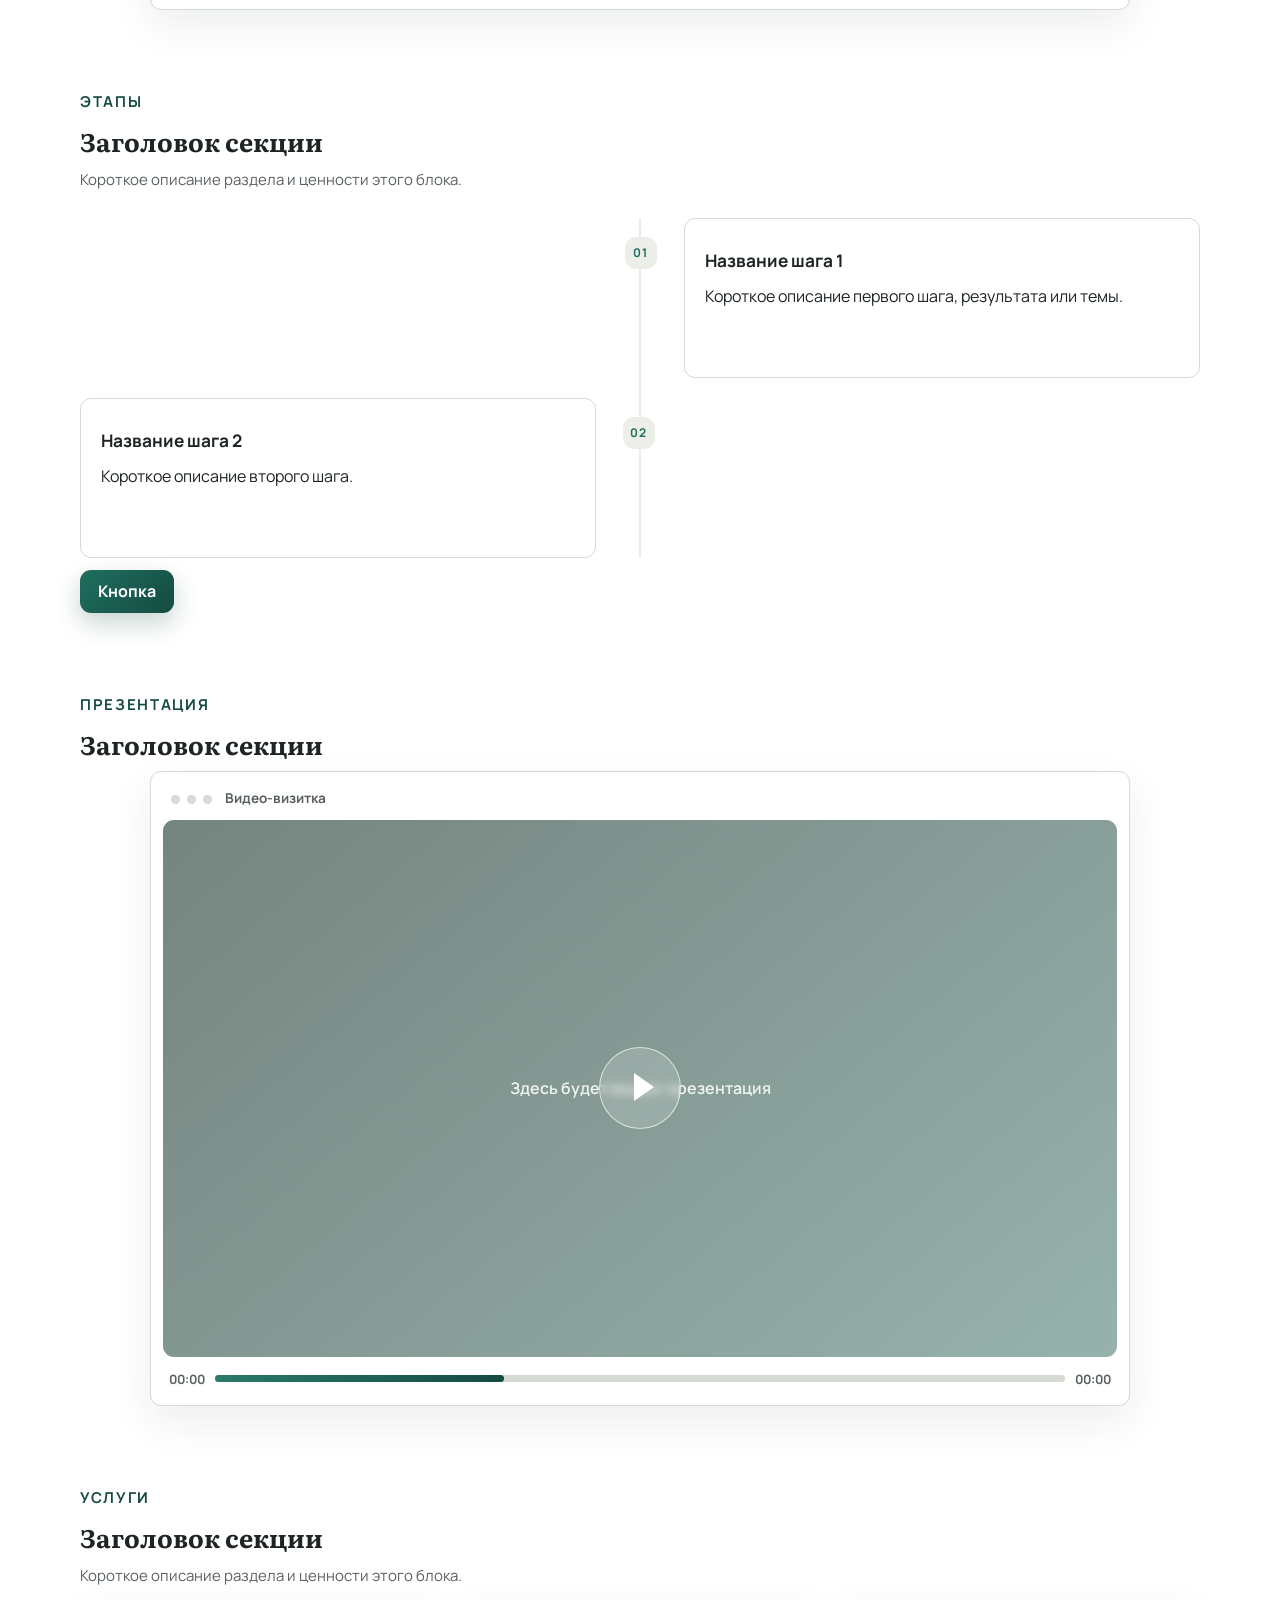
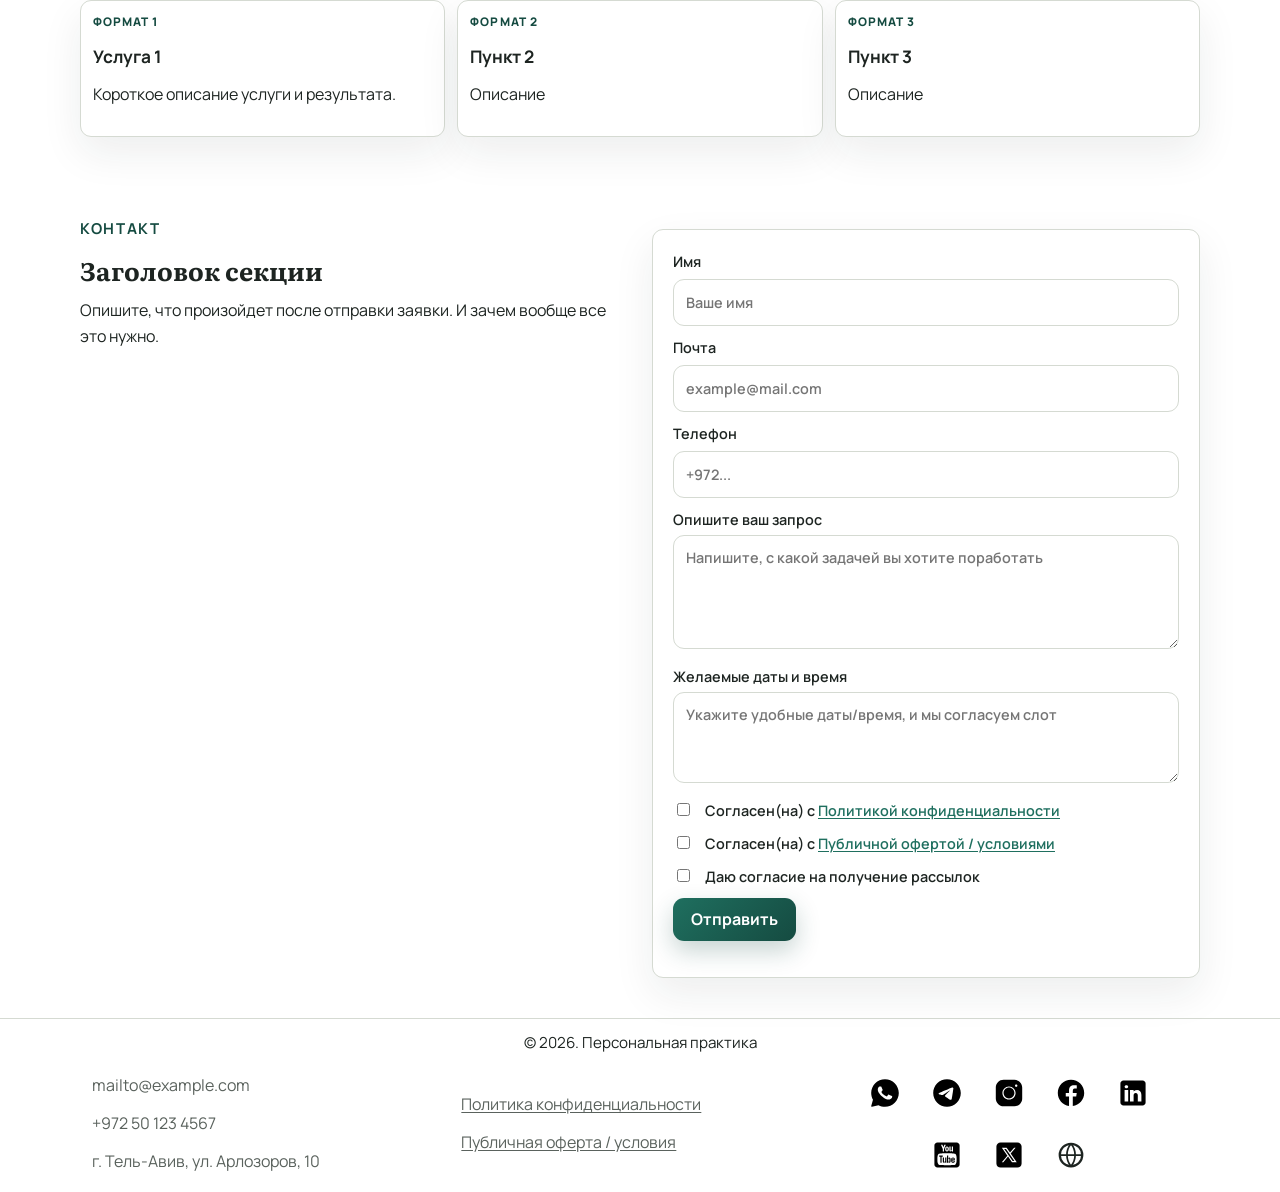
==== commit b824bf0f: "Publish testiruem-publikatsiyu-i-otpravku-formy — 2026-03-27" ====
--- a/index.html
+++ b/index.html
@@ -3,20 +3,59 @@
   <head>
     <meta charset="UTF-8">
     <meta name="viewport" content="width=device-width, initial-scale=1.0">
-    <title id="field-meta-title" data-i18n-kind="short">Визитка специалиста</title>
-    <meta name="description" content="Личный лендинг специалиста: чем помогаю, как работаем, какие результаты получает клиент.">
+    <title>Главный заголовок секции</title>
+    <meta name="description" content="Короткое описание оффера, проблемы или ключевого обещания.">
     <link rel="preconnect" href="https://fonts.googleapis.com">
     <link rel="preconnect" href="https://fonts.gstatic.com" crossorigin>
     <link href="https://fonts.googleapis.com/css2?family=Manrope:wght@400;500;600;700;800&family=Literata:opsz,wght@7..72,500;7..72,700&family=Rubik:wght@400;500;600;700;800&family=Noto+Sans:wght@400;500;600;700;800&family=Noto+Sans+Hebrew:wght@400;500;600;700;800&family=Noto+Serif:wght@400;500;600;700;800&display=swap" rel="stylesheet">
     <link rel="stylesheet" href="styles.css">
-    <meta name="x-i18n-title" content="Визитка специалиста" data-seo-head-i18n="true" data-seo-lang="he">
-    <meta name="x-i18n-description" content="Личный лендинг специалиста: чем помогаю, как работаем, какие результаты получает клиент." data-seo-head-i18n="true" data-seo-lang="he">
-    <meta name="x-i18n-og-title" content="Визитка специалиста" data-seo-head-i18n="true" data-seo-lang="he">
-    <meta name="x-i18n-og-description" content="Личный лендинг специалиста: чем помогаю, как работаем, какие результаты получает клиент." data-seo-head-i18n="true" data-seo-lang="he">
-    <meta name="x-i18n-twitter-title" content="Визитка специалиста" data-seo-head-i18n="true" data-seo-lang="he">
-    <meta name="x-i18n-twitter-description" content="Личный лендинг специалиста: чем помогаю, как работаем, какие результаты получает клиент." data-seo-head-i18n="true" data-seo-lang="he">
-  </head>
-  <body data-public-api-base-url="https://land-gen-2.onrender.com" data-project-slug="testiruem-publikatsiyu-i-otpravku-formy" data-project-id="2d7c265d-1dc2-4be1-ace3-7d530bcc3713" class="gradient" data-lang="ru" lang="ru" dir="ltr" data-i18n-enabled="true">
+    <meta name="robots" content="index,follow">
+    <link rel="canonical" href="https://testiruem-publikatsiyu-i-otpravku-formy.onrender.com/ru">
+    <script id="seo-ai-schema" type="application/ld+json">
+{
+  "@context": "https://schema.org",
+  "@graph": [
+    {
+      "@type": "WebSite",
+      "@id": "https://testiruem-publikatsiyu-i-otpravku-formy.onrender.com#website",
+      "url": "https://testiruem-publikatsiyu-i-otpravku-formy.onrender.com",
+      "name": "Главный заголовок секции",
+      "inLanguage": "ru"
+    },
+    {
+      "@type": "WebPage",
+      "@id": "https://testiruem-publikatsiyu-i-otpravku-formy.onrender.com#webpage",
+      "url": "https://testiruem-publikatsiyu-i-otpravku-formy.onrender.com",
+      "name": "Главный заголовок секции",
+      "description": "Короткое описание оффера, проблемы или ключевого обещания.",
+      "inLanguage": "ru",
+      "isPartOf": {
+        "@id": "https://testiruem-publikatsiyu-i-otpravku-formy.onrender.com#website"
+      }
+    }
+  ]
+}
+</script>
+    <meta property="og:url" content="https://testiruem-publikatsiyu-i-otpravku-formy.onrender.com/ru">
+    <meta property="og:title" content="Главный заголовок секции">
+    <meta property="og:description" content="Короткое описание оффера, проблемы или ключевого обещания.">
+    <meta property="og:type" content="website">
+    <meta name="twitter:card" content="summary">
+    <meta name="twitter:url" content="https://testiruem-publikatsiyu-i-otpravku-formy.onrender.com/ru">
+    <meta name="twitter:title" content="Главный заголовок секции">
+    <meta name="twitter:description" content="Короткое описание оффера, проблемы или ключевого обещания.">
+
+
+
+
+
+
+<meta name="keywords" content="">
+  <link rel="alternate" hreflang="ru" href="https://testiruem-publikatsiyu-i-otpravku-formy.onrender.com/ru">
+  <link rel="alternate" hreflang="he" href="https://testiruem-publikatsiyu-i-otpravku-formy.onrender.com/he">
+  <link rel="alternate" hreflang="x-default" href="https://testiruem-publikatsiyu-i-otpravku-formy.onrender.com/ru">
+</head>
+  <body data-public-api-base-url="https://land-gen-2.onrender.com" data-project-slug="testiruem-publikatsiyu-i-otpravku-formy" data-project-id="2d7c265d-1dc2-4be1-ace3-7d530bcc3713" class="gradient" data-public-site-url="https://testiruem-publikatsiyu-i-otpravku-formy.onrender.com" data-lang="ru" lang="ru" dir="ltr" data-i18n-enabled="true">
     <header id="site-header" class="site-header">
       <div class="container header-inner">
         <button class="nav__link nav__link--home" type="button" data-menu-id="top" data-menu-visible="true" data-scroll-to="#top" aria-label title data-text="ru:|he:" data-no-fallback="true" data-aria-from-text="true">
@@ -50,7 +89,7 @@
           <div class="lang-menu" id="lang-menu">
             <span class="lang-icon" aria-hidden="true">🌐</span>
             <select id="i18n-switcher" aria-label="Language">
-              <option value="ru">RU</option>
+              <option value="ru" selected>RU</option>
               <option value="he">HE</option>
             </select>
           </div>
@@ -111,16 +150,7 @@
             <p class="eyebrow" id="field-about-eyebrow" data-i18n-kind="short" data-text="ru:Обо мне|he:עליי">Обо мне</p>
             <h2 id="field-about-title" data-i18n-kind="short" data-text="ru:Заголовок секции|he:כותרת של מקטע">Заголовок секции</h2>
             <p class="subhead" id="field-about-subhead" data-i18n-kind="short" data-text="ru:Короткое описание раздела и ценности этого блока.|he:תיאור קצר של החלק והערך של הבלוק הזה.">Короткое описание раздела и ценности этого блока.</p>
-            <div id="field-about-text" data-i18n-kind="long" class="content-text-ru">
-              Основной текст раздела.
-              <br>
-              Расскажите о сути, формате работы, содержании или ключевых преимуществах.
-            </div>
-            <div data-i18n-kind="long" class="content-text-he" data-text="ru:Основной текст раздела.<br>Расскажите о сути, формате работы, содержании или ключевых преимуществах.|he:טקסט עיקרי של החלק.<br>ספרו על המהות, פורמט העבודה, התוכן או היתרונות המרכזיים." data-i18n-generated="true" data-i18n-source="field-about-text" data-i18n-lang="he">
-              טקסט עיקרי של החלק.
-              <br>
-              ספרו על המהות, פורמט העבודה, התוכן או היתרונות המרכזיים.
-            </div>
+            <div id="field-about-text" data-i18n-kind="long" class="content-text-ru">Основной текст раздела.<br>Расскажите о сути, формате работы, содержании или ключевых преимуществах.</div>
             <a class="btn btn--ghost" href="#contact" id="field-about-btn-text" data-i18n-kind="short" data-text="ru:Кнопка|he:כפתור">Кнопка</a>
           </div>
           <aside class="note-card">
@@ -133,7 +163,7 @@
           </aside>
         </div>
       </section>
-      <section class="section" id="video" data-video-frame="false" data-video-player-controls="true" data-video-player-autoplay="true" data-video-player-muted="true" data-video-player-loop="true" data-video-player-preload="metadata" data-video-player-aspect="auto" data-video-player-label="true" data-video-media-url="https://youtu.be/Jt4QPZPZR_U">
+      <section class="section" id="video" data-video-frame="true" data-video-player-controls="true" data-video-player-autoplay="false" data-video-player-muted="false" data-video-player-loop="false" data-video-player-preload="metadata" data-video-player-aspect="auto" data-video-player-label="true">
         <div class="container">
           <p class="eyebrow" id="field-video-eyebrow" data-i18n-kind="short" data-text="ru:Презентация|he:מצגת">Презентация</p>
           <h2 id="field-video-title" data-i18n-kind="short" data-text="ru:Заголовок секции|he:כותרת הסעיף">Заголовок секции</h2>
@@ -147,8 +177,7 @@
             <div class="video-player__screen">
               <button class="play-btn" type="button" aria-label="Воспроизвести"></button>
               <p id="field-video-placeholder" data-i18n-kind="long" class="content-text-ru">Здесь будет видео-презентация</p>
-              <p data-i18n-kind="long" data-text="ru:Здесь будет видео-презентация|he:כאן תהיה מצגת וידאו" data-i18n-generated="true" data-i18n-source="field-video-placeholder" data-i18n-lang="he" class="content-text-he">כאן תהיה מצגת וידאו</p>
-            </div>
+              </div>
             <div class="video-player__controls">
               <span>00:00</span>
               <div class="video-track">
@@ -157,8 +186,8 @@
               <span>00:00</span>
             </div>
           </div>
-          <div id="field-video-media" hidden aria-hidden="true">https://youtu.be/Jt4QPZPZR_U</div>
-          <a class="btn" href="#contact" id="field-video-btn-text" hidden data-i18n-kind="short" data-text="ru:Кнопка|he:">Кнопка</a>
+          <div id="field-video-media" hidden aria-hidden="true"></div>
+          <a class="btn" href="#contact" id="field-video-btn-text" hidden data-i18n-kind="short" data-text="ru:Кнопка">Кнопка</a>
         </div>
       </section>
       <section class="section" id="steps" data-steps-layout="timeline" data-steps-preset="process">
@@ -232,8 +261,7 @@
             <div class="video-player__screen">
               <button class="play-btn" type="button" aria-label="Воспроизвести"></button>
               <p id="field-video-2-placeholder" data-i18n-kind="long" class="content-text-ru">Здесь будет видео-презентация</p>
-              <p data-i18n-kind="long" data-text="ru:Здесь будет видео-презентация|he:כאן תהיה מצגת וידאו" data-i18n-generated="true" data-i18n-source="field-video-2-placeholder" data-i18n-lang="he" class="content-text-he">כאן תהיה מצגת וידאו</p>
-            </div>
+              </div>
             <div class="video-player__controls">
               <span>00:00</span>
               <div class="video-track">
@@ -243,7 +271,7 @@
             </div>
           </div>
           <div id="field-video-2-media" hidden aria-hidden="true"></div>
-          <a class="btn" href="#contact" id="field-video-2-btn-text" hidden data-i18n-kind="short" data-text="ru:Кнопка|he:">Кнопка</a>
+          <a class="btn" href="#contact" id="field-video-2-btn-text" hidden data-i18n-kind="short" data-text="ru:Кнопка">Кнопка</a>
         </div>
       </section>
       <section class="section section--alt" id="services">
@@ -287,7 +315,7 @@
               </div>
             </article>
           </div>
-          <a class="btn" href="#contact" id="field-services-btn-text" hidden data-i18n-kind="short" data-text="ru:Кнопка|he:">Кнопка</a>
+          <a class="btn" href="#contact" id="field-services-btn-text" hidden data-i18n-kind="short" data-text="ru:Кнопка">Кнопка</a>
         </div>
       </section>
       <section class="section section--contact" id="contact" data-contact-layout="two-column" data-contact-submit-mode="form" data-contact-calendar-url data-contact-calendar-embed-src>
@@ -312,11 +340,11 @@
             </label>
             <label>
               <span id="field-contact-request-label" class="contact-field-label" data-i18n-kind="short" data-text="ru:Опишите ваш запрос|he:תארו את הבקשה שלכם">Опишите ваш запрос</span>
-              <textarea id="field-contact-request-input" name="request" rows="4" placeholder="Напишите, с какой задачей вы хотите поработать" required data-i18n-kind="short" data-text="ru:Напишите, с какой задачей вы хотите поработать|he:כתבו עם איזו משימה תרצו לעבוד"></textarea>
+              <textarea id="field-contact-request-input" name="request" rows="4" required data-i18n-kind="short" data-text="ru:Напишите, с какой задачей вы хотите поработать|he:כתבו עם איזו משימה תרצו לעבוד" placeholder="Напишите, с какой задачей вы хотите поработать"></textarea>
             </label>
             <label class="preferred-time-field">
               <span id="field-contact-preferred-time-label" class="contact-field-label" data-i18n-kind="short" data-text="ru:Желаемые даты и время|he:תאריכים ושעות רצויים">Желаемые даты и время</span>
-              <textarea id="field-contact-preferred-time-input" name="preferred_time" rows="3" placeholder="Укажите удобные даты/время, и мы согласуем слот" data-i18n-kind="short" data-text="ru:Укажите удобные даты/время, и мы согласуем слот|he:ציינו תאריכים/שעות נוחים, ואנחנו נתאם מועד"></textarea>
+              <textarea id="field-contact-preferred-time-input" name="preferred_time" rows="3" data-i18n-kind="short" data-text="ru:Укажите удобные даты/время, и мы согласуем слот|he:ציינו תאריכים/שעות נוחים, ואנחנו נתאם מועד" placeholder="Укажите удобные даты/время, и мы согласуем слот"></textarea>
             </label>
             <div class="legal-consents">
               <label class="consent-line">
@@ -365,11 +393,10 @@
         </div>
         <div class="footer__meta">
           <div class="footer__contacts">
-            <a class="footer__contact footer__contact--email" id="field-footer-email" href="mailto:mailto@example.com" data-i18n-kind="short" data-text="ru:mailto@example.com|he:">mailto@example.com</a>
-            <a class="footer__contact footer__contact--phone" id="field-footer-phone" href="tel:+972501234567" data-i18n-kind="short" data-text="ru:+972 50 123 4567|he:">+972 50 123 4567</a>
+            <a class="footer__contact footer__contact--email" id="field-footer-email" href="mailto:mailto@example.com" data-i18n-kind="short" data-text="ru:mailto@example.com">mailto@example.com</a>
+            <a class="footer__contact footer__contact--phone" id="field-footer-phone" href="tel:+972501234567" data-i18n-kind="short" data-text="ru:+972 50 123 4567">+972 50 123 4567</a>
             <p class="footer__contact footer__contact--address content-text-ru" id="field-footer-address" data-i18n-kind="long">г. Тель-Авив, ул. Арлозоров, 10</p>
-            <p class="footer__contact footer__contact--address content-text-he" data-i18n-kind="long" data-text="ru:г. Тель-Авив, ул. Арлозоров, 10|he:תל אביב, רח׳ ארלוזורוב, 10" data-i18n-generated="true" data-i18n-source="field-footer-address" data-i18n-lang="he">תל אביב, רח׳ ארלוזורוב, 10</p>
-          </div>
+            </div>
         </div>
         <div class="footer-legal-links">
           <a class="footer-legal-link" href="#legal-privacy" data-legal-document="privacyText">
@@ -388,7 +415,7 @@
                     <path d="M25,2C12.318,2,2,12.318,2,25c0,3.96,1.023,7.854,2.963,11.29L2.037,46.73c-0.096,0.343-0.003,0.711,0.245,0.966 C2.473,47.893,2.733,48,3,48c0.08,0,0.161-0.01,0.24-0.029l10.896-2.699C17.463,47.058,21.21,48,25,48c12.682,0,23-10.318,23-23 S37.682,2,25,2z M36.57,33.116c-0.492,1.362-2.852,2.605-3.986,2.772c-1.018,0.149-2.306,0.213-3.72-0.231 c-0.857-0.27-1.957-0.628-3.366-1.229c-5.923-2.526-9.791-8.415-10.087-8.804C15.116,25.235,13,22.463,13,19.594 s1.525-4.28,2.067-4.864c0.542-0.584,1.181-0.73,1.575-0.73s0.787,0.005,1.132,0.021c0.363,0.018,0.85-0.137,1.329,1.001 c0.492,1.168,1.673,4.037,1.819,4.33c0.148,0.292,0.246,0.633,0.05,1.022c-0.196,0.389-0.294,0.632-0.59,0.973 s-0.62,0.76-0.886,1.022c-0.296,0.291-0.603,0.606-0.259,1.19c0.344,0.584,1.529,2.493,3.285,4.039 c2.255,1.986,4.158,2.602,4.748,2.894c0.59,0.292,0.935,0.243,1.279-0.146c0.344-0.39,1.476-1.703,1.869-2.286 s0.787-0.487,1.329-0.292c0.542,0.194,3.445,1.604,4.035,1.896c0.59,0.292,0.984,0.438,1.132,0.681 C37.062,30.587,37.062,31.755,36.57,33.116z"></path>
                   </svg>
                 </span>
-                <span class="footer-social-label" id="field-footer-social-list__item-website-label" data-i18n-kind="short" data-text="ru:Ссылка|he:">Ссылка</span>
+                <span class="footer-social-label" id="field-footer-social-list__item-website-label" data-i18n-kind="short" data-text="ru:Ссылка">Ссылка</span>
               </a>
             </li>
             <li class="footer-social-item" data-item-key="footer-mmurnjztd8a4b" data-social-kind="telegram" data-item-icon-only="true" data-item-visible="true">
@@ -398,7 +425,7 @@
                     <path d="M25,2c12.703,0,23,10.297,23,23S37.703,48,25,48S2,37.703,2,25S12.297,2,25,2z M32.934,34.375	c0.423-1.298,2.405-14.234,2.65-16.783c0.074-0.772-0.17-1.285-0.648-1.514c-0.578-0.278-1.434-0.139-2.427,0.219	c-1.362,0.491-18.774,7.884-19.78,8.312c-0.954,0.405-1.856,0.847-1.856,1.487c0,0.45,0.267,0.703,1.003,0.966	c0.766,0.273,2.695,0.858,3.834,1.172c1.097,0.303,2.346,0.04,3.046-0.395c0.742-0.461,9.305-6.191,9.92-6.693	c0.614-0.502,1.104,0.141,0.602,0.644c-0.502,0.502-6.38,6.207-7.155,6.997c-0.941,0.959-0.273,1.953,0.358,2.351	c0.721,0.454,5.906,3.932,6.687,4.49c0.781,0.558,1.573,0.811,2.298,0.811C32.191,36.439,32.573,35.484,32.934,34.375z"></path>
                   </svg>
                 </span>
-                <span class="footer-social-label" id="field-footer-social-list__item-footer-mmurnjztd8a4b-label" data-i18n-kind="short" data-text="ru:Сайт|he:">Сайт</span>
+                <span class="footer-social-label" id="field-footer-social-list__item-footer-mmurnjztd8a4b-label" data-i18n-kind="short" data-text="ru:Сайт">Сайт</span>
               </a>
             </li>
             <li class="footer-social-item" data-item-key="footer-mmvrv6s2zofbg" data-social-kind="instagram" data-item-icon-only="true" data-item-visible="true">
@@ -408,7 +435,7 @@
                     <path d="M 16 3 C 8.83 3 3 8.83 3 16 L 3 34 C 3 41.17 8.83 47 16 47 L 34 47 C 41.17 47 47 41.17 47 34 L 47 16 C 47 8.83 41.17 3 34 3 L 16 3 z M 37 11 C 38.1 11 39 11.9 39 13 C 39 14.1 38.1 15 37 15 C 35.9 15 35 14.1 35 13 C 35 11.9 35.9 11 37 11 z M 25 14 C 31.07 14 36 18.93 36 25 C 36 31.07 31.07 36 25 36 C 18.93 36 14 31.07 14 25 C 14 18.93 18.93 14 25 14 z M 25 16 C 20.04 16 16 20.04 16 25 C 16 29.96 20.04 34 25 34 C 29.96 34 34 29.96 34 25 C 34 20.04 29.96 16 25 16 z"></path>
                   </svg>
                 </span>
-                <span class="footer-social-label" id="field-footer-social-list__item-footer-mmvrv6s2zofbg-label" data-i18n-kind="short" data-text="ru:Instagram|he:">Instagram</span>
+                <span class="footer-social-label" id="field-footer-social-list__item-footer-mmvrv6s2zofbg-label" data-i18n-kind="short" data-text="ru:Instagram">Instagram</span>
               </a>
             </li>
             <li class="footer-social-item" data-item-key="footer-mmvrxhjqleu7f" data-social-kind="facebook" data-item-icon-only="true" data-item-visible="true">
@@ -418,7 +445,7 @@
                     <path d="M25,3C12.85,3,3,12.85,3,25c0,11.03,8.125,20.137,18.712,21.728V30.831h-5.443v-5.783h5.443v-3.848 c0-6.371,3.104-9.168,8.399-9.168c2.536,0,3.877,0.188,4.512,0.274v5.048h-3.612c-2.248,0-3.033,2.131-3.033,4.533v3.161h6.588 l-0.894,5.783h-5.694v15.944C38.716,45.318,47,36.137,47,25C47,12.85,37.15,3,25,3z"></path>
                   </svg>
                 </span>
-                <span class="footer-social-label" id="field-footer-social-list__item-footer-mmvrxhjqleu7f-label" data-i18n-kind="short" data-text="ru:Facebook|he:">Facebook</span>
+                <span class="footer-social-label" id="field-footer-social-list__item-footer-mmvrxhjqleu7f-label" data-i18n-kind="short" data-text="ru:Facebook">Facebook</span>
               </a>
             </li>
             <li class="footer-social-item" data-item-key="footer-mmvryodpta88a" data-social-kind="linkedin" data-item-icon-only="true" data-item-visible="true">
@@ -428,7 +455,7 @@
                     <path d="M41,4H9C6.24,4,4,6.24,4,9v32c0,2.76,2.24,5,5,5h32c2.76,0,5-2.24,5-5V9C46,6.24,43.76,4,41,4z M17,20v19h-6V20H17z M11,14.47c0-1.4,1.2-2.47,3-2.47s2.93,1.07,3,2.47c0,1.4-1.12,2.53-3,2.53C12.2,17,11,15.87,11,14.47z M39,39h-6c0,0,0-9.26,0-10 c0-2-1-4-3.5-4.04h-0.08C27,24.96,26,27.02,26,29c0,0.91,0,10,0,10h-6V20h6v2.56c0,0,1.93-2.56,5.81-2.56 c3.97,0,7.19,2.73,7.19,8.26V39z"></path>
                   </svg>
                 </span>
-                <span class="footer-social-label" id="field-footer-social-list__item-footer-mmvryodpta88a-label" data-i18n-kind="short" data-text="ru:LinkedIn|he:">LinkedIn</span>
+                <span class="footer-social-label" id="field-footer-social-list__item-footer-mmvryodpta88a-label" data-i18n-kind="short" data-text="ru:LinkedIn">LinkedIn</span>
               </a>
             </li>
             <li class="footer-social-item" data-item-key="footer-mmvs0gwdg5bjz" data-social-kind="youtube" data-item-icon-only="true" data-item-visible="true">
@@ -438,7 +465,7 @@
                     <path d="M 9 4 C 6.24 4 4 6.24 4 9 L 4 41 C 4 43.76 6.24 46 9 46 L 41 46 C 43.76 46 46 43.76 46 41 L 46 9 C 46 6.24 43.76 4 41 4 L 9 4 z M 15 8 L 17.400391 8 L 19 12 L 20.599609 8 L 23 8 L 20 15 L 20 19 L 18 19 L 18 14.990234 C 17.4 13.380234 15.41 9.01 15 8 z M 25 11 C 25.89 11 26.770078 11.269219 27.330078 11.949219 C 27.760078 12.439219 28 13.229531 28 14.269531 L 28 15.730469 C 28 16.770469 27.800859 17.490469 27.380859 17.980469 C 26.820859 18.650469 25.89 19 25 19 C 24.11 19 23.200625 18.650469 22.640625 17.980469 C 22.210625 17.490469 22 16.770469 22 15.730469 L 22 14.279297 C 22 13.239297 22.229922 12.439219 22.669922 11.949219 C 23.229922 11.269219 23.99 11 25 11 z M 29 11 L 31 11 L 31 17 C 31.05 17.27 31.339375 17.390625 31.609375 17.390625 C 32.019375 17.390625 32.54 16.910859 33 16.380859 L 33 11 L 35 11 L 35 19 L 33 19 L 33 17.619141 C 32.19 18.409141 31.499844 19.000703 30.589844 18.970703 C 29.929844 18.950703 29.470234 18.710469 29.240234 18.230469 C 29.100234 17.950469 29 17.499844 29 16.839844 L 29 11 z M 25 12.619141 C 24.8625 12.619141 24.730859 12.649297 24.611328 12.701172 C 24.491797 12.753047 24.383594 12.827422 24.292969 12.919922 C 24.202344 13.012422 24.128906 13.122266 24.078125 13.244141 C 24.027344 13.366016 24 13.500625 24 13.640625 L 24 16.449219 C 24 16.729219 24.111719 16.984922 24.292969 17.169922 C 24.383594 17.262422 24.491797 17.336797 24.611328 17.388672 C 24.730859 17.440547 24.8625 17.470703 25 17.470703 C 25.1375 17.470703 25.269141 17.440547 25.388672 17.388672 C 25.747266 17.233047 26 16.869219 26 16.449219 L 26 13.640625 C 26 13.080625 25.55 12.619141 25 12.619141 z M 24.990234 22 L 25.009766 22 C 25.009766 22 31.719219 22.000312 36.199219 22.320312 C 36.829219 22.390313 38.190156 22.400391 39.410156 23.650391 C 40.370156 24.590391 40.679688 26.75 40.679688 26.75 C 40.679688 26.75 41 28.280547 41 30.810547 L 41 33.179688 C 41 35.709688 40.679688 37.240234 40.679688 37.240234 C 40.679688 37.240234 40.370156 39.399844 39.410156 40.339844 C 38.190156 41.589844 36.829219 41.599922 36.199219 41.669922 C 31.719219 41.989922 25 42 25 42 C 25 42 16.679141 41.919688 14.119141 41.679688 C 13.409141 41.549687 11.809844 41.589609 10.589844 40.349609 C 9.6298437 39.399609 9.3203125 37.240234 9.3203125 37.240234 C 9.3203125 37.240234 9 35.709688 9 33.179688 L 9 30.810547 C 9 28.280547 9.3203125 26.75 9.3203125 26.75 C 9.3203125 26.75 9.6298438 24.590391 10.589844 23.650391 C 11.809844 22.400391 13.170781 22.390312 13.800781 22.320312 C 18.280781 22.000312 24.990234 22 24.990234 22 z M 12 26 L 12 27.978516 L 14 27.978516 L 14 38 L 16 38 L 16 27.978516 L 18 27.978516 L 18 26 L 12 26 z M 25 26 L 25 38 L 27 38 L 27 36.75 C 27.631 37.531 28.453 38 29.125 38 C 29.877 38 30.533156 37.595313 30.785156 36.820312 C 30.904156 36.401313 30.992 36.01 31 35.125 L 31 32.375 C 31 31.387 30.866234 30.642656 30.740234 30.222656 C 30.488234 29.441656 29.878 29.005 29.125 29 C 28.145 28.993 27.75 29.5 27 30.375 L 27 26 L 25 26 z M 18 29 L 18 35.685547 C 18 36.407547 18.100469 36.891984 18.230469 37.208984 C 18.450469 37.722984 18.899062 38 19.539062 38 C 20.269062 38 21.21 37.485766 22 36.634766 L 22 38 L 24 38 L 24 29 L 22 29 L 22 35.269531 C 21.56 35.853531 20.919531 36.289062 20.519531 36.289062 C 20.259531 36.289062 20.05 36.179578 20 35.892578 L 20 29 L 18 29 z M 35.029297 29 C 34.021297 29 33.234063 29.317016 32.664062 29.916016 C 32.244062 30.358016 32 31.080578 32 32.017578 L 32 35.083984 C 32 36.014984 32.2685 36.666516 32.6875 37.103516 C 33.2585 37.702516 34.044172 38 35.076172 38 C 36.107172 38 36.918844 37.686781 37.464844 37.050781 C 37.704844 36.769781 37.858781 36.453563 37.925781 36.101562 C 37.943781 35.942563 38 35.511 38 35 L 36 35 L 36 35.798828 C 36 36.262828 35.552 36.638672 35 36.638672 C 34.448 36.638672 34 36.261828 34 35.798828 L 34 34 L 38 34 L 38 33.423828 L 38 31.978516 C 38 31.043516 37.770422 30.359016 37.357422 29.916016 C 36.804422 29.317016 36.019297 29 35.029297 29 z M 35 30.447266 C 35.552 30.447266 36 30.824109 36 31.287109 L 36 32.615234 L 34 32.615234 L 34 31.287109 C 34 30.823109 34.448 30.447266 35 30.447266 z M 28.220703 30.746094 C 28.765703 30.746094 29 31.081 29 32.125 L 29 34.875 C 29 35.919 28.765703 36.279297 28.220703 36.279297 C 27.909703 36.279297 27.316 36.066 27 35.75 L 27 31.375 C 27.316 31.063 27.909703 30.746094 28.220703 30.746094 z"></path>
                   </svg>
                 </span>
-                <span class="footer-social-label" id="field-footer-social-list__item-footer-mmvs0gwdg5bjz-label" data-i18n-kind="short" data-text="ru:YouTube|he:">YouTube</span>
+                <span class="footer-social-label" id="field-footer-social-list__item-footer-mmvs0gwdg5bjz-label" data-i18n-kind="short" data-text="ru:YouTube">YouTube</span>
               </a>
             </li>
             <li class="footer-social-item" data-item-key="footer-mmvs1myi7eapd" data-social-kind="x" data-item-icon-only="true" data-item-visible="true">
@@ -448,7 +475,7 @@
                     <path d="M 11 4 C 7.134 4 4 7.134 4 11 L 4 39 C 4 42.866 7.134 46 11 46 L 39 46 C 42.866 46 46 42.866 46 39 L 46 11 C 46 7.134 42.866 4 39 4 L 11 4 z M 13.085938 13 L 21.023438 13 L 26.660156 21.009766 L 33.5 13 L 36 13 L 27.789062 22.613281 L 37.914062 37 L 29.978516 37 L 23.4375 27.707031 L 15.5 37 L 13 37 L 22.308594 26.103516 L 13.085938 13 z M 16.914062 15 L 31.021484 35 L 34.085938 35 L 19.978516 15 L 16.914062 15 z"></path>
                   </svg>
                 </span>
-                <span class="footer-social-label" id="field-footer-social-list__item-footer-mmvs1myi7eapd-label" data-i18n-kind="short" data-text="ru:X|he:">X</span>
+                <span class="footer-social-label" id="field-footer-social-list__item-footer-mmvs1myi7eapd-label" data-i18n-kind="short" data-text="ru:X">X</span>
               </a>
             </li>
             <li class="footer-social-item" data-item-key="footer-mmvs2zsshpk03" data-social-kind="website" data-item-icon-only="true" data-item-visible="true">
@@ -459,7 +486,7 @@
                     <path d="M3 12h18M12 3a14 14 0 0 1 0 18M12 3a14 14 0 0 0 0 18" fill="none" stroke="currentColor" stroke-width="1.4"></path>
                   </svg>
                 </span>
-                <span class="footer-social-label" id="field-footer-social-list__item-footer-mmvs2zsshpk03-label" data-i18n-kind="short" data-text="ru:Сайт|he:">Сайт</span>
+                <span class="footer-social-label" id="field-footer-social-list__item-footer-mmvs2zsshpk03-label" data-i18n-kind="short" data-text="ru:Сайт">Сайт</span>
               </a>
             </li>
           </ul>
@@ -468,503 +495,71 @@
     </footer>
     <script id="legal-documents-json" type="application/json">
       {
-                                                                                                                                                                                                                                                                                                                                                                                                                                                                                                  "privacyTitle": "Политика конфиденциальности",
-                                                                                                                                                                                                                                                                                                                                                                                                                                                                                                  "privacyText": "Здесь будет текст Политики конфиденциальности.\nТекст будет состоять из нескольких абзацев.\nВ тексте будут ссылки вида https://example.com и hello@mail.com\nА также телефон: +972000000000",
-                                                                                                                                                                                                                                                                                                                                                                                                                                                                                                  "offerTitle": "Публичная оферта / Условия",
-                                                                                                                                                                                                                                                                                                                                                                                                                                                                                                  "offerText": "Здесь будет текст Условий и/или Публичной оферты.\nЭтот текст также будет состоять из нескольких абзацев.\nИ в нем тоже будут ссылки вида https://example.com и hello@mail.com",
-                                                                                                                                                                                                                                                                                                                                                                                                                                                                                                  "privacyTitleByLang": {
-                                                                                                                                                                                                                                                                                                                                                                                                                                                                                                    "ru": "Политика конфиденциальности",
-                                                                                                                                                                                                                                                                                                                                                                                                                                                                                                    "he": "מדיניות פרטיות"
-                                                                                                                                                                                                                                                                                                                                                                                                                                                                                                  },
-                                                                                                                                                                                                                                                                                                                                                                                                                                                                                                  "privacyTextByLang": {
-                                                                                                                                                                                                                                                                                                                                                                                                                                                                                                    "ru": "Здесь будет текст Политики конфиденциальности.\nТекст будет состоять из нескольких абзацев.\nВ тексте будут ссылки вида https://example.com и hello@mail.com\nА также телефон: +972000000000",
-                                                                                                                                                                                                                                                                                                                                                                                                                                                                                                    "he": "כאן יהיה טקסט של מדיניות הפרטיות.\nהטקסט יורכב מכמה פסקאות.\nבטקסט יהיו קישורים כמו https://example.com ו-hello@mail.com"
-                                                                                                                                                                                                                                                                                                                                                                                                                                                                                                  },
-                                                                                                                                                                                                                                                                                                                                                                                                                                                                                                  "offerTitleByLang": {
-                                                                                                                                                                                                                                                                                                                                                                                                                                                                                                    "ru": "Публичная оферта / Условия",
-                                                                                                                                                                                                                                                                                                                                                                                                                                                                                                    "he": "הצעה לציבור / תנאים"
-                                                                                                                                                                                                                                                                                                                                                                                                                                                                                                  },
-                                                                                                                                                                                                                                                                                                                                                                                                                                                                                                  "offerTextByLang": {
-                                                                                                                                                                                                                                                                                                                                                                                                                                                                                                    "ru": "Здесь будет текст Условий и/или Публичной оферты.\nЭтот текст также будет состоять из нескольких абзацев.\nИ в нем тоже будут ссылки вида https://example.com и hello@mail.com",
-                                                                                                                                                                                                                                                                                                                                                                                                                                                                                                    "he": "כאן יהיה טקסט של תנאים ו/או הצעה ציבורית.\nגם הטקסט הזה יורכב מכמה פסקאות.\nוגם בו יהיו קישורים כמו https://example.com ו-hello@mail.com"
-                                                                                                                                                                                                                                                                                                                                                                                                                                                                                                  }
-                                                                                                                                                                                                                                                                                                                                                                                                                                                                                                }
+                                                                                                                                                                                                                    "privacyTitle": "Политика конфиденциальности",
+                                                                                                                                                                                                                    "privacyText": "Здесь будет текст Политики конфиденциальности.\nТекст будет состоять из нескольких абзацев.\nВ тексте будут ссылки вида https://example.com и hello@mail.com\nА также телефон: +972000000000",
+                                                                                                                                                                                                                    "offerTitle": "Публичная оферта / Условия",
+                                                                                                                                                                                                                    "offerText": "Здесь будет текст Условий и/или Публичной оферты.\nЭтот текст также будет состоять из нескольких абзацев.\nИ в нем тоже будут ссылки вида https://example.com и hello@mail.com",
+                                                                                                                                                                                                                    "privacyTitleByLang": {
+                                                                                                                                                                                                                      "ru": "Политика конфиденциальности",
+                                                                                                                                                                                                                      "he": "מדיניות פרטיות"
+                                                                                                                                                                                                                    },
+                                                                                                                                                                                                                    "privacyTextByLang": {
+                                                                                                                                                                                                                      "ru": "Здесь будет текст Политики конфиденциальности.\nТекст будет состоять из нескольких абзацев.\nВ тексте будут ссылки вида https://example.com и hello@mail.com\nА также телефон: +972000000000",
+                                                                                                                                                                                                                      "he": "כאן יהיה טקסט של מדיניות הפרטיות.\nהטקסט יורכב מכמה פסקאות.\nבטקסט יהיו קישורים כמו https://example.com ו-hello@mail.com"
+                                                                                                                                                                                                                    },
+                                                                                                                                                                                                                    "offerTitleByLang": {
+                                                                                                                                                                                                                      "ru": "Публичная оферта / Условия",
+                                                                                                                                                                                                                      "he": "הצעה לציבור / תנאים"
+                                                                                                                                                                                                                    },
+                                                                                                                                                                                                                    "offerTextByLang": {
+                                                                                                                                                                                                                      "ru": "Здесь будет текст Условий и/или Публичной оферты.\nЭтот текст также будет состоять из нескольких абзацев.\nИ в нем тоже будут ссылки вида https://example.com и hello@mail.com",
+                                                                                                                                                                                                                      "he": "כאן יהיה טקסט של תנאים ו/או הצעה ציבורית.\nגם הטקסט הזה יורכב מכמה פסקאות.\nוגם בו יהיו קישורים כמו https://example.com ו-hello@mail.com"
+                                                                                                                                                                                                                    }
+                                                                                                                                                                                                                  }
     </script>
     
-    <script id="i18n-fields-json" type="application/json">
+    <script id="i18n-fields-json" type="application/json">{"enabled":true,"languages":["ru","he"],"defaultLocale":"ru","values":{"field-hero-eyebrow":{"ru":"Надзаголовок секции","he":"כותרת־על של מקטע"},"field-hero-title":{"ru":"Главный заголовок секции","he":"כותרת ראשית של מקטע"},"field-hero-lead":{"ru":"Короткое описание оффера, проблемы или ключевого обещания.","he":"תיאור קצר של ההצעה, הבעיה או ההבטחה המרכזית."},"field-hero-btn-text":{"ru":"Кнопка","he":"כפתור"},"field-about-eyebrow":{"ru":"Обо мне","he":"עליי"},"field-about-title":{"ru":"Заголовок секции","he":"כותרת של מקטע"},"field-about-subhead":{"ru":"Короткое описание раздела и ценности этого блока.","he":"תיאור קצר של החלק והערך של הבלוק הזה."},"field-about-text":{"ru":"Основной текст раздела.\nРасскажите о сути, формате работы, содержании или ключевых преимуществах.","he":"טקסט עיקרי של החלק.<br>ספרו על המהות, פורמט העבודה, התוכן או היתרונות המרכזיים."},"field-about-btn-text":{"ru":"Кнопка","he":"כפתור"},"field-about-aside-title":{"ru":"Заголовок плашки","he":"כותרת של כרטיסייה"},"field-video-eyebrow":{"ru":"Презентация","he":"מצגת"},"field-video-title":{"ru":"Заголовок секции","he":"כותרת הסעיף"},"field-video-label":{"ru":"Видео-визитка","he":"וידאו היכרות"},"field-video-placeholder":{"ru":"Здесь будет видео-презентация","he":"כאן תהיה מצגת וידאו"},"field-video-btn-text":{"ru":"Кнопка","he":""},"field-steps-eyebrow":{"ru":"Этапы","he":"שלבים"},"field-steps-title":{"ru":"Заголовок секции","he":"כותרת הסעיף"},"field-steps-subhead":{"ru":"Короткое описание раздела и ценности этого блока.","he":"תיאור קצר של החלק והערך של הבלוק הזה."},"field-steps-btn-text":{"ru":"Кнопка","he":"כפתור"},"field-video-2-eyebrow":{"ru":"Презентация","he":"מצגת"},"field-video-2-title":{"ru":"Заголовок секции","he":"כותרת הסעיף"},"field-video-2-label":{"ru":"Видео-визитка","he":"וידאו היכרות"},"field-video-2-placeholder":{"ru":"Здесь будет видео-презентация","he":"כאן תהיה מצגת וידאו"},"field-video-2-btn-text":{"ru":"Кнопка","he":""},"field-services-eyebrow":{"ru":"Услуги","he":"שירותים"},"field-services-title":{"ru":"Заголовок секции","he":"כותרת הסעיף"},"field-services-subhead":{"ru":"Короткое описание раздела и ценности этого блока.","he":"תיאור קצר של הסעיף ושל הערך של הבלוק הזה."},"field-services-btn-text":{"ru":"Кнопка","he":""},"field-contact-eyebrow":{"ru":"Контакт","he":"איש קשר"},"field-contact-title":{"ru":"Заголовок секции","he":"כותרת מקטע"},"field-contact-lead":{"ru":"Опишите, что произойдет после отправки заявки. И зачем вообще все это нужно.","he":"תארו מה יקרה לאחר שליחת הבקשה."},"field-contact-name-label":{"ru":"Имя","he":"שם"},"field-contact-name-input":{"ru":"Ваше имя","he":"השם שלך"},"field-contact-email-label":{"ru":"Почта","he":"אימייל"},"field-contact-email-input":{"ru":"example@mail.com","he":"example@mail.com"},"field-contact-phone-label":{"ru":"Телефон","he":"טלפון"},"field-contact-phone-input":{"ru":"+972...","he":"+972..."},"field-contact-request-label":{"ru":"Опишите ваш запрос","he":"תארו את הבקשה שלכם"},"field-contact-request-input":{"ru":"Напишите, с какой задачей вы хотите поработать","he":"כתבו עם איזו משימה תרצו לעבוד"},"field-contact-preferred-time-label":{"ru":"Желаемые даты и время","he":"תאריכים ושעות רצויים"},"field-contact-preferred-time-input":{"ru":"Укажите удобные даты/время, и мы согласуем слот","he":"ציינו תאריכים/שעות נוחים, ואנחנו נתאם מועד"},"field-contact-consent-privacy-input":{"ru":"","he":""},"field-contact-consent-privacy-prefix":{"ru":"Согласен(на) с","he":"מסכים/מסכימה עם"},"field-contact-consent-privacy-link-text":{"ru":"Политикой конфиденциальности","he":"מדיניות פרטיות"},"field-contact-consent-offer-input":{"ru":"","he":""},"field-contact-consent-offer-prefix":{"ru":"Согласен(на) с","he":"מסכים/מסכימה עם"},"field-contact-consent-offer-link-text":{"ru":"Публичной офертой / условиями","he":"הצעה לציבור / תנאים"},"field-contact-consent-newsletter-input":{"ru":"","he":""},"field-contact-consent-newsletter-text":{"ru":"Даю согласие на получение рассылок","he":"אני מסכים/מסכימה לקבל דיוור"},"field-contact-btn-text":{"ru":"Отправить","he":"שלח"},"field-contact-calendar-note":{"ru":"Выберите удобный слот в Google Calendar.","he":"בחרו משבצת זמן נוחה ב-Google Calendar."},"field-contact-calendar-open-text":{"ru":"Открыть Google Calendar","he":"פתח את Google Calendar"},"field-contact-calendar-link-text":{"ru":"Открыть в новой вкладке","he":"פתח בלשונית חדשה"},"field-footer-copyright":{"ru":"© 2026. Персональная практика","he":"© 2026. פרקטיקה פרטית"},"field-footer-email":{"ru":"mailto@example.com"},"field-footer-phone":{"ru":"+972 50 123 4567"},"field-footer-address":{"ru":"г. Тель-Авив, ул. Арлозоров, 10","he":"תל אביב, רח׳ ארלוזורוב, 10"},"field-footer-privacy-link-text":{"ru":"Политика конфиденциальности","he":"מדיניות פרטיות"},"field-footer-offer-link-text":{"ru":"Публичная оферта / условия","he":"פומבי / תנאים"},"field-footer-social-list__item-website-label":{"ru":"Ссылка"},"field-footer-social-list__item-footer-mmurnjztd8a4b-label":{"ru":"Сайт"},"field-footer-social-list__item-footer-mmvrv6s2zofbg-label":{"ru":"Instagram"},"field-footer-social-list__item-footer-mmvrxhjqleu7f-label":{"ru":"Facebook"},"field-footer-social-list__item-footer-mmvryodpta88a-label":{"ru":"LinkedIn"},"field-footer-social-list__item-footer-mmvs0gwdg5bjz-label":{"ru":"YouTube"},"field-footer-social-list__item-footer-mmvs1myi7eapd-label":{"ru":"X"},"field-footer-social-list__item-footer-mmvs2zsshpk03-label":{"ru":"Сайт"},"legal-privacy-title":{"he":"מדיניות פרטיות"},"legal-privacy-text":{"he":"כאן יהיה טקסט של מדיניות הפרטיות.\nהטקסט יורכב מכמה פסקאות.\nבטקסט יהיו קישורים כמו https://example.com ו-hello@mail.com"},"legal-offer-title":{"he":"הצעה לציבור / תנאים"},"legal-offer-text":{"he":"כאן יהיה טקסט של תנאים ו/או הצעה ציבורית.\nגם הטקסט הזה יורכב מכמה פסקאות.\nוגם בו יהיו קישורים כמו https://example.com ו-hello@mail.com"},"field-about-aside-list__item-k0-mn8pgkogfje3fq":{"ru":"Пункт 1"},"field-about-aside-list__item-k1-mn8pgkog3ndvpc":{"ru":"Пункт 2"},"field-about-aside-list__item-k2-mn8pgkogam59io":{"ru":"Пункт 3"},"field-steps-list__item-step-1__title":{"ru":"Название шага 1","he":"שם של שלב 1"},"field-steps-list__item-step-1__description":{"ru":"Короткое описание первого шага, результата или темы.","he":"תיאור קצר של הצעד הראשון, התוצאה או הנושא."},"field-steps-list__item-step-1__meta":{"ru":"Метка","he":"תווית"},"field-steps-list__item-step-1__datetime":{"ru":"15 марта 14:00","he":"15 במרץ 14:00"},"field-steps-list__item-step-1__presenter":{"ru":"Ведущий","he":"מנחה"},"field-steps-list__item-step-1__result":{"ru":"Будет отличный результат","he":"תהיה תוצאה מצוינת"},"field-steps-list__item-step-1__cta-text":{"ru":"Подробнее","he":"לפרטים נוספים"},"field-steps-list__item-step-1__format":{"ru":"online","he":"אונליין"},"field-steps-list__item-step-1__location":{"ru":"ZOOM","he":"זום"},"field-steps-list__item-step-1__location-link-text":{"ru":"Ссылка для подключения","he":"קישור להתחברות"},"field-steps-list__item-step-1__tags":{"ru":"Getcourse, Tilda","he":"גטקורס, טילדה"},"field-steps-list__item-step-2__title":{"ru":"Название шага 2"},"field-steps-list__item-step-2__description":{"ru":"Короткое описание второго шага."},"field-steps-list__item-step-2__meta":{"ru":""},"field-steps-list__item-step-2__datetime":{"ru":""},"field-steps-list__item-step-2__presenter":{"ru":""},"field-steps-list__item-step-2__result":{"ru":""},"field-steps-list__item-step-2__cta-text":{"ru":"Подробнее"},"field-steps-list__item-step-2__format":{"ru":""},"field-steps-list__item-step-2__location":{"ru":""},"field-steps-list__item-step-2__location-link-text":{"ru":""},"field-steps-list__item-step-2__tags":{"ru":""},"field-services-list__item-k0-mn8pgkoweo7tct__kicker":{"ru":"Формат 1"},"field-services-list__item-k0-mn8pgkoweo7tct__title":{"ru":"Услуга 1"},"field-services-list__item-k0-mn8pgkoweo7tct__description":{"ru":"Короткое описание услуги и результата."},"field-services-list__item-k0-mn8pgkoweo7tct__label":{"ru":"Метка"},"field-services-list__item-k0-mn8pgkoweo7tct__tags":{"ru":"Тег 1, Тег 2"},"field-services-list__item-k1-mn8pgkow2fiupx__kicker":{"ru":"Формат 2"},"field-services-list__item-k1-mn8pgkow2fiupx__title":{"ru":"Пункт 2"},"field-services-list__item-k1-mn8pgkow2fiupx__description":{"ru":"Описание"},"field-services-list__item-k1-mn8pgkow2fiupx__label":{"ru":"Метка"},"field-services-list__item-k1-mn8pgkow2fiupx__tags":{"ru":"Тег\nЕщё тег"},"field-services-list__item-k2-mn8pgkowg9sg13__kicker":{"ru":"Формат 3"},"field-services-list__item-k2-mn8pgkowg9sg13__title":{"ru":"Пункт 3"},"field-services-list__item-k2-mn8pgkowg9sg13__description":{"ru":"Описание"},"field-services-list__item-k2-mn8pgkowg9sg13__label":{"ru":"Метка"},"field-services-list__item-k2-mn8pgkowg9sg13__tags":{"ru":"Тег\nТег2\nЕщё один тег"},"field-about-aside-list__item-k0-mn8phj33x35j0d":{"ru":"Пункт 1","he":"סעיף 1"},"field-about-aside-list__item-k1-mn8phj33x80qch":{"ru":"Пункт 2","he":"סעיף 2"},"field-about-aside-list__item-k2-mn8phj334f8a4h":{"ru":"Пункт 3","he":"סעיף 3"},"field-services-list__item-k0-mn8phj3icn76wb__kicker":{"ru":"Формат 1","he":"פורמט 1"},"field-services-list__item-k0-mn8phj3icn76wb__title":{"ru":"Услуга 1","he":"שירות 1"},"field-services-list__item-k0-mn8phj3icn76wb__description":{"ru":"Короткое описание услуги и результата.","he":"תיאור קצר של השירות והתוצאה."},"field-services-list__item-k0-mn8phj3icn76wb__label":{"ru":"Метка","he":"תגית"},"field-services-list__item-k0-mn8phj3icn76wb__tags":{"ru":"Тег 1, Тег 2","he":"תגית 1, תגית 2"},"field-services-list__item-k1-mn8phj3ix32fyd__kicker":{"ru":"Формат 2"},"field-services-list__item-k1-mn8phj3ix32fyd__title":{"ru":"Пункт 2"},"field-services-list__item-k1-mn8phj3ix32fyd__description":{"ru":"Описание"},"field-services-list__item-k1-mn8phj3ix32fyd__label":{"ru":"Метка"},"field-services-list__item-k1-mn8phj3ix32fyd__tags":{"ru":"Тег\nЕщё тег"},"field-services-list__item-k2-mn8phj3ir4yjv1__kicker":{"ru":"Формат 3"},"field-services-list__item-k2-mn8phj3ir4yjv1__title":{"ru":"Пункт 3"},"field-services-list__item-k2-mn8phj3ir4yjv1__description":{"ru":"Описание"},"field-services-list__item-k2-mn8phj3ir4yjv1__label":{"ru":"Метка"},"field-services-list__item-k2-mn8phj3ir4yjv1__tags":{"ru":"Тег\nТег2\nЕщё один тег"},"field-meta-title":{"ru":"Введите заголовок страницы"},"seo-schema-entity-name":{"ru":"Персональная практика","he":""},"seo-schema-entity-address":{"ru":"г. Тель-Авив, ул. Арлозоров, 10","he":""},"seo-title":{"ru":"Главный заголовок секции","he":"כותרת ראשית של מקטע"},"seo-description":{"ru":"Короткое описание оффера, проблемы или ключевого обещания.","he":"תיאור קצר של ההצעה, הבעיה או ההבטחה המרכזית."},"seo-keywords":{"ru":"","he":"כותרת, ראשית, מקטע"}}}</script>
+    <script id="seo-config-json" type="application/json">
       {
-                                                                                                                                                                                                                                                                                                                                                                                                                                                                                                                                            "enabled": true,
-                                                                                                                                                                                                                                                                                                                                                                                                                                                                                                                                            "languages": [
-                                                                                                                                                                                                                                                                                                                                                                                                                                                                                                                                              "ru",
-                                                                                                                                                                                                                                                                                                                                                                                                                                                                                                                                              "he"
-                                                                                                                                                                                                                                                                                                                                                                                                                                                                                                                                            ],
-                                                                                                                                                                                                                                                                                                                                                                                                                                                                                                                                            "defaultLocale": "ru",
-                                                                                                                                                                                                                                                                                                                                                                                                                                                                                                                                            "values": {
-                                                                                                                                                                                                                                                                                                                                                                                                                                                                                                                                              "field-hero-eyebrow": {
-                                                                                                                                                                                                                                                                                                                                                                                                                                                                                                                                                "ru": "Надзаголовок секции",
-                                                                                                                                                                                                                                                                                                                                                                                                                                                                                                                                                "he": "כותרת־על של מקטע"
-                                                                                                                                                                                                                                                                                                                                                                                                                                                                                                                                              },
-                                                                                                                                                                                                                                                                                                                                                                                                                                                                                                                                              "field-hero-title": {
-                                                                                                                                                                                                                                                                                                                                                                                                                                                                                                                                                "ru": "Главный заголовок секции",
-                                                                                                                                                                                                                                                                                                                                                                                                                                                                                                                                                "he": "כותרת ראשית של מקטע"
-                                                                                                                                                                                                                                                                                                                                                                                                                                                                                                                                              },
-                                                                                                                                                                                                                                                                                                                                                                                                                                                                                                                                              "field-hero-lead": {
-                                                                                                                                                                                                                                                                                                                                                                                                                                                                                                                                                "ru": "Короткое описание оффера, проблемы или ключевого обещания.",
-                                                                                                                                                                                                                                                                                                                                                                                                                                                                                                                                                "he": "תיאור קצר של ההצעה, הבעיה או ההבטחה המרכזית."
-                                                                                                                                                                                                                                                                                                                                                                                                                                                                                                                                              },
-                                                                                                                                                                                                                                                                                                                                                                                                                                                                                                                                              "field-hero-btn-text": {
-                                                                                                                                                                                                                                                                                                                                                                                                                                                                                                                                                "ru": "Кнопка",
-                                                                                                                                                                                                                                                                                                                                                                                                                                                                                                                                                "he": "כפתור"
-                                                                                                                                                                                                                                                                                                                                                                                                                                                                                                                                              },
-                                                                                                                                                                                                                                                                                                                                                                                                                                                                                                                                              "field-about-eyebrow": {
-                                                                                                                                                                                                                                                                                                                                                                                                                                                                                                                                                "ru": "Обо мне",
-                                                                                                                                                                                                                                                                                                                                                                                                                                                                                                                                                "he": "עליי"
-                                                                                                                                                                                                                                                                                                                                                                                                                                                                                                                                              },
-                                                                                                                                                                                                                                                                                                                                                                                                                                                                                                                                              "field-about-title": {
-                                                                                                                                                                                                                                                                                                                                                                                                                                                                                                                                                "ru": "Заголовок секции",
-                                                                                                                                                                                                                                                                                                                                                                                                                                                                                                                                                "he": "כותרת של מקטע"
-                                                                                                                                                                                                                                                                                                                                                                                                                                                                                                                                              },
-                                                                                                                                                                                                                                                                                                                                                                                                                                                                                                                                              "field-about-subhead": {
-                                                                                                                                                                                                                                                                                                                                                                                                                                                                                                                                                "ru": "Короткое описание раздела и ценности этого блока.",
-                                                                                                                                                                                                                                                                                                                                                                                                                                                                                                                                                "he": "תיאור קצר של החלק והערך של הבלוק הזה."
-                                                                                                                                                                                                                                                                                                                                                                                                                                                                                                                                              },
-                                                                                                                                                                                                                                                                                                                                                                                                                                                                                                                                              "field-about-text": {
-                                                                                                                                                                                                                                                                                                                                                                                                                                                                                                                                                "ru": "Основной текст раздела.<br>Расскажите о сути, формате работы, содержании или ключевых преимуществах.",
-                                                                                                                                                                                                                                                                                                                                                                                                                                                                                                                                                "he": "טקסט עיקרי של החלק.<br>ספרו על המהות, פורמט העבודה, התוכן או היתרונות המרכזיים."
-                                                                                                                                                                                                                                                                                                                                                                                                                                                                                                                                              },
-                                                                                                                                                                                                                                                                                                                                                                                                                                                                                                                                              "field-about-btn-text": {
-                                                                                                                                                                                                                                                                                                                                                                                                                                                                                                                                                "ru": "Кнопка",
-                                                                                                                                                                                                                                                                                                                                                                                                                                                                                                                                                "he": "כפתור"
-                                                                                                                                                                                                                                                                                                                                                                                                                                                                                                                                              },
-                                                                                                                                                                                                                                                                                                                                                                                                                                                                                                                                              "field-about-aside-title": {
-                                                                                                                                                                                                                                                                                                                                                                                                                                                                                                                                                "ru": "Заголовок плашки",
-                                                                                                                                                                                                                                                                                                                                                                                                                                                                                                                                                "he": "כותרת של כרטיסייה"
-                                                                                                                                                                                                                                                                                                                                                                                                                                                                                                                                              },
-                                                                                                                                                                                                                                                                                                                                                                                                                                                                                                                                              "field-video-eyebrow": {
-                                                                                                                                                                                                                                                                                                                                                                                                                                                                                                                                                "ru": "Презентация",
-                                                                                                                                                                                                                                                                                                                                                                                                                                                                                                                                                "he": "מצגת"
-                                                                                                                                                                                                                                                                                                                                                                                                                                                                                                                                              },
-                                                                                                                                                                                                                                                                                                                                                                                                                                                                                                                                              "field-video-title": {
-                                                                                                                                                                                                                                                                                                                                                                                                                                                                                                                                                "ru": "Заголовок секции",
-                                                                                                                                                                                                                                                                                                                                                                                                                                                                                                                                                "he": "כותרת הסעיף"
-                                                                                                                                                                                                                                                                                                                                                                                                                                                                                                                                              },
-                                                                                                                                                                                                                                                                                                                                                                                                                                                                                                                                              "field-video-label": {
-                                                                                                                                                                                                                                                                                                                                                                                                                                                                                                                                                "ru": "Видео-визитка",
-                                                                                                                                                                                                                                                                                                                                                                                                                                                                                                                                                "he": "וידאו היכרות"
-                                                                                                                                                                                                                                                                                                                                                                                                                                                                                                                                              },
-                                                                                                                                                                                                                                                                                                                                                                                                                                                                                                                                              "field-video-placeholder": {
-                                                                                                                                                                                                                                                                                                                                                                                                                                                                                                                                                "ru": "Здесь будет видео-презентация",
-                                                                                                                                                                                                                                                                                                                                                                                                                                                                                                                                                "he": "כאן תהיה מצגת וידאו"
-                                                                                                                                                                                                                                                                                                                                                                                                                                                                                                                                              },
-                                                                                                                                                                                                                                                                                                                                                                                                                                                                                                                                              "field-video-btn-text": {
-                                                                                                                                                                                                                                                                                                                                                                                                                                                                                                                                                "ru": "Кнопка",
-                                                                                                                                                                                                                                                                                                                                                                                                                                                                                                                                                "he": ""
-                                                                                                                                                                                                                                                                                                                                                                                                                                                                                                                                              },
-                                                                                                                                                                                                                                                                                                                                                                                                                                                                                                                                              "field-steps-eyebrow": {
-                                                                                                                                                                                                                                                                                                                                                                                                                                                                                                                                                "ru": "Этапы",
-                                                                                                                                                                                                                                                                                                                                                                                                                                                                                                                                                "he": "שלבים"
-                                                                                                                                                                                                                                                                                                                                                                                                                                                                                                                                              },
-                                                                                                                                                                                                                                                                                                                                                                                                                                                                                                                                              "field-steps-title": {
-                                                                                                                                                                                                                                                                                                                                                                                                                                                                                                                                                "ru": "Заголовок секции",
-                                                                                                                                                                                                                                                                                                                                                                                                                                                                                                                                                "he": "כותרת הסעיף"
-                                                                                                                                                                                                                                                                                                                                                                                                                                                                                                                                              },
-                                                                                                                                                                                                                                                                                                                                                                                                                                                                                                                                              "field-steps-subhead": {
-                                                                                                                                                                                                                                                                                                                                                                                                                                                                                                                                                "ru": "Короткое описание раздела и ценности этого блока.",
-                                                                                                                                                                                                                                                                                                                                                                                                                                                                                                                                                "he": "תיאור קצר של החלק והערך של הבלוק הזה."
-                                                                                                                                                                                                                                                                                                                                                                                                                                                                                                                                              },
-                                                                                                                                                                                                                                                                                                                                                                                                                                                                                                                                              "field-steps-btn-text": {
-                                                                                                                                                                                                                                                                                                                                                                                                                                                                                                                                                "ru": "Кнопка",
-                                                                                                                                                                                                                                                                                                                                                                                                                                                                                                                                                "he": "כפתור"
-                                                                                                                                                                                                                                                                                                                                                                                                                                                                                                                                              },
-                                                                                                                                                                                                                                                                                                                                                                                                                                                                                                                                              "field-video-2-eyebrow": {
-                                                                                                                                                                                                                                                                                                                                                                                                                                                                                                                                                "ru": "Презентация",
-                                                                                                                                                                                                                                                                                                                                                                                                                                                                                                                                                "he": "מצגת"
-                                                                                                                                                                                                                                                                                                                                                                                                                                                                                                                                              },
-                                                                                                                                                                                                                                                                                                                                                                                                                                                                                                                                              "field-video-2-title": {
-                                                                                                                                                                                                                                                                                                                                                                                                                                                                                                                                                "ru": "Заголовок секции",
-                                                                                                                                                                                                                                                                                                                                                                                                                                                                                                                                                "he": "כותרת הסעיף"
-                                                                                                                                                                                                                                                                                                                                                                                                                                                                                                                                              },
-                                                                                                                                                                                                                                                                                                                                                                                                                                                                                                                                              "field-video-2-label": {
-                                                                                                                                                                                                                                                                                                                                                                                                                                                                                                                                                "ru": "Видео-визитка",
-                                                                                                                                                                                                                                                                                                                                                                                                                                                                                                                                                "he": "וידאו היכרות"
-                                                                                                                                                                                                                                                                                                                                                                                                                                                                                                                                              },
-                                                                                                                                                                                                                                                                                                                                                                                                                                                                                                                                              "field-video-2-placeholder": {
-                                                                                                                                                                                                                                                                                                                                                                                                                                                                                                                                                "ru": "Здесь будет видео-презентация",
-                                                                                                                                                                                                                                                                                                                                                                                                                                                                                                                                                "he": "כאן תהיה מצגת וידאו"
-                                                                                                                                                                                                                                                                                                                                                                                                                                                                                                                                              },
-                                                                                                                                                                                                                                                                                                                                                                                                                                                                                                                                              "field-video-2-btn-text": {
-                                                                                                                                                                                                                                                                                                                                                                                                                                                                                                                                                "ru": "Кнопка",
-                                                                                                                                                                                                                                                                                                                                                                                                                                                                                                                                                "he": ""
-                                                                                                                                                                                                                                                                                                                                                                                                                                                                                                                                              },
-                                                                                                                                                                                                                                                                                                                                                                                                                                                                                                                                              "field-services-eyebrow": {
-                                                                                                                                                                                                                                                                                                                                                                                                                                                                                                                                                "ru": "Услуги",
-                                                                                                                                                                                                                                                                                                                                                                                                                                                                                                                                                "he": "שירותים"
-                                                                                                                                                                                                                                                                                                                                                                                                                                                                                                                                              },
-                                                                                                                                                                                                                                                                                                                                                                                                                                                                                                                                              "field-services-title": {
-                                                                                                                                                                                                                                                                                                                                                                                                                                                                                                                                                "ru": "Заголовок секции",
-                                                                                                                                                                                                                                                                                                                                                                                                                                                                                                                                                "he": "כותרת הסעיף"
-                                                                                                                                                                                                                                                                                                                                                                                                                                                                                                                                              },
-                                                                                                                                                                                                                                                                                                                                                                                                                                                                                                                                              "field-services-subhead": {
-                                                                                                                                                                                                                                                                                                                                                                                                                                                                                                                                                "ru": "Короткое описание раздела и ценности этого блока.",
-                                                                                                                                                                                                                                                                                                                                                                                                                                                                                                                                                "he": "תיאור קצר של הסעיף ושל הערך של הבלוק הזה."
-                                                                                                                                                                                                                                                                                                                                                                                                                                                                                                                                              },
-                                                                                                                                                                                                                                                                                                                                                                                                                                                                                                                                              "field-services-btn-text": {
-                                                                                                                                                                                                                                                                                                                                                                                                                                                                                                                                                "ru": "Кнопка",
-                                                                                                                                                                                                                                                                                                                                                                                                                                                                                                                                                "he": ""
-                                                                                                                                                                                                                                                                                                                                                                                                                                                                                                                                              },
-                                                                                                                                                                                                                                                                                                                                                                                                                                                                                                                                              "field-contact-eyebrow": {
-                                                                                                                                                                                                                                                                                                                                                                                                                                                                                                                                                "ru": "Контакт",
-                                                                                                                                                                                                                                                                                                                                                                                                                                                                                                                                                "he": "איש קשר"
-                                                                                                                                                                                                                                                                                                                                                                                                                                                                                                                                              },
-                                                                                                                                                                                                                                                                                                                                                                                                                                                                                                                                              "field-contact-title": {
-                                                                                                                                                                                                                                                                                                                                                                                                                                                                                                                                                "ru": "Заголовок секции",
-                                                                                                                                                                                                                                                                                                                                                                                                                                                                                                                                                "he": "כותרת מקטע"
-                                                                                                                                                                                                                                                                                                                                                                                                                                                                                                                                              },
-                                                                                                                                                                                                                                                                                                                                                                                                                                                                                                                                              "field-contact-lead": {
-                                                                                                                                                                                                                                                                                                                                                                                                                                                                                                                                                "ru": "Опишите, что произойдет после отправки заявки. И зачем вообще все это нужно.",
-                                                                                                                                                                                                                                                                                                                                                                                                                                                                                                                                                "he": "תארו מה יקרה לאחר שליחת הבקשה."
-                                                                                                                                                                                                                                                                                                                                                                                                                                                                                                                                              },
-                                                                                                                                                                                                                                                                                                                                                                                                                                                                                                                                              "field-contact-name-label": {
-                                                                                                                                                                                                                                                                                                                                                                                                                                                                                                                                                "ru": "Имя",
-                                                                                                                                                                                                                                                                                                                                                                                                                                                                                                                                                "he": "שם"
-                                                                                                                                                                                                                                                                                                                                                                                                                                                                                                                                              },
-                                                                                                                                                                                                                                                                                                                                                                                                                                                                                                                                              "field-contact-name-input": {
-                                                                                                                                                                                                                                                                                                                                                                                                                                                                                                                                                "ru": "Ваше имя",
-                                                                                                                                                                                                                                                                                                                                                                                                                                                                                                                                                "he": "השם שלך"
-                                                                                                                                                                                                                                                                                                                                                                                                                                                                                                                                              },
-                                                                                                                                                                                                                                                                                                                                                                                                                                                                                                                                              "field-contact-email-label": {
-                                                                                                                                                                                                                                                                                                                                                                                                                                                                                                                                                "ru": "Почта",
-                                                                                                                                                                                                                                                                                                                                                                                                                                                                                                                                                "he": "אימייל"
-                                                                                                                                                                                                                                                                                                                                                                                                                                                                                                                                              },
-                                                                                                                                                                                                                                                                                                                                                                                                                                                                                                                                              "field-contact-email-input": {
-                                                                                                                                                                                                                                                                                                                                                                                                                                                                                                                                                "ru": "example@mail.com",
-                                                                                                                                                                                                                                                                                                                                                                                                                                                                                                                                                "he": "example@mail.com"
-                                                                                                                                                                                                                                                                                                                                                                                                                                                                                                                                              },
-                                                                                                                                                                                                                                                                                                                                                                                                                                                                                                                                              "field-contact-phone-label": {
-                                                                                                                                                                                                                                                                                                                                                                                                                                                                                                                                                "ru": "Телефон",
-                                                                                                                                                                                                                                                                                                                                                                                                                                                                                                                                                "he": "טלפון"
-                                                                                                                                                                                                                                                                                                                                                                                                                                                                                                                                              },
-                                                                                                                                                                                                                                                                                                                                                                                                                                                                                                                                              "field-contact-phone-input": {
-                                                                                                                                                                                                                                                                                                                                                                                                                                                                                                                                                "ru": "+972...",
-                                                                                                                                                                                                                                                                                                                                                                                                                                                                                                                                                "he": "+972..."
-                                                                                                                                                                                                                                                                                                                                                                                                                                                                                                                                              },
-                                                                                                                                                                                                                                                                                                                                                                                                                                                                                                                                              "field-contact-request-label": {
-                                                                                                                                                                                                                                                                                                                                                                                                                                                                                                                                                "ru": "Опишите ваш запрос",
-                                                                                                                                                                                                                                                                                                                                                                                                                                                                                                                                                "he": "תארו את הבקשה שלכם"
-                                                                                                                                                                                                                                                                                                                                                                                                                                                                                                                                              },
-                                                                                                                                                                                                                                                                                                                                                                                                                                                                                                                                              "field-contact-request-input": {
-                                                                                                                                                                                                                                                                                                                                                                                                                                                                                                                                                "ru": "Напишите, с какой задачей вы хотите поработать",
-                                                                                                                                                                                                                                                                                                                                                                                                                                                                                                                                                "he": "כתבו עם איזו משימה תרצו לעבוד"
-                                                                                                                                                                                                                                                                                                                                                                                                                                                                                                                                              },
-                                                                                                                                                                                                                                                                                                                                                                                                                                                                                                                                              "field-contact-preferred-time-label": {
-                                                                                                                                                                                                                                                                                                                                                                                                                                                                                                                                                "ru": "Желаемые даты и время",
-                                                                                                                                                                                                                                                                                                                                                                                                                                                                                                                                                "he": "תאריכים ושעות רצויים"
-                                                                                                                                                                                                                                                                                                                                                                                                                                                                                                                                              },
-                                                                                                                                                                                                                                                                                                                                                                                                                                                                                                                                              "field-contact-preferred-time-input": {
-                                                                                                                                                                                                                                                                                                                                                                                                                                                                                                                                                "ru": "Укажите удобные даты/время, и мы согласуем слот",
-                                                                                                                                                                                                                                                                                                                                                                                                                                                                                                                                                "he": "ציינו תאריכים/שעות נוחים, ואנחנו נתאם מועד"
-                                                                                                                                                                                                                                                                                                                                                                                                                                                                                                                                              },
-                                                                                                                                                                                                                                                                                                                                                                                                                                                                                                                                              "field-contact-consent-privacy-input": {
-                                                                                                                                                                                                                                                                                                                                                                                                                                                                                                                                                "ru": "",
-                                                                                                                                                                                                                                                                                                                                                                                                                                                                                                                                                "he": ""
-                                                                                                                                                                                                                                                                                                                                                                                                                                                                                                                                              },
-                                                                                                                                                                                                                                                                                                                                                                                                                                                                                                                                              "field-contact-consent-privacy-prefix": {
-                                                                                                                                                                                                                                                                                                                                                                                                                                                                                                                                                "ru": "Согласен(на) с",
-                                                                                                                                                                                                                                                                                                                                                                                                                                                                                                                                                "he": "מסכים/מסכימה עם"
-                                                                                                                                                                                                                                                                                                                                                                                                                                                                                                                                              },
-                                                                                                                                                                                                                                                                                                                                                                                                                                                                                                                                              "field-contact-consent-privacy-link-text": {
-                                                                                                                                                                                                                                                                                                                                                                                                                                                                                                                                                "ru": "Политикой конфиденциальности",
-                                                                                                                                                                                                                                                                                                                                                                                                                                                                                                                                                "he": "מדיניות פרטיות"
-                                                                                                                                                                                                                                                                                                                                                                                                                                                                                                                                              },
-                                                                                                                                                                                                                                                                                                                                                                                                                                                                                                                                              "field-contact-consent-offer-input": {
-                                                                                                                                                                                                                                                                                                                                                                                                                                                                                                                                                "ru": "",
-                                                                                                                                                                                                                                                                                                                                                                                                                                                                                                                                                "he": ""
-                                                                                                                                                                                                                                                                                                                                                                                                                                                                                                                                              },
-                                                                                                                                                                                                                                                                                                                                                                                                                                                                                                                                              "field-contact-consent-offer-prefix": {
-                                                                                                                                                                                                                                                                                                                                                                                                                                                                                                                                                "ru": "Согласен(на) с",
-                                                                                                                                                                                                                                                                                                                                                                                                                                                                                                                                                "he": "מסכים/מסכימה עם"
-                                                                                                                                                                                                                                                                                                                                                                                                                                                                                                                                              },
-                                                                                                                                                                                                                                                                                                                                                                                                                                                                                                                                              "field-contact-consent-offer-link-text": {
-                                                                                                                                                                                                                                                                                                                                                                                                                                                                                                                                                "ru": "Публичной офертой / условиями",
-                                                                                                                                                                                                                                                                                                                                                                                                                                                                                                                                                "he": "הצעה לציבור / תנאים"
-                                                                                                                                                                                                                                                                                                                                                                                                                                                                                                                                              },
-                                                                                                                                                                                                                                                                                                                                                                                                                                                                                                                                              "field-contact-consent-newsletter-input": {
-                                                                                                                                                                                                                                                                                                                                                                                                                                                                                                                                                "ru": "",
-                                                                                                                                                                                                                                                                                                                                                                                                                                                                                                                                                "he": ""
-                                                                                                                                                                                                                                                                                                                                                                                                                                                                                                                                              },
-                                                                                                                                                                                                                                                                                                                                                                                                                                                                                                                                              "field-contact-consent-newsletter-text": {
-                                                                                                                                                                                                                                                                                                                                                                                                                                                                                                                                                "ru": "Даю согласие на получение рассылок",
-                                                                                                                                                                                                                                                                                                                                                                                                                                                                                                                                                "he": "אני מסכים/מסכימה לקבל דיוור"
-                                                                                                                                                                                                                                                                                                                                                                                                                                                                                                                                              },
-                                                                                                                                                                                                                                                                                                                                                                                                                                                                                                                                              "field-contact-btn-text": {
-                                                                                                                                                                                                                                                                                                                                                                                                                                                                                                                                                "ru": "Отправить",
-                                                                                                                                                                                                                                                                                                                                                                                                                                                                                                                                                "he": "שלח"
-                                                                                                                                                                                                                                                                                                                                                                                                                                                                                                                                              },
-                                                                                                                                                                                                                                                                                                                                                                                                                                                                                                                                              "field-contact-calendar-note": {
-                                                                                                                                                                                                                                                                                                                                                                                                                                                                                                                                                "ru": "Выберите удобный слот в Google Calendar.",
-                                                                                                                                                                                                                                                                                                                                                                                                                                                                                                                                                "he": "בחרו משבצת זמן נוחה ב-Google Calendar."
-                                                                                                                                                                                                                                                                                                                                                                                                                                                                                                                                              },
-                                                                                                                                                                                                                                                                                                                                                                                                                                                                                                                                              "field-contact-calendar-open-text": {
-                                                                                                                                                                                                                                                                                                                                                                                                                                                                                                                                                "ru": "Открыть Google Calendar",
-                                                                                                                                                                                                                                                                                                                                                                                                                                                                                                                                                "he": "פתח את Google Calendar"
-                                                                                                                                                                                                                                                                                                                                                                                                                                                                                                                                              },
-                                                                                                                                                                                                                                                                                                                                                                                                                                                                                                                                              "field-contact-calendar-link-text": {
-                                                                                                                                                                                                                                                                                                                                                                                                                                                                                                                                                "ru": "Открыть в новой вкладке",
-                                                                                                                                                                                                                                                                                                                                                                                                                                                                                                                                                "he": "פתח בלשונית חדשה"
-                                                                                                                                                                                                                                                                                                                                                                                                                                                                                                                                              },
-                                                                                                                                                                                                                                                                                                                                                                                                                                                                                                                                              "field-footer-copyright": {
-                                                                                                                                                                                                                                                                                                                                                                                                                                                                                                                                                "ru": "© 2026. Персональная практика",
-                                                                                                                                                                                                                                                                                                                                                                                                                                                                                                                                                "he": "© 2026. פרקטיקה פרטית"
-                                                                                                                                                                                                                                                                                                                                                                                                                                                                                                                                              },
-                                                                                                                                                                                                                                                                                                                                                                                                                                                                                                                                              "field-footer-email": {
-                                                                                                                                                                                                                                                                                                                                                                                                                                                                                                                                                "ru": "mailto@example.com"
-                                                                                                                                                                                                                                                                                                                                                                                                                                                                                                                                              },
-                                                                                                                                                                                                                                                                                                                                                                                                                                                                                                                                              "field-footer-phone": {
-                                                                                                                                                                                                                                                                                                                                                                                                                                                                                                                                                "ru": "+972 50 123 4567"
-                                                                                                                                                                                                                                                                                                                                                                                                                                                                                                                                              },
-                                                                                                                                                                                                                                                                                                                                                                                                                                                                                                                                              "field-footer-address": {
-                                                                                                                                                                                                                                                                                                                                                                                                                                                                                                                                                "ru": "г. Тель-Авив, ул. Арлозоров, 10",
-                                                                                                                                                                                                                                                                                                                                                                                                                                                                                                                                                "he": "תל אביב, רח׳ ארלוזורוב, 10"
-                                                                                                                                                                                                                                                                                                                                                                                                                                                                                                                                              },
-                                                                                                                                                                                                                                                                                                                                                                                                                                                                                                                                              "field-footer-privacy-link-text": {
-                                                                                                                                                                                                                                                                                                                                                                                                                                                                                                                                                "ru": "Политика конфиденциальности",
-                                                                                                                                                                                                                                                                                                                                                                                                                                                                                                                                                "he": "מדיניות פרטיות"
-                                                                                                                                                                                                                                                                                                                                                                                                                                                                                                                                              },
-                                                                                                                                                                                                                                                                                                                                                                                                                                                                                                                                              "field-footer-offer-link-text": {
-                                                                                                                                                                                                                                                                                                                                                                                                                                                                                                                                                "ru": "Публичная оферта / условия",
-                                                                                                                                                                                                                                                                                                                                                                                                                                                                                                                                                "he": "פומבי / תנאים"
-                                                                                                                                                                                                                                                                                                                                                                                                                                                                                                                                              },
-                                                                                                                                                                                                                                                                                                                                                                                                                                                                                                                                              "field-footer-social-list__item-website-label": {
-                                                                                                                                                                                                                                                                                                                                                                                                                                                                                                                                                "ru": "Ссылка"
-                                                                                                                                                                                                                                                                                                                                                                                                                                                                                                                                              },
-                                                                                                                                                                                                                                                                                                                                                                                                                                                                                                                                              "field-footer-social-list__item-footer-mmurnjztd8a4b-label": {
-                                                                                                                                                                                                                                                                                                                                                                                                                                                                                                                                                "ru": "Сайт"
-                                                                                                                                                                                                                                                                                                                                                                                                                                                                                                                                              },
-                                                                                                                                                                                                                                                                                                                                                                                                                                                                                                                                              "field-footer-social-list__item-footer-mmvrv6s2zofbg-label": {
-                                                                                                                                                                                                                                                                                                                                                                                                                                                                                                                                                "ru": "Instagram"
-                                                                                                                                                                                                                                                                                                                                                                                                                                                                                                                                              },
-                                                                                                                                                                                                                                                                                                                                                                                                                                                                                                                                              "field-footer-social-list__item-footer-mmvrxhjqleu7f-label": {
-                                                                                                                                                                                                                                                                                                                                                                                                                                                                                                                                                "ru": "Facebook"
-                                                                                                                                                                                                                                                                                                                                                                                                                                                                                                                                              },
-                                                                                                                                                                                                                                                                                                                                                                                                                                                                                                                                              "field-footer-social-list__item-footer-mmvryodpta88a-label": {
-                                                                                                                                                                                                                                                                                                                                                                                                                                                                                                                                                "ru": "LinkedIn"
-                                                                                                                                                                                                                                                                                                                                                                                                                                                                                                                                              },
-                                                                                                                                                                                                                                                                                                                                                                                                                                                                                                                                              "field-footer-social-list__item-footer-mmvs0gwdg5bjz-label": {
-                                                                                                                                                                                                                                                                                                                                                                                                                                                                                                                                                "ru": "YouTube"
-                                                                                                                                                                                                                                                                                                                                                                                                                                                                                                                                              },
-                                                                                                                                                                                                                                                                                                                                                                                                                                                                                                                                              "field-footer-social-list__item-footer-mmvs1myi7eapd-label": {
-                                                                                                                                                                                                                                                                                                                                                                                                                                                                                                                                                "ru": "X"
-                                                                                                                                                                                                                                                                                                                                                                                                                                                                                                                                              },
-                                                                                                                                                                                                                                                                                                                                                                                                                                                                                                                                              "field-footer-social-list__item-footer-mmvs2zsshpk03-label": {
-                                                                                                                                                                                                                                                                                                                                                                                                                                                                                                                                                "ru": "Сайт"
-                                                                                                                                                                                                                                                                                                                                                                                                                                                                                                                                              },
-                                                                                                                                                                                                                                                                                                                                                                                                                                                                                                                                              "legal-privacy-title": {
-                                                                                                                                                                                                                                                                                                                                                                                                                                                                                                                                                "he": "מדיניות פרטיות"
-                                                                                                                                                                                                                                                                                                                                                                                                                                                                                                                                              },
-                                                                                                                                                                                                                                                                                                                                                                                                                                                                                                                                              "legal-privacy-text": {
-                                                                                                                                                                                                                                                                                                                                                                                                                                                                                                                                                "he": "כאן יהיה טקסט של מדיניות הפרטיות.\nהטקסט יורכב מכמה פסקאות.\nבטקסט יהיו קישורים כמו https://example.com ו-hello@mail.com"
-                                                                                                                                                                                                                                                                                                                                                                                                                                                                                                                                              },
-                                                                                                                                                                                                                                                                                                                                                                                                                                                                                                                                              "legal-offer-title": {
-                                                                                                                                                                                                                                                                                                                                                                                                                                                                                                                                                "he": "הצעה לציבור / תנאים"
-                                                                                                                                                                                                                                                                                                                                                                                                                                                                                                                                              },
-                                                                                                                                                                                                                                                                                                                                                                                                                                                                                                                                              "legal-offer-text": {
-                                                                                                                                                                                                                                                                                                                                                                                                                                                                                                                                                "he": "כאן יהיה טקסט של תנאים ו/או הצעה ציבורית.\nגם הטקסט הזה יורכב מכמה פסקאות.\nוגם בו יהיו קישורים כמו https://example.com ו-hello@mail.com"
-                                                                                                                                                                                                                                                                                                                                                                                                                                                                                                                                              },
-                                                                                                                                                                                                                                                                                                                                                                                                                                                                                                                                              "field-about-aside-list__item-k0-mn7ew76vnfwagz": {
-                                                                                                                                                                                                                                                                                                                                                                                                                                                                                                                                                "ru": "Пункт 1"
-                                                                                                                                                                                                                                                                                                                                                                                                                                                                                                                                              },
-                                                                                                                                                                                                                                                                                                                                                                                                                                                                                                                                              "field-about-aside-list__item-k1-mn7ew76w0lltax": {
-                                                                                                                                                                                                                                                                                                                                                                                                                                                                                                                                                "ru": "Пункт 2"
-                                                                                                                                                                                                                                                                                                                                                                                                                                                                                                                                              },
-                                                                                                                                                                                                                                                                                                                                                                                                                                                                                                                                              "field-about-aside-list__item-k2-mn7ew76wdgm9dl": {
-                                                                                                                                                                                                                                                                                                                                                                                                                                                                                                                                                "ru": "Пункт 3"
-                                                                                                                                                                                                                                                                                                                                                                                                                                                                                                                                              },
-                                                                                                                                                                                                                                                                                                                                                                                                                                                                                                                                              "field-steps-list__item-step-1__title": {
-                                                                                                                                                                                                                                                                                                                                                                                                                                                                                                                                                "ru": "Название шага 1",
-                                                                                                                                                                                                                                                                                                                                                                                                                                                                                                                                                "he": "שם של שלב 1"
-                                                                                                                                                                                                                                                                                                                                                                                                                                                                                                                                              },
-                                                                                                                                                                                                                                                                                                                                                                                                                                                                                                                                              "field-steps-list__item-step-1__description": {
-                                                                                                                                                                                                                                                                                                                                                                                                                                                                                                                                                "ru": "Короткое описание первого шага, результата или темы.",
-                                                                                                                                                                                                                                                                                                                                                                                                                                                                                                                                                "he": "תיאור קצר של הצעד הראשון, התוצאה או הנושא."
-                                                                                                                                                                                                                                                                                                                                                                                                                                                                                                                                              },
-                                                                                                                                                                                                                                                                                                                                                                                                                                                                                                                                              "field-steps-list__item-step-1__meta": {
-                                                                                                                                                                                                                                                                                                                                                                                                                                                                                                                                                "ru": "Метка",
-                                                                                                                                                                                                                                                                                                                                                                                                                                                                                                                                                "he": "תווית"
-                                                                                                                                                                                                                                                                                                                                                                                                                                                                                                                                              },
-                                                                                                                                                                                                                                                                                                                                                                                                                                                                                                                                              "field-steps-list__item-step-1__datetime": {
-                                                                                                                                                                                                                                                                                                                                                                                                                                                                                                                                                "ru": "15 марта 14:00",
-                                                                                                                                                                                                                                                                                                                                                                                                                                                                                                                                                "he": "15 במרץ 14:00"
-                                                                                                                                                                                                                                                                                                                                                                                                                                                                                                                                              },
-                                                                                                                                                                                                                                                                                                                                                                                                                                                                                                                                              "field-steps-list__item-step-1__presenter": {
-                                                                                                                                                                                                                                                                                                                                                                                                                                                                                                                                                "ru": "Ведущий",
-                                                                                                                                                                                                                                                                                                                                                                                                                                                                                                                                                "he": "מנחה"
-                                                                                                                                                                                                                                                                                                                                                                                                                                                                                                                                              },
-                                                                                                                                                                                                                                                                                                                                                                                                                                                                                                                                              "field-steps-list__item-step-1__result": {
-                                                                                                                                                                                                                                                                                                                                                                                                                                                                                                                                                "ru": "Будет отличный результат",
-                                                                                                                                                                                                                                                                                                                                                                                                                                                                                                                                                "he": "תהיה תוצאה מצוינת"
-                                                                                                                                                                                                                                                                                                                                                                                                                                                                                                                                              },
-                                                                                                                                                                                                                                                                                                                                                                                                                                                                                                                                              "field-steps-list__item-step-1__cta-text": {
-                                                                                                                                                                                                                                                                                                                                                                                                                                                                                                                                                "ru": "Подробнее",
-                                                                                                                                                                                                                                                                                                                                                                                                                                                                                                                                                "he": "לפרטים נוספים"
-                                                                                                                                                                                                                                                                                                                                                                                                                                                                                                                                              },
-                                                                                                                                                                                                                                                                                                                                                                                                                                                                                                                                              "field-steps-list__item-step-1__format": {
-                                                                                                                                                                                                                                                                                                                                                                                                                                                                                                                                                "ru": "online",
-                                                                                                                                                                                                                                                                                                                                                                                                                                                                                                                                                "he": "אונליין"
-                                                                                                                                                                                                                                                                                                                                                                                                                                                                                                                                              },
-                                                                                                                                                                                                                                                                                                                                                                                                                                                                                                                                              "field-steps-list__item-step-1__location": {
-                                                                                                                                                                                                                                                                                                                                                                                                                                                                                                                                                "ru": "ZOOM",
-                                                                                                                                                                                                                                                                                                                                                                                                                                                                                                                                                "he": "זום"
-                                                                                                                                                                                                                                                                                                                                                                                                                                                                                                                                              },
-                                                                                                                                                                                                                                                                                                                                                                                                                                                                                                                                              "field-steps-list__item-step-1__location-link-text": {
-                                                                                                                                                                                                                                                                                                                                                                                                                                                                                                                                                "ru": "Ссылка для подключения",
-                                                                                                                                                                                                                                                                                                                                                                                                                                                                                                                                                "he": "קישור להתחברות"
-                                                                                                                                                                                                                                                                                                                                                                                                                                                                                                                                              },
-                                                                                                                                                                                                                                                                                                                                                                                                                                                                                                                                              "field-steps-list__item-step-1__tags": {
-                                                                                                                                                                                                                                                                                                                                                                                                                                                                                                                                                "ru": "Getcourse, Tilda",
-                                                                                                                                                                                                                                                                                                                                                                                                                                                                                                                                                "he": "גטקורס, טילדה"
-                                                                                                                                                                                                                                                                                                                                                                                                                                                                                                                                              },
-                                                                                                                                                                                                                                                                                                                                                                                                                                                                                                                                              "field-steps-list__item-step-2__title": {
-                                                                                                                                                                                                                                                                                                                                                                                                                                                                                                                                                "ru": "Название шага 2"
-                                                                                                                                                                                                                                                                                                                                                                                                                                                                                                                                              },
-                                                                                                                                                                                                                                                                                                                                                                                                                                                                                                                                              "field-steps-list__item-step-2__description": {
-                                                                                                                                                                                                                                                                                                                                                                                                                                                                                                                                                "ru": "Короткое описание второго шага."
-                                                                                                                                                                                                                                                                                                                                                                                                                                                                                                                                              },
-                                                                                                                                                                                                                                                                                                                                                                                                                                                                                                                                              "field-steps-list__item-step-2__meta": {
-                                                                                                                                                                                                                                                                                                                                                                                                                                                                                                                                                "ru": ""
-                                                                                                                                                                                                                                                                                                                                                                                                                                                                                                                                              },
-                                                                                                                                                                                                                                                                                                                                                                                                                                                                                                                                              "field-steps-list__item-step-2__datetime": {
-                                                                                                                                                                                                                                                                                                                                                                                                                                                                                                                                                "ru": ""
-                                                                                                                                                                                                                                                                                                                                                                                                                                                                                                                                              },
-                                                                                                                                                                                                                                                                                                                                                                                                                                                                                                                                              "field-steps-list__item-step-2__presenter": {
-                                                                                                                                                                                                                                                                                                                                                                                                                                                                                                                                                "ru": ""
-                                                                                                                                                                                                                                                                                                                                                                                                                                                                                                                                              },
-                                                                                                                                                                                                                                                                                                                                                                                                                                                                                                                                              "field-steps-list__item-step-2__result": {
-                                                                                                                                                                                                                                                                                                                                                                                                                                                                                                                                                "ru": ""
-                                                                                                                                                                                                                                                                                                                                                                                                                                                                                                                                              },
-                                                                                                                                                                                                                                                                                                                                                                                                                                                                                                                                              "field-steps-list__item-step-2__cta-text": {
-                                                                                                                                                                                                                                                                                                                                                                                                                                                                                                                                                "ru": "Подробнее"
-                                                                                                                                                                                                                                                                                                                                                                                                                                                                                                                                              },
-                                                                                                                                                                                                                                                                                                                                                                                                                                                                                                                                              "field-steps-list__item-step-2__format": {
-                                                                                                                                                                                                                                                                                                                                                                                                                                                                                                                                                "ru": ""
-                                                                                                                                                                                                                                                                                                                                                                                                                                                                                                                                              },
-                                                                                                                                                                                                                                                                                                                                                                                                                                                                                                                                              "field-steps-list__item-step-2__location": {
-                                                                                                                                                                                                                                                                                                                                                                                                                                                                                                                                                "ru": ""
-                                                                                                                                                                                                                                                                                                                                                                                                                                                                                                                                              },
-                                                                                                                                                                                                                                                                                                                                                                                                                                                                                                                                              "field-steps-list__item-step-2__location-link-text": {
-                                                                                                                                                                                                                                                                                                                                                                                                                                                                                                                                                "ru": ""
-                                                                                                                                                                                                                                                                                                                                                                                                                                                                                                                                              },
-                                                                                                                                                                                                                                                                                                                                                                                                                                                                                                                                              "field-steps-list__item-step-2__tags": {
-                                                                                                                                                                                                                                                                                                                                                                                                                                                                                                                                                "ru": ""
-                                                                                                                                                                                                                                                                                                                                                                                                                                                                                                                                              },
-                                                                                                                                                                                                                                                                                                                                                                                                                                                                                                                                              "field-services-list__item-k0-mn7ew7737vowuw__kicker": {
-                                                                                                                                                                                                                                                                                                                                                                                                                                                                                                                                                "ru": "Формат 1"
-                                                                                                                                                                                                                                                                                                                                                                                                                                                                                                                                              },
-                                                                                                                                                                                                                                                                                                                                                                                                                                                                                                                                              "field-services-list__item-k0-mn7ew7737vowuw__title": {
-                                                                                                                                                                                                                                                                                                                                                                                                                                                                                                                                                "ru": "Услуга 1"
-                                                                                                                                                                                                                                                                                                                                                                                                                                                                                                                                              },
-                                                                                                                                                                                                                                                                                                                                                                                                                                                                                                                                              "field-services-list__item-k0-mn7ew7737vowuw__description": {
-                                                                                                                                                                                                                                                                                                                                                                                                                                                                                                                                                "ru": "Короткое описание услуги и результата."
-                                                                                                                                                                                                                                                                                                                                                                                                                                                                                                                                              },
-                                                                                                                                                                                                                                                                                                                                                                                                                                                                                                                                              "field-services-list__item-k0-mn7ew7737vowuw__label": {
-                                                                                                                                                                                                                                                                                                                                                                                                                                                                                                                                                "ru": "Метка"
-                                                                                                                                                                                                                                                                                                                                                                                                                                                                                                                                              },
-                                                                                                                                                                                                                                                                                                                                                                                                                                                                                                                                              "field-services-list__item-k0-mn7ew7737vowuw__tags": {
-                                                                                                                                                                                                                                                                                                                                                                                                                                                                                                                                                "ru": "Тег 1, Тег 2"
-                                                                                                                                                                                                                                                                                                                                                                                                                                                                                                                                              },
-                                                                                                                                                                                                                                                                                                                                                                                                                                                                                                                                              "field-services-list__item-k1-mn7ew773o3lur4__kicker": {
-                                                                                                                                                                                                                                                                                                                                                                                                                                                                                                                                                "ru": "Формат 2"
-                                                                                                                                                                                                                                                                                                                                                                                                                                                                                                                                              },
-                                                                                                                                                                                                                                                                                                                                                                                                                                                                                                                                              "field-services-list__item-k1-mn7ew773o3lur4__title": {
-                                                                                                                                                                                                                                                                                                                                                                                                                                                                                                                                                "ru": "Пункт 2"
-                                                                                                                                                                                                                                                                                                                                                                                                                                                                                                                                              },
-                                                                                                                                                                                                                                                                                                                                                                                                                                                                                                                                              "field-services-list__item-k1-mn7ew773o3lur4__description": {
-                                                                                                                                                                                                                                                                                                                                                                                                                                                                                                                                                "ru": "Описание"
-                                                                                                                                                                                                                                                                                                                                                                                                                                                                                                                                              },
-                                                                                                                                                                                                                                                                                                                                                                                                                                                                                                                                              "field-services-list__item-k1-mn7ew773o3lur4__label": {
-                                                                                                                                                                                                                                                                                                                                                                                                                                                                                                                                                "ru": "Метка"
-                                                                                                                                                                                                                                                                                                                                                                                                                                                                                                                                              },
-                                                                                                                                                                                                                                                                                                                                                                                                                                                                                                                                              "field-services-list__item-k1-mn7ew773o3lur4__tags": {
-                                                                                                                                                                                                                                                                                                                                                                                                                                                                                                                                                "ru": "Тег\nЕщё тег"
-                                                                                                                                                                                                                                                                                                                                                                                                                                                                                                                                              },
-                                                                                                                                                                                                                                                                                                                                                                                                                                                                                                                                              "field-services-list__item-k2-mn7ew773uxwpoc__kicker": {
-                                                                                                                                                                                                                                                                                                                                                                                                                                                                                                                                                "ru": "Формат 3"
-                                                                                                                                                                                                                                                                                                                                                                                                                                                                                                                                              },
-                                                                                                                                                                                                                                                                                                                                                                                                                                                                                                                                              "field-services-list__item-k2-mn7ew773uxwpoc__title": {
-                                                                                                                                                                                                                                                                                                                                                                                                                                                                                                                                                "ru": "Пункт 3"
-                                                                                                                                                                                                                                                                                                                                                                                                                                                                                                                                              },
-                                                                                                                                                                                                                                                                                                                                                                                                                                                                                                                                              "field-services-list__item-k2-mn7ew773uxwpoc__description": {
-                                                                                                                                                                                                                                                                                                                                                                                                                                                                                                                                                "ru": "Описание"
-                                                                                                                                                                                                                                                                                                                                                                                                                                                                                                                                              },
-                                                                                                                                                                                                                                                                                                                                                                                                                                                                                                                                              "field-services-list__item-k2-mn7ew773uxwpoc__label": {
-                                                                                                                                                                                                                                                                                                                                                                                                                                                                                                                                                "ru": "Метка"
-                                                                                                                                                                                                                                                                                                                                                                                                                                                                                                                                              },
-                                                                                                                                                                                                                                                                                                                                                                                                                                                                                                                                              "field-services-list__item-k2-mn7ew773uxwpoc__tags": {
-                                                                                                                                                                                                                                                                                                                                                                                                                                                                                                                                                "ru": "Тег\nТег2\nЕщё один тег"
-                                                                                                                                                                                                                                                                                                                                                                                                                                                                                                                                              },
-                                                                                                                                                                                                                                                                                                                                                                                                                                                                                                                                              "field-about-aside-list__item-k0-mn7ewasireb8ne": {
-                                                                                                                                                                                                                                                                                                                                                                                                                                                                                                                                                "ru": "Пункт 1",
-                                                                                                                                                                                                                                                                                                                                                                                                                                                                                                                                                "he": "סעיף 1"
-                                                                                                                                                                                                                                                                                                                                                                                                                                                                                                                                              },
-                                                                                                                                                                                                                                                                                                                                                                                                                                                                                                                                              "field-about-aside-list__item-k1-mn7ewasinimlw1": {
-                                                                                                                                                                                                                                                                                                                                                                                                                                                                                                                                                "ru": "Пункт 2",
-                                                                                                                                                                                                                                                                                                                                                                                                                                                                                                                                                "he": "סעיף 2"
-                                                                                                                                                                                                                                                                                                                                                                                                                                                                                                                                              },
-                                                                                                                                                                                                                                                                                                                                                                                                                                                                                                                                              "field-about-aside-list__item-k2-mn7ewasitvt7qb": {
-                                                                                                                                                                                                                                                                                                                                                                                                                                                                                                                                                "ru": "Пункт 3",
-                                                                                                                                                                                                                                                                                                                                                                                                                                                                                                                                                "he": "סעיף 3"
-                                                                                                                                                                                                                                                                                                                                                                                                                                                                                                                                              },
-                                                                                                                                                                                                                                                                                                                                                                                                                                                                                                                                              "field-services-list__item-k0-mn7ewasx5gcum9__kicker": {
-                                                                                                                                                                                                                                                                                                                                                                                                                                                                                                                                                "ru": "Формат 1",
-                                                                                                                                                                                                                                                                                                                                                                                                                                                                                                                                                "he": "פורמט 1"
-                                                                                                                                                                                                                                                                                                                                                                                                                                                                                                                                              },
-                                                                                                                                                                                                                                                                                                                                                                                                                                                                                                                                              "field-services-list__item-k0-mn7ewasx5gcum9__title": {
-                                                                                                                                                                                                                                                                                                                                                                                                                                                                                                                                                "ru": "Услуга 1",
-                                                                                                                                                                                                                                                                                                                                                                                                                                                                                                                                                "he": "שירות 1"
-                                                                                                                                                                                                                                                                                                                                                                                                                                                                                                                                              },
-                                                                                                                                                                                                                                                                                                                                                                                                                                                                                                                                              "field-services-list__item-k0-mn7ewasx5gcum9__description": {
-                                                                                                                                                                                                                                                                                                                                                                                                                                                                                                                                                "ru": "Короткое описание услуги и результата.",
-                                                                                                                                                                                                                                                                                                                                                                                                                                                                                                                                                "he": "תיאור קצר של השירות והתוצאה."
-                                                                                                                                                                                                                                                                                                                                                                                                                                                                                                                                              },
-                                                                                                                                                                                                                                                                                                                                                                                                                                                                                                                                              "field-services-list__item-k0-mn7ewasx5gcum9__label": {
-                                                                                                                                                                                                                                                                                                                                                                                                                                                                                                                                                "ru": "Метка",
-                                                                                                                                                                                                                                                                                                                                                                                                                                                                                                                                                "he": "תגית"
-                                                                                                                                                                                                                                                                                                                                                                                                                                                                                                                                              },
-                                                                                                                                                                                                                                                                                                                                                                                                                                                                                                                                              "field-services-list__item-k0-mn7ewasx5gcum9__tags": {
-                                                                                                                                                                                                                                                                                                                                                                                                                                                                                                                                                "ru": "Тег 1, Тег 2",
-                                                                                                                                                                                                                                                                                                                                                                                                                                                                                                                                                "he": "תגית 1, תגית 2"
-                                                                                                                                                                                                                                                                                                                                                                                                                                                                                                                                              },
-                                                                                                                                                                                                                                                                                                                                                                                                                                                                                                                                              "field-services-list__item-k1-mn7ewasxjud9jy__kicker": {
-                                                                                                                                                                                                                                                                                                                                                                                                                                                                                                                                                "ru": "Формат 2"
-                                                                                                                                                                                                                                                                                                                                                                                                                                                                                                                                              },
-                                                                                                            